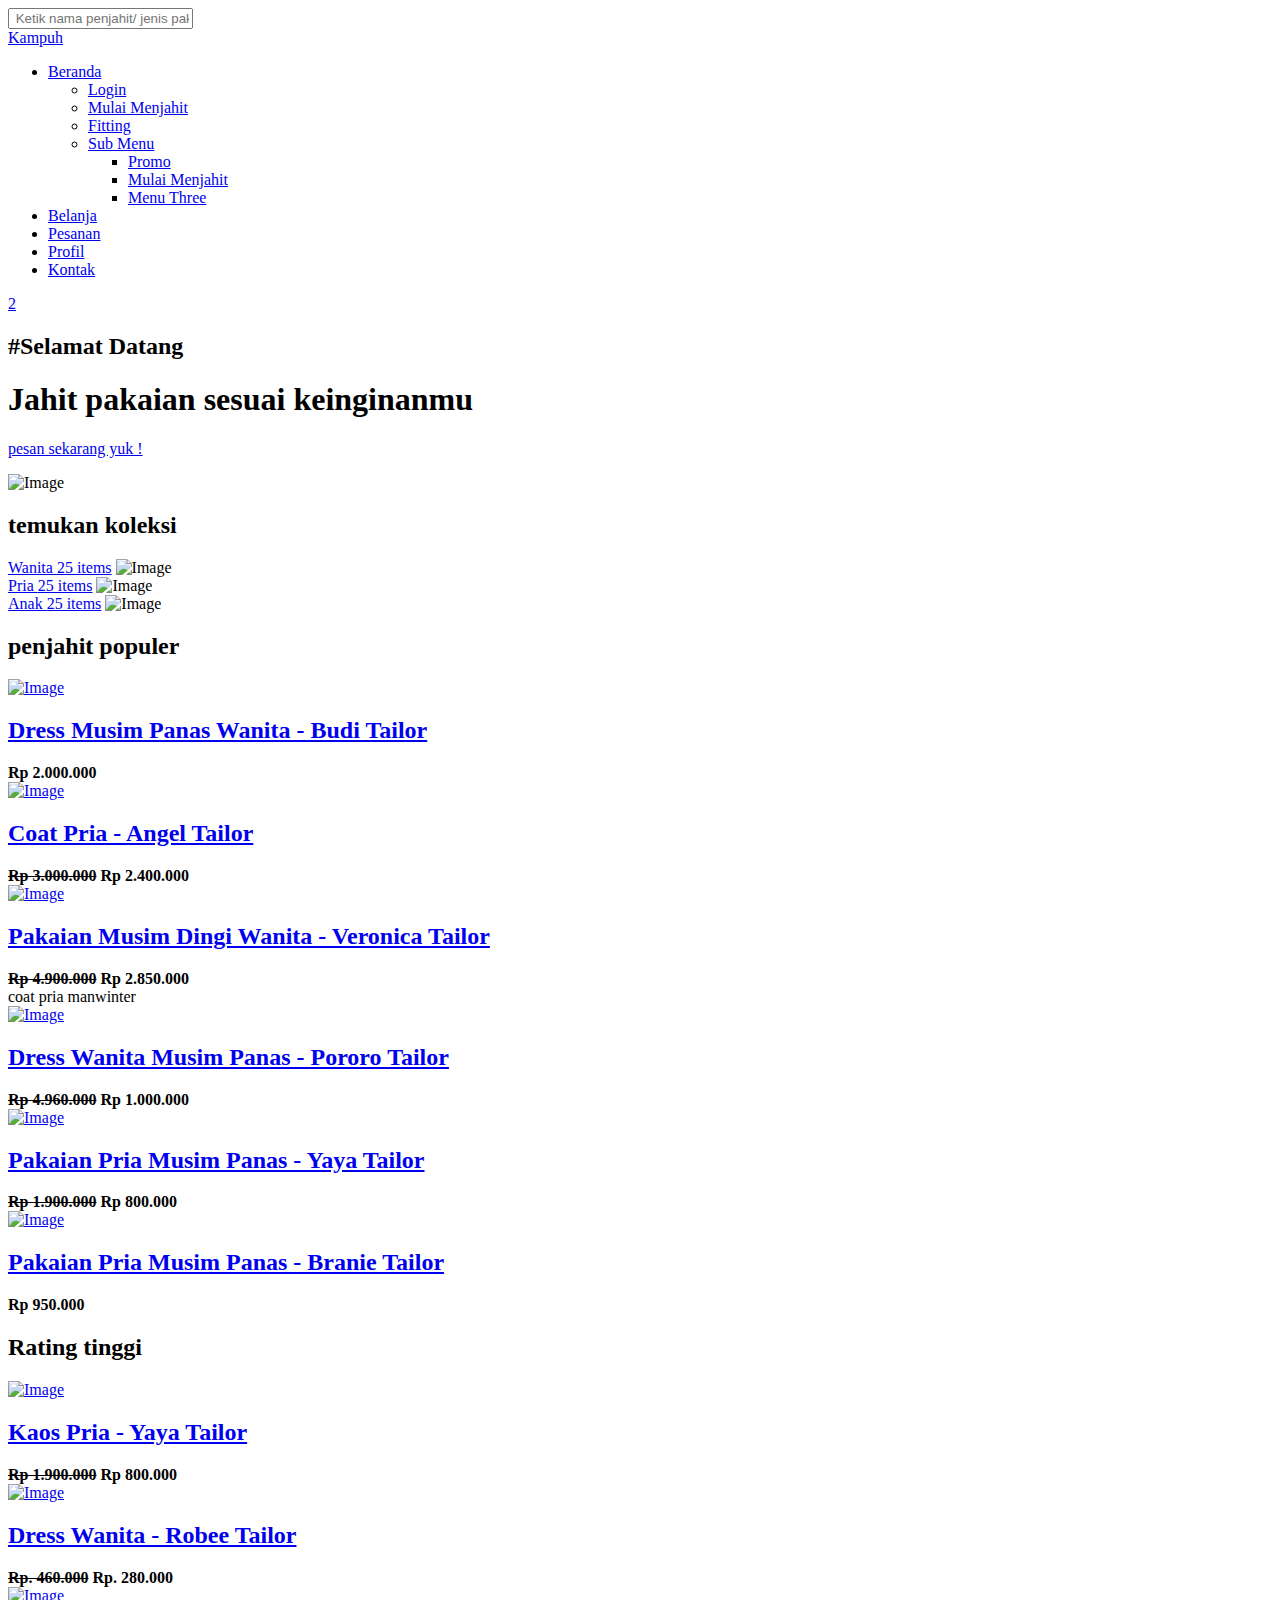
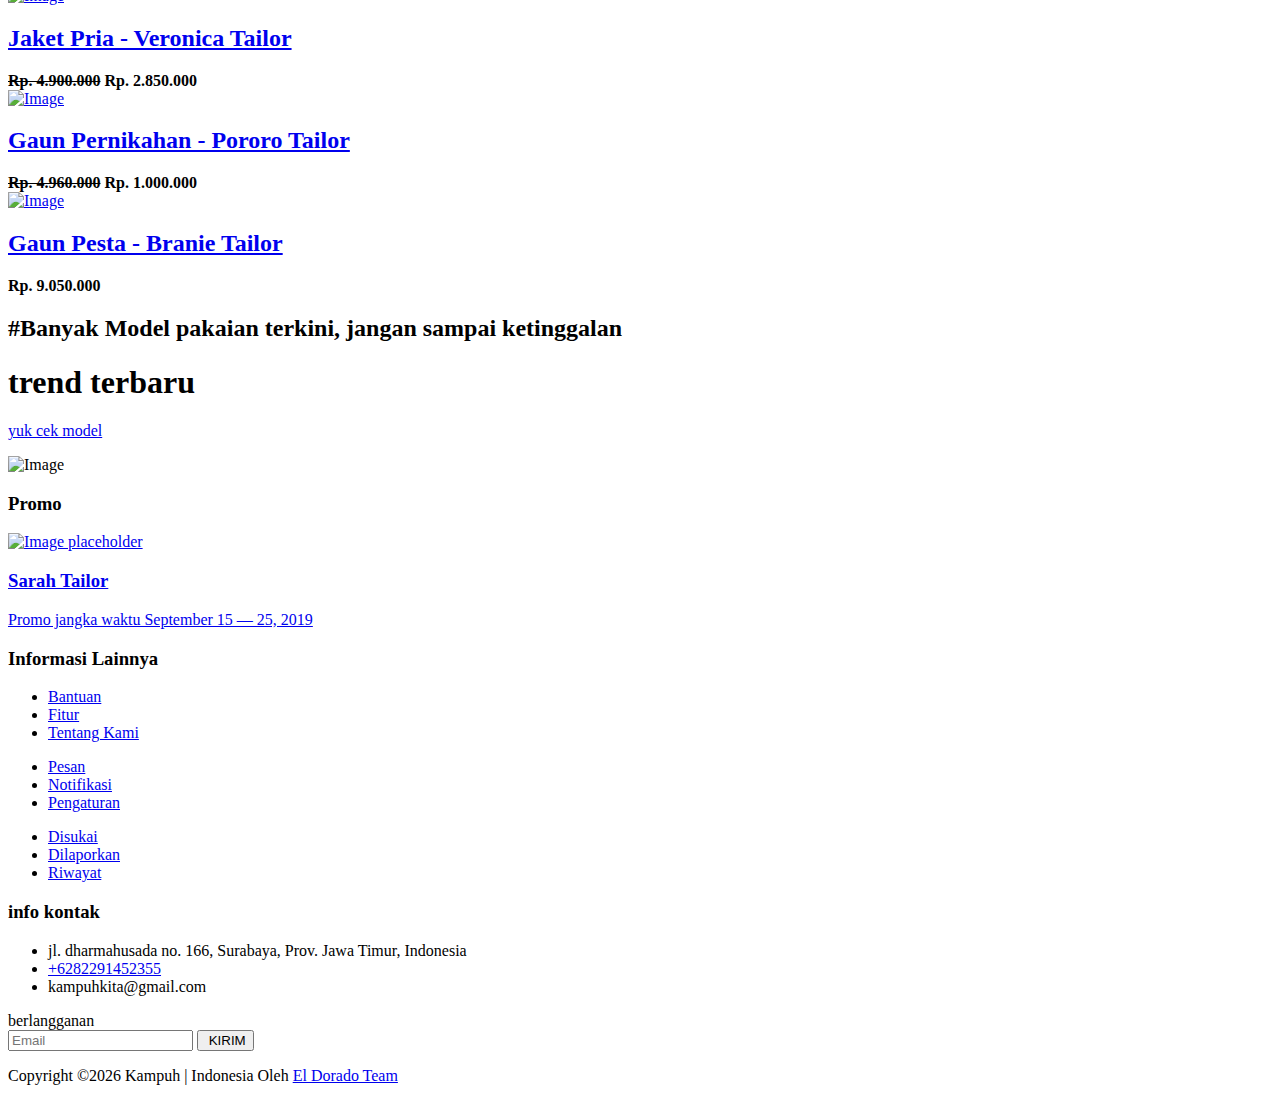
==== index.html @ c8ce21f8 "Add files via upload" ====
<!DOCTYPE html>
<html lang="en">
  <head>
    <title>Kampuh &mdash; Colorlib e-Commerce Template</title>
    <meta charset="utf-8">
    <meta name="viewport" content="width=device-width, initial-scale=1, shrink-to-fit=no">

    <link rel="stylesheet" href="https://fonts.googleapis.com/css?family=Mukta:300,400,700"> 
    <link rel="stylesheet" href="fonts/icomoon/style.css">

    <link rel="stylesheet" href="css/bootstrap.min.css">
    <link rel="stylesheet" href="css/magnific-popup.css">
    <link rel="stylesheet" href="css/jquery-ui.css">
    <link rel="stylesheet" href="css/owl.carousel.min.css">
    <link rel="stylesheet" href="css/owl.theme.default.min.css">


    <link rel="stylesheet" href="css/aos.css">

    <link rel="stylesheet" href="css/style.css">
    
  </head>
  <body>
  
  <div class="site-wrap">
    

    <div class="site-navbar bg-white py-2">

      <div class="search-wrap">
        <div class="container">
          <a href="#" class="search-close js-search-close"><span class="icon-close2"></span></a>
          <form action="#" method="post">
            <input type="text" class="form-control" placeholder=" Ketik nama penjahit/ jenis pakaian...">
          </form>  
        </div>
      </div>

      <div class="container">
        <div class="d-flex align-items-center justify-content-between">
          <div class="logo">
            <div class="site-logo">
              <a href="index.html" class="js-logo-clone">Kampuh</a>
            </div>
          </div>
          <div class="main-nav d-none d-lg-block">
            <nav class="site-navigation text-right text-md-center" role="navigation">
              <ul class="site-menu js-clone-nav d-none d-lg-block">
                <li class="has-children active">
                  <a href="index.html">Beranda</a>
                  <ul class="dropdown">
                    <li><a href="./lgn/register.html">Login</a></li>
                    <li><a href="#">Mulai Menjahit</a></li>
                    <li><a href="#">Fitting</a></li>
                    <li class="has-children">
                      <a href="#">Sub Menu</a>
                      <ul class="dropdown">
                        <li><a href="#">Promo</a></li>
                        <li><a href="#">Mulai Menjahit</a></li>
                        <li><a href="#">Menu Three</a></li>
                      </ul>
                    </li>
                  </ul>
                </li>
                
                <li><a href="shop.html">Belanja</a></li>
                <li><a href="#"> Pesanan </a></li>
                <li><a href="#"> Profil</a></li>
                <li><a href="contact.html"> Kontak</a></li>
              </ul>
            </nav>
          </div>
          <div class="icons">
            <a href="#" class="icons-btn d-inline-block js-search-open"><span class="icon-search"></span></a>
            <a href="#" class="icons-btn d-inline-block"><span class="icon-heart-o"></span></a>
            <a href="cart.html" class="icons-btn d-inline-block bag">
              <span class="icon-shopping-bag"></span>
              <span class="number">2</span>
            </a>
            <a href="#" class="site-menu-toggle js-menu-toggle ml-3 d-inline-block d-lg-none"><span class="icon-menu"></span></a>
          </div>
        </div>
      </div>
    </div>

    <div class="site-blocks-cover" data-aos="fade">
      <div class="container">
        <div class="row">
          <div class="col-md-6 ml-auto order-md-2 align-self-start">
            <div class="site-block-cover-content">
            <h2 class="sub-title">#Selamat Datang</h2>
            <h1>Jahit pakaian sesuai keinginanmu</h1>
            <p><a href="#" class="btn btn-black rounded-0"> pesan sekarang yuk ! </a></p>
            </div>
          </div>
          <div class="col-md-6 order-1 align-self-end">
            <img src="images/tailor456.jpeg" alt="Image" class="img-fluid">
          </div>
        </div>
      </div>
    </div>

    <div class="site-section">
      <div class="container">
        <div class="title-section mb-5">
          <h2 class="text-uppercase"><span class="d-block">temukan</span> koleksi <h2>
        </div>
        <div class="row align-items-stretch">
          <div class="col-lg-8">
            <div class="product-item sm-height full-height bg-gray">
              <a href="#" class="product-category">Wanita <span>25 items</span></a>
              <img src="images/gaunmewah.jpg" alt="Image" class="img-fluid">
            </div>
          </div>
          <div class="col-lg-4">
            <div class="product-item sm-height bg-gray mb-4">
              <a href="#" class="product-category"> Pria <span>25 items</span></a>
              <img src="images/jaspria1.jpg" alt="Image" class="img-fluid">
            </div>

            <div class="product-item sm-height bg-gray">
              <a href="#" class="product-category"> Anak <span>25 items</span></a>
              <img src="images/kids1.jpg" alt="Image" class="img-fluid">
            </div>
          </div>
        </div>
      </div>
    </div>


    
    <div class="site-section">
      <div class="container">
        <div class="row">
          <div class="title-section mb-5 col-12">
            <h2 class="text-uppercase"> penjahit populer</h2>
          </div>
        </div>
        <div class="row">
          <div class="col-lg-4 col-md-6 item-entry mb-4">
            <a href="#" class="product-item md-height bg-gray d-block">
              <img src="images/womansummerdress.jpg" alt="Image" class="img-fluid">
            </a>
            <h2 class="item-title"><a href="#"> Dress Musim Panas Wanita - Budi Tailor </a></h2>
            <strong class="item-price">Rp 2.000.000</strong>
          </div>
          <div class="col-lg-4 col-md-6 item-entry mb-4">
            <a href="#" class="product-item md-height bg-gray d-block">
              <img src="images/manwinter.jpg" alt="Image" class="img-fluid">
            </a>
            <h2 class="item-title"><a href="#"> Coat Pria - Angel Tailor </a></h2>
            <strong class="item-price"><del>Rp 3.000.000</del> Rp 2.400.000</strong>
          </div>

          <div class="col-lg-4 col-md-6 item-entry mb-4">
            <a href="#" class="product-item md-height bg-gray d-block">
              <img src="images/plaidwoolwinterdress.jpg" alt="Image" class="img-fluid">
            </a>
            <h2 class="item-title"><a href="#"> Pakaian Musim Dingi Wanita - Veronica Tailor</a></h2>
            <strong class="item-price"><del>Rp 4.900.000</del> Rp 2.850.000</strong>

            <div class="star-rating">
              <span class="icon-star2 text-warning"></span>
              <span class="icon-star2 text-warning"></span>
              <span class="icon-star2 text-warning"></span>
              <span class="icon-star2 text-warning"></span>
              <span class="icon-star2 text-warning"></span>
            </div>
coat pria manwinter
          </div>
          <div class="col-lg-4 col-md-6 item-entry mb-4">
            <a href="#" class="product-item md-height bg-gray d-block">
              <img src="images/womansummer.jpg" alt="Image" class="img-fluid">
            </a>
            <h2 class="item-title"><a href="#"> Dress Wanita Musim Panas - Pororo Tailor</a></h2>
            <strong class="item-price"><del>Rp 4.960.000</del> Rp 1.000.000</strong>
            <div class="star-rating">
              <span class="icon-star2 text-warning"></span>
              <span class="icon-star2 text-warning"></span>
              <span class="icon-star2 text-warning"></span>
              <span class="icon-star2 text-warning"></span>
              <span class="icon-star2 text-warning"></span>
            </div>
          </div>

          <div class="col-lg-4 col-md-6 item-entry mb-4">
            <a href="#" class="product-item md-height bg-gray d-block">
              <img src="images/mansummer.jpg" alt="Image" class="img-fluid">
            </a>
            <h2 class="item-title"><a href="#">Pakaian Pria Musim Panas - Yaya Tailor</a></h2>
            <strong class="item-price"><del>Rp 1.900.000</del> Rp 800.000</strong>
          </div>
          <div class="col-lg-4 col-md-6 item-entry mb-4">
            <a href="#" class="product-item md-height bg-gray d-block">
              <img src="images/mansummer2.jpg" alt="Image" class="img-fluid">
            </a>
            <h2 class="item-title"><a href="#">Pakaian Pria Musim Panas - Branie Tailor</a></h2>
            <strong class="item-price">Rp 950.000</strong>
          </div>

        </div>
      </div>
    </div>

    <div class="site-section">
      <div class="container">
        <div class="row">
          <div class="title-section text-center mb-5 col-12">
            <h2 class="text-uppercase"> Rating tinggi</h2>
          </div>
        </div>
        <div class="row">
          <div class="col-md-12 block-3">
            <div class="nonloop-block-3 owl-carousel">
              <div class="item">
                <div class="item-entry">
                  <a href="#" class="product-item md-height bg-gray d-block">
                    <img src="images/kaoscowok.jpg" alt="Image" class="img-fluid">
                  </a>
                  <h2 class="item-title"><a href="#"> Kaos Pria - Yaya Tailor</a></h2>
                  <strong class="item-price"><del>Rp 1.900.000</del> Rp 800.000</strong>
                  <div class="star-rating">
                    <span class="icon-star2 text-warning"></span>
                    <span class="icon-star2 text-warning"></span>
                    <span class="icon-star2 text-warning"></span>
                    <span class="icon-star2 text-warning"></span>
                    <span class="icon-star2 text-warning"></span>
                  </div>
                </div>
              </div>
              <div class="item">
                <div class="item-entry">
                  <a href="#" class="product-item md-height bg-gray d-block">
                    <img src="images/koreanwoman.jpg" alt="Image" class="img-fluid">
                  </a>
                  <h2 class="item-title"><a href="#"> Dress Wanita - Robee Tailor</a></h2>
                  <strong class="item-price"><del>Rp. 460.000</del> Rp. 280.000</strong>

                  <div class="star-rating">
                    <span class="icon-star2 text-warning"></span>
                    <span class="icon-star2 text-warning"></span>
                    <span class="icon-star2 text-warning"></span>
                    <span class="icon-star2 text-warning"></span>
                    <span class="icon-star2 text-warning"></span>
                  </div>
                </div>
              </div>
              <div class="item">
                <div class="item-entry">
                  <a href="#" class="product-item md-height bg-gray d-block">
                    <img src="images/asianman.jpg" alt="Image" class="img-fluid">
                  </a>
                  <h2 class="item-title"><a href="#">Jaket Pria - Veronica Tailor</a></h2>
                  <strong class="item-price"><del>Rp. 4.900.000</del> Rp. 2.850.000</strong>

                  <div class="star-rating">
                    <span class="icon-star2 text-warning"></span>
                    <span class="icon-star2 text-warning"></span>
                    <span class="icon-star2 text-warning"></span>
                    <span class="icon-star2 text-warning"></span>
                    <span class="icon-star2 text-warning"></span>
                  </div>

                </div>
              </div>
              <div class="item">
                <div class="item-entry">
                  <a href="#" class="product-item md-height bg-gray d-block">
                    <img src="images/gaun1.jpg" alt="Image" class="img-fluid">
                  </a>
                  <h2 class="item-title"><a href="#"> Gaun Pernikahan - Pororo Tailor</a></h2>
                  <strong class="item-price"><del>Rp. 4.960.000</del> Rp. 1.000.000</strong>
                  <div class="star-rating">
                    <span class="icon-star2 text-warning"></span>
                    <span class="icon-star2 text-warning"></span>
                    <span class="icon-star2 text-warning"></span>
                    <span class="icon-star2 text-warning"></span>
                    <span class="icon-star2 text-warning"></span>
                  </div>
                </div>
              </div>
              <div class="item">
                <div class="item-entry">
                  <a href="#" class="product-item md-height bg-gray d-block">
                    <img src="images/gaunbiru.jpg" alt="Image" class="img-fluid">
                  </a>
                  <h2 class="item-title"><a href="#"> Gaun Pesta - Branie Tailor</a></h2>
                  <strong class="item-price"> Rp. 9.050.000</strong>
                  <div class="star-rating">
                    <span class="icon-star2 text-warning"></span>
                    <span class="icon-star2 text-warning"></span>
                    <span class="icon-star2 text-warning"></span>
                    <span class="icon-star2 text-warning"></span>
                    <span class="icon-star2 text-warning"></span>
                  </div>
                </div>
              </div>

            </div>
          </div>
        </div>
      </div>
    </div>


    <div class="site-blocks-cover inner-page py-5" data-aos="fade">
      <div class="container">
        <div class="row">
          <div class="col-md-6 ml-auto order-md-2 align-self-start">
            <div class="site-block-cover-content">
            <h2 class="sub-title">#Banyak Model pakaian terkini, jangan sampai ketinggalan</h2>
            <h1>trend terbaru</h1>
            <p><a href="#" class="btn btn-black rounded-0">yuk cek model</a></p>
            </div>
          </div>
          <div class="col-md-6 order-1 align-self-end">
            <img src="images/trendman.jpeg" alt="Image" class="img-fluid">
          </div>
        </div>
      </div>
    </div>

    <footer class="site-footer custom-border-top">
      <div class="container">
        <div class="row">
          <div class="col-md-6 col-lg-3 mb-4 mb-lg-0">
            <h3 class="footer-heading mb-4">Promo</h3>
            <a href="#" class="block-6">
              <img src="images/sarah.jfif" alt="Image placeholder" class="img-fluid rounded mb-4">
              <h3 class="font-weight-light  mb-0">Sarah Tailor</h3>
              <p>Promo jangka waktu September 15 &mdash; 25, 2019</p>
            </a>
          </div>
          <div class="col-lg-5 ml-auto mb-5 mb-lg-0">
            <div class="row">
              <div class="col-md-12">
                <h3 class="footer-heading mb-4">Informasi Lainnya</h3>
              </div>
              <div class="col-md-6 col-lg-4">
                <ul class="list-unstyled">
                  <li><a href="#">Bantuan </a></li>
                  <li><a href="#">Fitur</a></li>
                  <li><a href="about.html">Tentang Kami</a></li>
                </ul>
              </div>
              <div class="col-md-6 col-lg-4">
                <ul class="list-unstyled">
                  <li><a href="#">Pesan </a></li>
                  <li><a href="#">Notifikasi</a></li>
                  <li><a href="#">Pengaturan</a></li>
                </ul>
              </div>
              <div class="col-md-6 col-lg-4">
                <ul class="list-unstyled">
                  <li><a href="#">Disukai</a></li>
                  <li><a href="#">Dilaporkan</a></li>
                  <li><a href="#">Riwayat </a></li>
                </ul>
              </div>
            </div>
          </div>
          
          <div class="col-md-6 col-lg-3">
            <div class="block-5 mb-5">
              <h3 class="footer-heading mb-4">info kontak</h3>
              <ul class="list-unstyled">
                <li class="address">jl. dharmahusada no. 166, Surabaya, Prov. Jawa Timur, Indonesia </li>
                <li class="phone"><a href="tel://628082291453455">+6282291452355</a></li>
                <li class="email">kampuhkita@gmail.com</li>
              </ul>
            </div>

            <div class="block-7">
              <form action="#" method="post">
                <label for="email_subscribe" class="footer-heading"> berlangganan </label>
                <div class="form-group">
                  <input type="text" class="form-control py-4" id="email_subscribe" placeholder="Email">
                  <input type="submit" class="btn btn-sm btn-primary" value=" KIRIM">
                </div>
              </form>
            </div>
          </div>
        </div>
        <div class="row pt-5 mt-5 text-center">
          <div class="col-md-12">
            <p>
            <!-- Link back to Colorlib can't be removed. Template is licensed under CC BY 3.0. -->
            Copyright &copy;<script>document.write(new Date().getFullYear());</script> Kampuh | Indonesia <i class="icon-heart" aria-hidden="true"></i> Oleh <a href="https://colorlib.com" target="_blank" class="text-primary"> El Dorado Team</a>
            <!-- Link back to Colorlib can't be removed. Template is licensed under CC BY 3.0. -->
            </p>
          </div>
          
        </div>
      </div>
    </footer>
  </div>

  <script src="js/jquery-3.3.1.min.js"></script>
  <script src="js/jquery-ui.js"></script>
  <script src="js/popper.min.js"></script>
  <script src="js/bootstrap.min.js"></script>
  <script src="js/owl.carousel.min.js"></script>
  <script src="js/jquery.magnific-popup.min.js"></script>
  <script src="js/aos.js"></script>

  <script src="js/main.js"></script>
    
  </body>
</html>
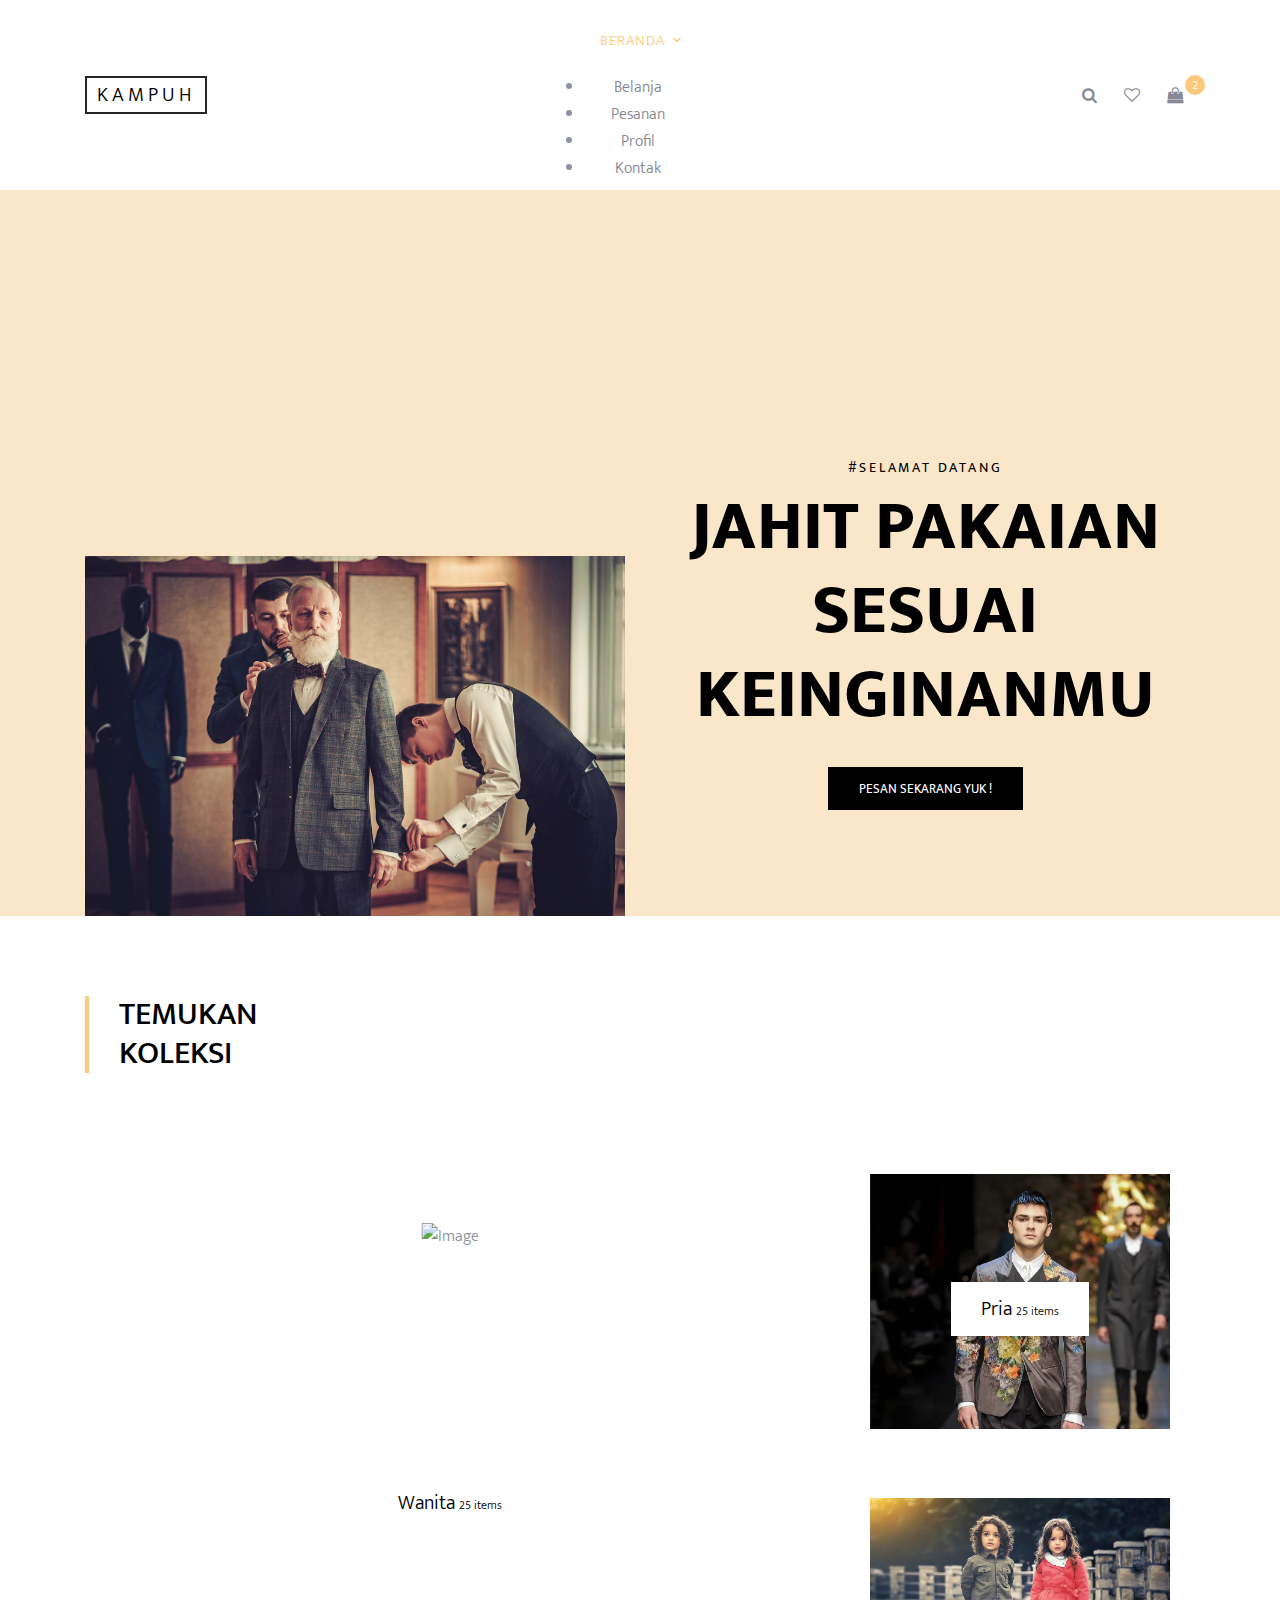
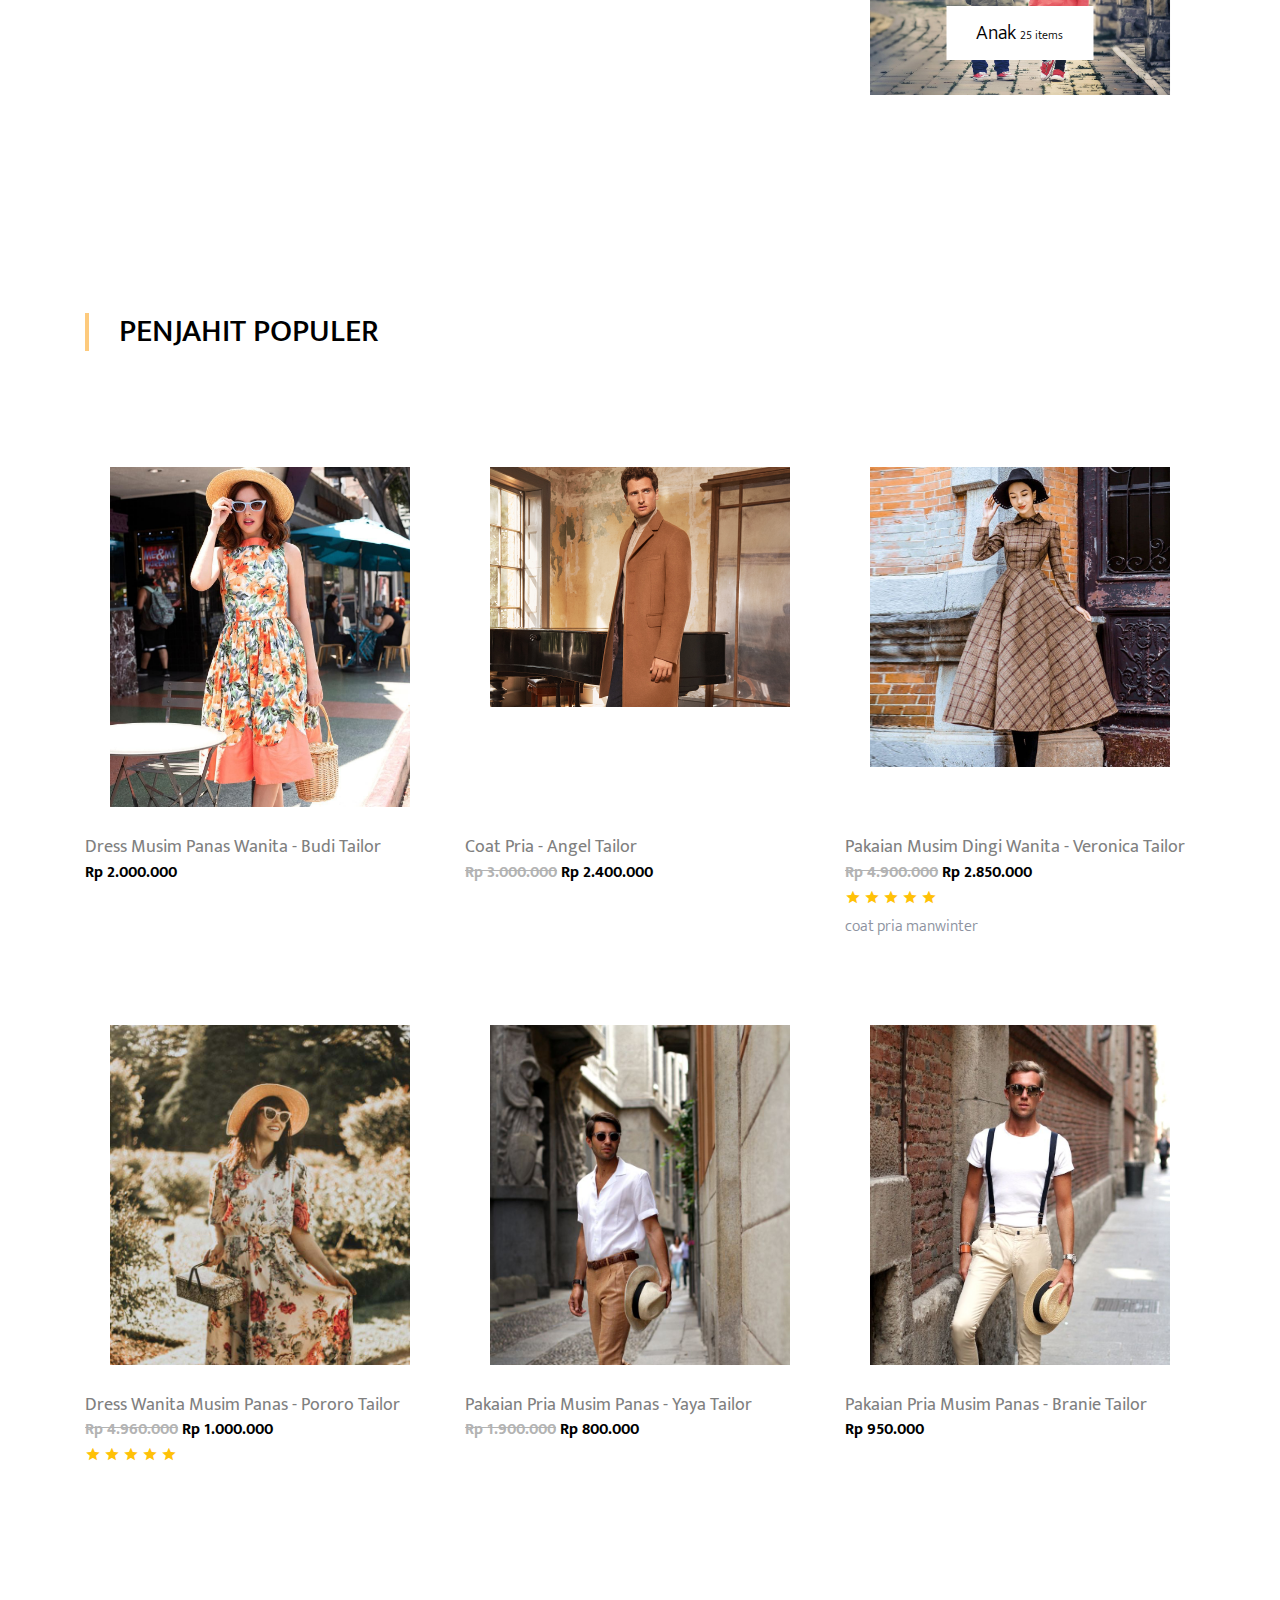
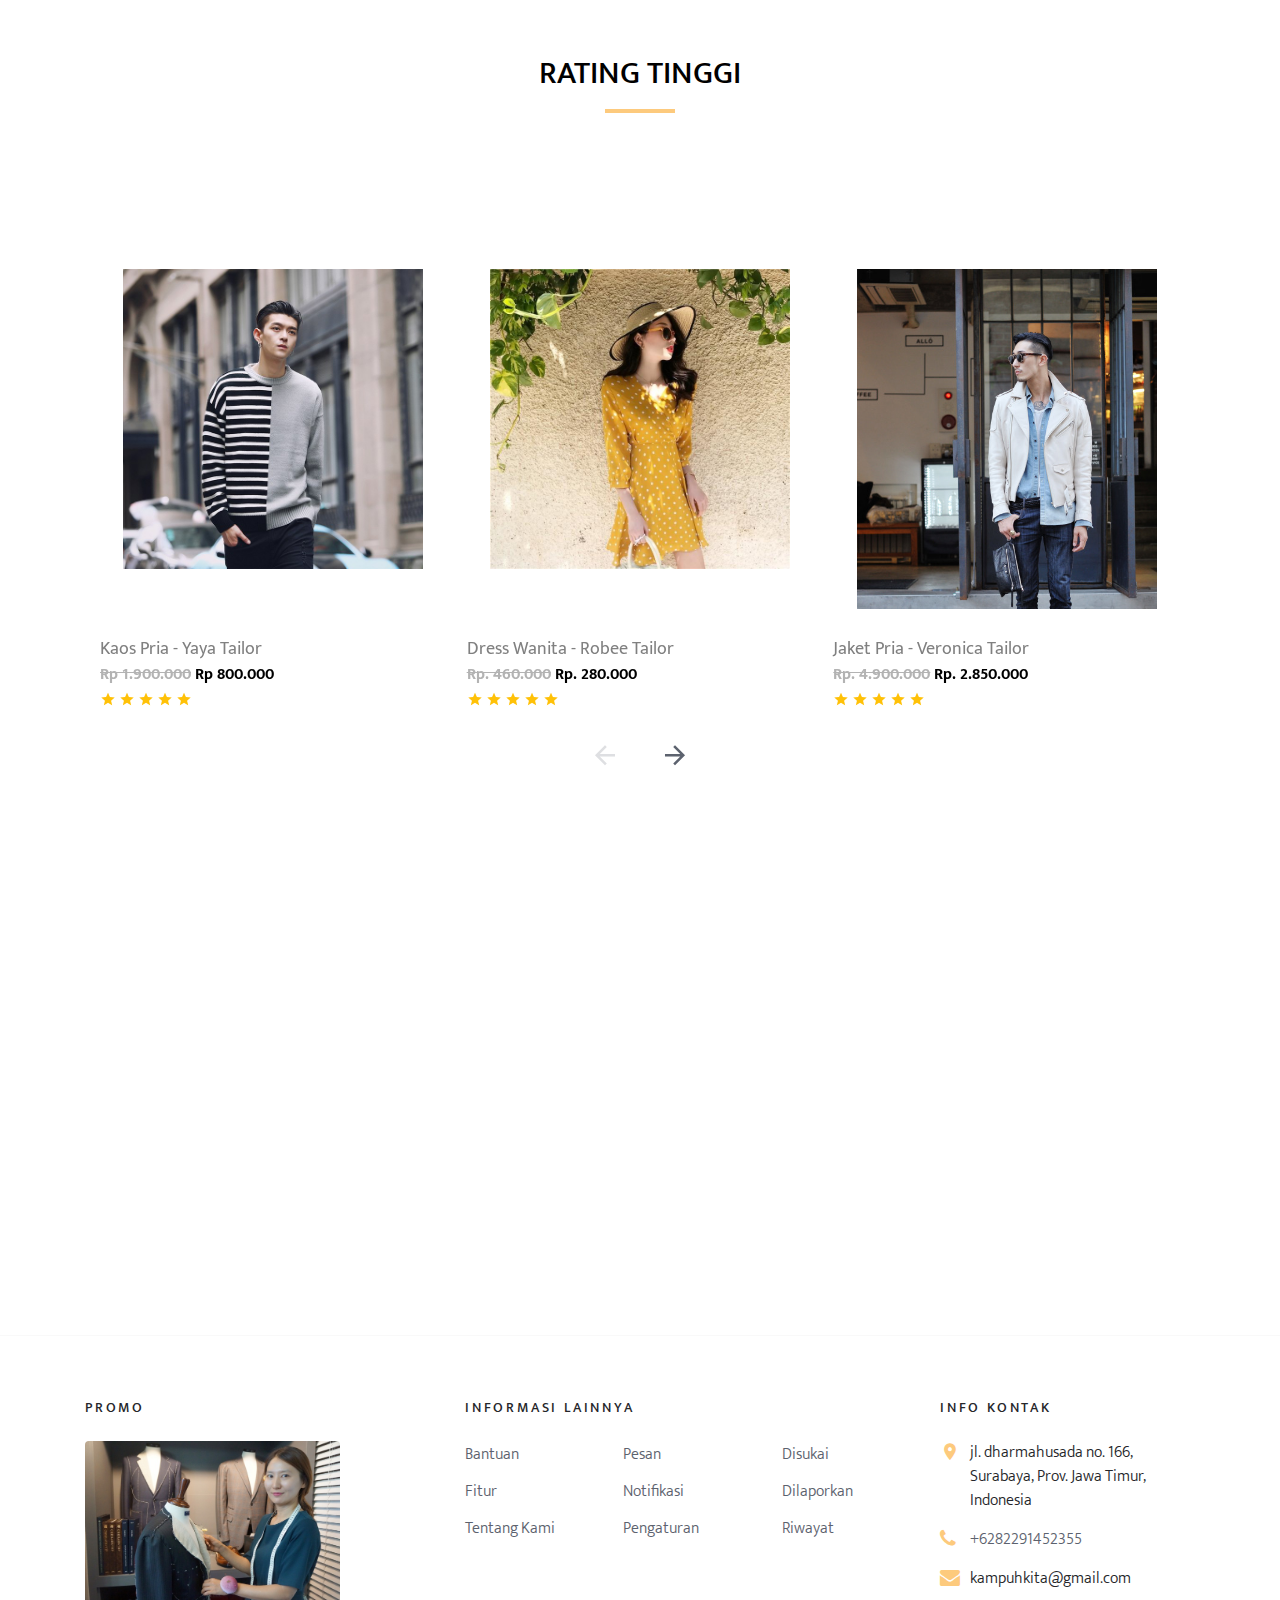
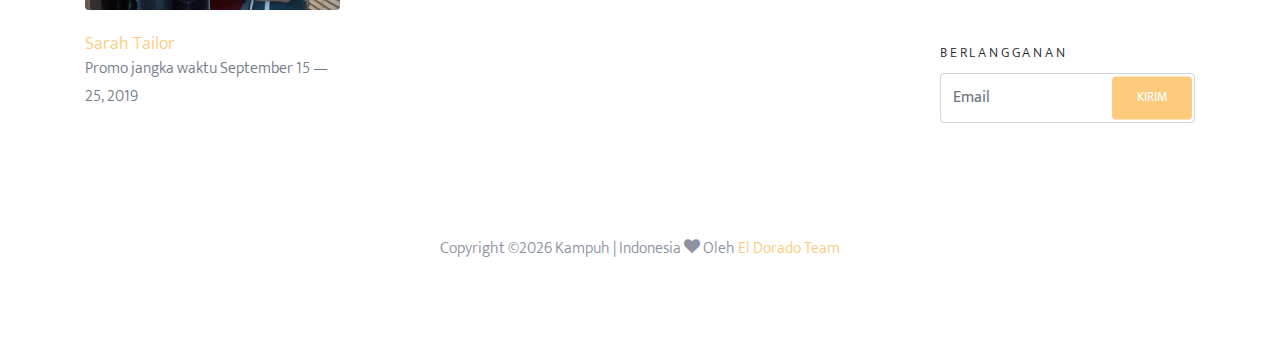
==== commit 468544e7: "Update index.html" ====
--- a/index.html
+++ b/index.html
@@ -1,7 +1,7 @@
 <!DOCTYPE html>
 <html lang="en">
   <head>
-    <title>Kampuh &mdash; Colorlib e-Commerce Template</title>
+    <title>Kampuh </title>
     <meta charset="utf-8">
     <meta name="viewport" content="width=device-width, initial-scale=1, shrink-to-fit=no">
 
@@ -49,15 +49,8 @@
                 <li class="has-children active">
                   <a href="index.html">Beranda</a>
                   <ul class="dropdown">
-                    <li><a href="./lgn/register.html">Login</a></li>
-                    <li><a href="#">Mulai Menjahit</a></li>
-                    <li><a href="#">Fitting</a></li>
-                    <li class="has-children">
-                      <a href="#">Sub Menu</a>
-                      <ul class="dropdown">
-                        <li><a href="#">Promo</a></li>
-                        <li><a href="#">Mulai Menjahit</a></li>
-                        <li><a href="#">Menu Three</a></li>
+                    <li><a href="./lgn/register.html"> Register </a></li>
+                    <li><a href="./lgn/login.html"></a> Login </li>
                       </ul>
                     </li>
                   </ul>
@@ -406,4 +399,4 @@
   <script src="js/main.js"></script>
     
   </body>
-</html>+</html>
--- a/fonts/icomoon/style.css
+++ b/fonts/icomoon/style.css
@@ -0,0 +1,4919 @@
+@font-face {
+  font-family: 'icomoon';
+  src:  url('fonts/icomoon.eot?10si43');
+  src:  url('fonts/icomoon.eot?10si43#iefix') format('embedded-opentype'),
+    url('fonts/icomoon.ttf?10si43') format('truetype'),
+    url('fonts/icomoon.woff?10si43') format('woff'),
+    url('fonts/icomoon.svg?10si43#icomoon') format('svg');
+  font-weight: normal;
+  font-style: normal;
+}
+
+[class^="icon-"], [class*=" icon-"] {
+  /* use !important to prevent issues with browser extensions that change fonts */
+  font-family: 'icomoon' !important;
+  speak: none;
+  font-style: normal;
+  font-weight: normal;
+  font-variant: normal;
+  text-transform: none;
+  line-height: 1;
+
+  /* Better Font Rendering =========== */
+  -webkit-font-smoothing: antialiased;
+  -moz-osx-font-smoothing: grayscale;
+}
+
+.icon-asterisk:before {
+  content: "\f069";
+}
+.icon-plus:before {
+  content: "\f067";
+}
+.icon-question:before {
+  content: "\f128";
+}
+.icon-minus:before {
+  content: "\f068";
+}
+.icon-glass:before {
+  content: "\f000";
+}
+.icon-music:before {
+  content: "\f001";
+}
+.icon-search:before {
+  content: "\f002";
+}
+.icon-envelope-o:before {
+  content: "\f003";
+}
+.icon-heart:before {
+  content: "\f004";
+}
+.icon-star:before {
+  content: "\f005";
+}
+.icon-star-o:before {
+  content: "\f006";
+}
+.icon-user:before {
+  content: "\f007";
+}
+.icon-film:before {
+  content: "\f008";
+}
+.icon-th-large:before {
+  content: "\f009";
+}
+.icon-th:before {
+  content: "\f00a";
+}
+.icon-th-list:before {
+  content: "\f00b";
+}
+.icon-check:before {
+  content: "\f00c";
+}
+.icon-close:before {
+  content: "\f00d";
+}
+.icon-remove:before {
+  content: "\f00d";
+}
+.icon-times:before {
+  content: "\f00d";
+}
+.icon-search-plus:before {
+  content: "\f00e";
+}
+.icon-search-minus:before {
+  content: "\f010";
+}
+.icon-power-off:before {
+  content: "\f011";
+}
+.icon-signal:before {
+  content: "\f012";
+}
+.icon-cog:before {
+  content: "\f013";
+}
+.icon-gear:before {
+  content: "\f013";
+}
+.icon-trash-o:before {
+  content: "\f014";
+}
+.icon-home:before {
+  content: "\f015";
+}
+.icon-file-o:before {
+  content: "\f016";
+}
+.icon-clock-o:before {
+  content: "\f017";
+}
+.icon-road:before {
+  content: "\f018";
+}
+.icon-download:before {
+  content: "\f019";
+}
+.icon-arrow-circle-o-down:before {
+  content: "\f01a";
+}
+.icon-arrow-circle-o-up:before {
+  content: "\f01b";
+}
+.icon-inbox:before {
+  content: "\f01c";
+}
+.icon-play-circle-o:before {
+  content: "\f01d";
+}
+.icon-repeat:before {
+  content: "\f01e";
+}
+.icon-rotate-right:before {
+  content: "\f01e";
+}
+.icon-refresh:before {
+  content: "\f021";
+}
+.icon-list-alt:before {
+  content: "\f022";
+}
+.icon-lock:before {
+  content: "\f023";
+}
+.icon-flag:before {
+  content: "\f024";
+}
+.icon-headphones:before {
+  content: "\f025";
+}
+.icon-volume-off:before {
+  content: "\f026";
+}
+.icon-volume-down:before {
+  content: "\f027";
+}
+.icon-volume-up:before {
+  content: "\f028";
+}
+.icon-qrcode:before {
+  content: "\f029";
+}
+.icon-barcode:before {
+  content: "\f02a";
+}
+.icon-tag:before {
+  content: "\f02b";
+}
+.icon-tags:before {
+  content: "\f02c";
+}
+.icon-book:before {
+  content: "\f02d";
+}
+.icon-bookmark:before {
+  content: "\f02e";
+}
+.icon-print:before {
+  content: "\f02f";
+}
+.icon-camera:before {
+  content: "\f030";
+}
+.icon-font:before {
+  content: "\f031";
+}
+.icon-bold:before {
+  content: "\f032";
+}
+.icon-italic:before {
+  content: "\f033";
+}
+.icon-text-height:before {
+  content: "\f034";
+}
+.icon-text-width:before {
+  content: "\f035";
+}
+.icon-align-left:before {
+  content: "\f036";
+}
+.icon-align-center:before {
+  content: "\f037";
+}
+.icon-align-right:before {
+  content: "\f038";
+}
+.icon-align-justify:before {
+  content: "\f039";
+}
+.icon-list:before {
+  content: "\f03a";
+}
+.icon-dedent:before {
+  content: "\f03b";
+}
+.icon-outdent:before {
+  content: "\f03b";
+}
+.icon-indent:before {
+  content: "\f03c";
+}
+.icon-video-camera:before {
+  content: "\f03d";
+}
+.icon-image:before {
+  content: "\f03e";
+}
+.icon-photo:before {
+  content: "\f03e";
+}
+.icon-picture-o:before {
+  content: "\f03e";
+}
+.icon-pencil:before {
+  content: "\f040";
+}
+.icon-map-marker:before {
+  content: "\f041";
+}
+.icon-adjust:before {
+  content: "\f042";
+}
+.icon-tint:before {
+  content: "\f043";
+}
+.icon-edit:before {
+  content: "\f044";
+}
+.icon-pencil-square-o:before {
+  content: "\f044";
+}
+.icon-share-square-o:before {
+  content: "\f045";
+}
+.icon-check-square-o:before {
+  content: "\f046";
+}
+.icon-arrows:before {
+  content: "\f047";
+}
+.icon-step-backward:before {
+  content: "\f048";
+}
+.icon-fast-backward:before {
+  content: "\f049";
+}
+.icon-backward:before {
+  content: "\f04a";
+}
+.icon-play:before {
+  content: "\f04b";
+}
+.icon-pause:before {
+  content: "\f04c";
+}
+.icon-stop:before {
+  content: "\f04d";
+}
+.icon-forward:before {
+  content: "\f04e";
+}
+.icon-fast-forward:before {
+  content: "\f050";
+}
+.icon-step-forward:before {
+  content: "\f051";
+}
+.icon-eject:before {
+  content: "\f052";
+}
+.icon-chevron-left:before {
+  content: "\f053";
+}
+.icon-chevron-right:before {
+  content: "\f054";
+}
+.icon-plus-circle:before {
+  content: "\f055";
+}
+.icon-minus-circle:before {
+  content: "\f056";
+}
+.icon-times-circle:before {
+  content: "\f057";
+}
+.icon-check-circle:before {
+  content: "\f058";
+}
+.icon-question-circle:before {
+  content: "\f059";
+}
+.icon-info-circle:before {
+  content: "\f05a";
+}
+.icon-crosshairs:before {
+  content: "\f05b";
+}
+.icon-times-circle-o:before {
+  content: "\f05c";
+}
+.icon-check-circle-o:before {
+  content: "\f05d";
+}
+.icon-ban:before {
+  content: "\f05e";
+}
+.icon-arrow-left:before {
+  content: "\f060";
+}
+.icon-arrow-right:before {
+  content: "\f061";
+}
+.icon-arrow-up:before {
+  content: "\f062";
+}
+.icon-arrow-down:before {
+  content: "\f063";
+}
+.icon-mail-forward:before {
+  content: "\f064";
+}
+.icon-share:before {
+  content: "\f064";
+}
+.icon-expand:before {
+  content: "\f065";
+}
+.icon-compress:before {
+  content: "\f066";
+}
+.icon-exclamation-circle:before {
+  content: "\f06a";
+}
+.icon-gift:before {
+  content: "\f06b";
+}
+.icon-leaf:before {
+  content: "\f06c";
+}
+.icon-fire:before {
+  content: "\f06d";
+}
+.icon-eye:before {
+  content: "\f06e";
+}
+.icon-eye-slash:before {
+  content: "\f070";
+}
+.icon-exclamation-triangle:before {
+  content: "\f071";
+}
+.icon-warning:before {
+  content: "\f071";
+}
+.icon-plane:before {
+  content: "\f072";
+}
+.icon-calendar:before {
+  content: "\f073";
+}
+.icon-random:before {
+  content: "\f074";
+}
+.icon-comment:before {
+  content: "\f075";
+}
+.icon-magnet:before {
+  content: "\f076";
+}
+.icon-chevron-up:before {
+  content: "\f077";
+}
+.icon-chevron-down:before {
+  content: "\f078";
+}
+.icon-retweet:before {
+  content: "\f079";
+}
+.icon-shopping-cart:before {
+  content: "\f07a";
+}
+.icon-folder:before {
+  content: "\f07b";
+}
+.icon-folder-open:before {
+  content: "\f07c";
+}
+.icon-arrows-v:before {
+  content: "\f07d";
+}
+.icon-arrows-h:before {
+  content: "\f07e";
+}
+.icon-bar-chart:before {
+  content: "\f080";
+}
+.icon-bar-chart-o:before {
+  content: "\f080";
+}
+.icon-twitter-square:before {
+  content: "\f081";
+}
+.icon-facebook-square:before {
+  content: "\f082";
+}
+.icon-camera-retro:before {
+  content: "\f083";
+}
+.icon-key:before {
+  content: "\f084";
+}
+.icon-cogs:before {
+  content: "\f085";
+}
+.icon-gears:before {
+  content: "\f085";
+}
+.icon-comments:before {
+  content: "\f086";
+}
+.icon-thumbs-o-up:before {
+  content: "\f087";
+}
+.icon-thumbs-o-down:before {
+  content: "\f088";
+}
+.icon-star-half:before {
+  content: "\f089";
+}
+.icon-heart-o:before {
+  content: "\f08a";
+}
+.icon-sign-out:before {
+  content: "\f08b";
+}
+.icon-linkedin-square:before {
+  content: "\f08c";
+}
+.icon-thumb-tack:before {
+  content: "\f08d";
+}
+.icon-external-link:before {
+  content: "\f08e";
+}
+.icon-sign-in:before {
+  content: "\f090";
+}
+.icon-trophy:before {
+  content: "\f091";
+}
+.icon-github-square:before {
+  content: "\f092";
+}
+.icon-upload:before {
+  content: "\f093";
+}
+.icon-lemon-o:before {
+  content: "\f094";
+}
+.icon-phone:before {
+  content: "\f095";
+}
+.icon-square-o:before {
+  content: "\f096";
+}
+.icon-bookmark-o:before {
+  content: "\f097";
+}
+.icon-phone-square:before {
+  content: "\f098";
+}
+.icon-twitter:before {
+  content: "\f099";
+}
+.icon-facebook:before {
+  content: "\f09a";
+}
+.icon-facebook-f:before {
+  content: "\f09a";
+}
+.icon-github:before {
+  content: "\f09b";
+}
+.icon-unlock:before {
+  content: "\f09c";
+}
+.icon-credit-card:before {
+  content: "\f09d";
+}
+.icon-feed:before {
+  content: "\f09e";
+}
+.icon-rss:before {
+  content: "\f09e";
+}
+.icon-hdd-o:before {
+  content: "\f0a0";
+}
+.icon-bullhorn:before {
+  content: "\f0a1";
+}
+.icon-bell-o:before {
+  content: "\f0a2";
+}
+.icon-certificate:before {
+  content: "\f0a3";
+}
+.icon-hand-o-right:before {
+  content: "\f0a4";
+}
+.icon-hand-o-left:before {
+  content: "\f0a5";
+}
+.icon-hand-o-up:before {
+  content: "\f0a6";
+}
+.icon-hand-o-down:before {
+  content: "\f0a7";
+}
+.icon-arrow-circle-left:before {
+  content: "\f0a8";
+}
+.icon-arrow-circle-right:before {
+  content: "\f0a9";
+}
+.icon-arrow-circle-up:before {
+  content: "\f0aa";
+}
+.icon-arrow-circle-down:before {
+  content: "\f0ab";
+}
+.icon-globe:before {
+  content: "\f0ac";
+}
+.icon-wrench:before {
+  content: "\f0ad";
+}
+.icon-tasks:before {
+  content: "\f0ae";
+}
+.icon-filter:before {
+  content: "\f0b0";
+}
+.icon-briefcase:before {
+  content: "\f0b1";
+}
+.icon-arrows-alt:before {
+  content: "\f0b2";
+}
+.icon-group:before {
+  content: "\f0c0";
+}
+.icon-users:before {
+  content: "\f0c0";
+}
+.icon-chain:before {
+  content: "\f0c1";
+}
+.icon-link:before {
+  content: "\f0c1";
+}
+.icon-cloud:before {
+  content: "\f0c2";
+}
+.icon-flask:before {
+  content: "\f0c3";
+}
+.icon-cut:before {
+  content: "\f0c4";
+}
+.icon-scissors:before {
+  content: "\f0c4";
+}
+.icon-copy:before {
+  content: "\f0c5";
+}
+.icon-files-o:before {
+  content: "\f0c5";
+}
+.icon-paperclip:before {
+  content: "\f0c6";
+}
+.icon-floppy-o:before {
+  content: "\f0c7";
+}
+.icon-save:before {
+  content: "\f0c7";
+}
+.icon-square:before {
+  content: "\f0c8";
+}
+.icon-bars:before {
+  content: "\f0c9";
+}
+.icon-navicon:before {
+  content: "\f0c9";
+}
+.icon-reorder:before {
+  content: "\f0c9";
+}
+.icon-list-ul:before {
+  content: "\f0ca";
+}
+.icon-list-ol:before {
+  content: "\f0cb";
+}
+.icon-strikethrough:before {
+  content: "\f0cc";
+}
+.icon-underline:before {
+  content: "\f0cd";
+}
+.icon-table:before {
+  content: "\f0ce";
+}
+.icon-magic:before {
+  content: "\f0d0";
+}
+.icon-truck:before {
+  content: "\f0d1";
+}
+.icon-pinterest:before {
+  content: "\f0d2";
+}
+.icon-pinterest-square:before {
+  content: "\f0d3";
+}
+.icon-google-plus-square:before {
+  content: "\f0d4";
+}
+.icon-google-plus:before {
+  content: "\f0d5";
+}
+.icon-money:before {
+  content: "\f0d6";
+}
+.icon-caret-down:before {
+  content: "\f0d7";
+}
+.icon-caret-up:before {
+  content: "\f0d8";
+}
+.icon-caret-left:before {
+  content: "\f0d9";
+}
+.icon-caret-right:before {
+  content: "\f0da";
+}
+.icon-columns:before {
+  content: "\f0db";
+}
+.icon-sort:before {
+  content: "\f0dc";
+}
+.icon-unsorted:before {
+  content: "\f0dc";
+}
+.icon-sort-desc:before {
+  content: "\f0dd";
+}
+.icon-sort-down:before {
+  content: "\f0dd";
+}
+.icon-sort-asc:before {
+  content: "\f0de";
+}
+.icon-sort-up:before {
+  content: "\f0de";
+}
+.icon-envelope:before {
+  content: "\f0e0";
+}
+.icon-linkedin:before {
+  content: "\f0e1";
+}
+.icon-rotate-left:before {
+  content: "\f0e2";
+}
+.icon-undo:before {
+  content: "\f0e2";
+}
+.icon-gavel:before {
+  content: "\f0e3";
+}
+.icon-legal:before {
+  content: "\f0e3";
+}
+.icon-dashboard:before {
+  content: "\f0e4";
+}
+.icon-tachometer:before {
+  content: "\f0e4";
+}
+.icon-comment-o:before {
+  content: "\f0e5";
+}
+.icon-comments-o:before {
+  content: "\f0e6";
+}
+.icon-bolt:before {
+  content: "\f0e7";
+}
+.icon-flash:before {
+  content: "\f0e7";
+}
+.icon-sitemap:before {
+  content: "\f0e8";
+}
+.icon-umbrella:before {
+  content: "\f0e9";
+}
+.icon-clipboard:before {
+  content: "\f0ea";
+}
+.icon-paste:before {
+  content: "\f0ea";
+}
+.icon-lightbulb-o:before {
+  content: "\f0eb";
+}
+.icon-exchange:before {
+  content: "\f0ec";
+}
+.icon-cloud-download:before {
+  content: "\f0ed";
+}
+.icon-cloud-upload:before {
+  content: "\f0ee";
+}
+.icon-user-md:before {
+  content: "\f0f0";
+}
+.icon-stethoscope:before {
+  content: "\f0f1";
+}
+.icon-suitcase:before {
+  content: "\f0f2";
+}
+.icon-bell:before {
+  content: "\f0f3";
+}
+.icon-coffee:before {
+  content: "\f0f4";
+}
+.icon-cutlery:before {
+  content: "\f0f5";
+}
+.icon-file-text-o:before {
+  content: "\f0f6";
+}
+.icon-building-o:before {
+  content: "\f0f7";
+}
+.icon-hospital-o:before {
+  content: "\f0f8";
+}
+.icon-ambulance:before {
+  content: "\f0f9";
+}
+.icon-medkit:before {
+  content: "\f0fa";
+}
+.icon-fighter-jet:before {
+  content: "\f0fb";
+}
+.icon-beer:before {
+  content: "\f0fc";
+}
+.icon-h-square:before {
+  content: "\f0fd";
+}
+.icon-plus-square:before {
+  content: "\f0fe";
+}
+.icon-angle-double-left:before {
+  content: "\f100";
+}
+.icon-angle-double-right:before {
+  content: "\f101";
+}
+.icon-angle-double-up:before {
+  content: "\f102";
+}
+.icon-angle-double-down:before {
+  content: "\f103";
+}
+.icon-angle-left:before {
+  content: "\f104";
+}
+.icon-angle-right:before {
+  content: "\f105";
+}
+.icon-angle-up:before {
+  content: "\f106";
+}
+.icon-angle-down:before {
+  content: "\f107";
+}
+.icon-desktop:before {
+  content: "\f108";
+}
+.icon-laptop:before {
+  content: "\f109";
+}
+.icon-tablet:before {
+  content: "\f10a";
+}
+.icon-mobile:before {
+  content: "\f10b";
+}
+.icon-mobile-phone:before {
+  content: "\f10b";
+}
+.icon-circle-o:before {
+  content: "\f10c";
+}
+.icon-quote-left:before {
+  content: "\f10d";
+}
+.icon-quote-right:before {
+  content: "\f10e";
+}
+.icon-spinner:before {
+  content: "\f110";
+}
+.icon-circle:before {
+  content: "\f111";
+}
+.icon-mail-reply:before {
+  content: "\f112";
+}
+.icon-reply:before {
+  content: "\f112";
+}
+.icon-github-alt:before {
+  content: "\f113";
+}
+.icon-folder-o:before {
+  content: "\f114";
+}
+.icon-folder-open-o:before {
+  content: "\f115";
+}
+.icon-smile-o:before {
+  content: "\f118";
+}
+.icon-frown-o:before {
+  content: "\f119";
+}
+.icon-meh-o:before {
+  content: "\f11a";
+}
+.icon-gamepad:before {
+  content: "\f11b";
+}
+.icon-keyboard-o:before {
+  content: "\f11c";
+}
+.icon-flag-o:before {
+  content: "\f11d";
+}
+.icon-flag-checkered:before {
+  content: "\f11e";
+}
+.icon-terminal:before {
+  content: "\f120";
+}
+.icon-code:before {
+  content: "\f121";
+}
+.icon-mail-reply-all:before {
+  content: "\f122";
+}
+.icon-reply-all:before {
+  content: "\f122";
+}
+.icon-star-half-empty:before {
+  content: "\f123";
+}
+.icon-star-half-full:before {
+  content: "\f123";
+}
+.icon-star-half-o:before {
+  content: "\f123";
+}
+.icon-location-arrow:before {
+  content: "\f124";
+}
+.icon-crop:before {
+  content: "\f125";
+}
+.icon-code-fork:before {
+  content: "\f126";
+}
+.icon-chain-broken:before {
+  content: "\f127";
+}
+.icon-unlink:before {
+  content: "\f127";
+}
+.icon-info:before {
+  content: "\f129";
+}
+.icon-exclamation:before {
+  content: "\f12a";
+}
+.icon-superscript:before {
+  content: "\f12b";
+}
+.icon-subscript:before {
+  content: "\f12c";
+}
+.icon-eraser:before {
+  content: "\f12d";
+}
+.icon-puzzle-piece:before {
+  content: "\f12e";
+}
+.icon-microphone:before {
+  content: "\f130";
+}
+.icon-microphone-slash:before {
+  content: "\f131";
+}
+.icon-shield:before {
+  content: "\f132";
+}
+.icon-calendar-o:before {
+  content: "\f133";
+}
+.icon-fire-extinguisher:before {
+  content: "\f134";
+}
+.icon-rocket:before {
+  content: "\f135";
+}
+.icon-maxcdn:before {
+  content: "\f136";
+}
+.icon-chevron-circle-left:before {
+  content: "\f137";
+}
+.icon-chevron-circle-right:before {
+  content: "\f138";
+}
+.icon-chevron-circle-up:before {
+  content: "\f139";
+}
+.icon-chevron-circle-down:before {
+  content: "\f13a";
+}
+.icon-html5:before {
+  content: "\f13b";
+}
+.icon-css3:before {
+  content: "\f13c";
+}
+.icon-anchor:before {
+  content: "\f13d";
+}
+.icon-unlock-alt:before {
+  content: "\f13e";
+}
+.icon-bullseye:before {
+  content: "\f140";
+}
+.icon-ellipsis-h:before {
+  content: "\f141";
+}
+.icon-ellipsis-v:before {
+  content: "\f142";
+}
+.icon-rss-square:before {
+  content: "\f143";
+}
+.icon-play-circle:before {
+  content: "\f144";
+}
+.icon-ticket:before {
+  content: "\f145";
+}
+.icon-minus-square:before {
+  content: "\f146";
+}
+.icon-minus-square-o:before {
+  content: "\f147";
+}
+.icon-level-up:before {
+  content: "\f148";
+}
+.icon-level-down:before {
+  content: "\f149";
+}
+.icon-check-square:before {
+  content: "\f14a";
+}
+.icon-pencil-square:before {
+  content: "\f14b";
+}
+.icon-external-link-square:before {
+  content: "\f14c";
+}
+.icon-share-square:before {
+  content: "\f14d";
+}
+.icon-compass:before {
+  content: "\f14e";
+}
+.icon-caret-square-o-down:before {
+  content: "\f150";
+}
+.icon-toggle-down:before {
+  content: "\f150";
+}
+.icon-caret-square-o-up:before {
+  content: "\f151";
+}
+.icon-toggle-up:before {
+  content: "\f151";
+}
+.icon-caret-square-o-right:before {
+  content: "\f152";
+}
+.icon-toggle-right:before {
+  content: "\f152";
+}
+.icon-eur:before {
+  content: "\f153";
+}
+.icon-euro:before {
+  content: "\f153";
+}
+.icon-gbp:before {
+  content: "\f154";
+}
+.icon-dollar:before {
+  content: "\f155";
+}
+.icon-usd:before {
+  content: "\f155";
+}
+.icon-inr:before {
+  content: "\f156";
+}
+.icon-rupee:before {
+  content: "\f156";
+}
+.icon-cny:before {
+  content: "\f157";
+}
+.icon-jpy:before {
+  content: "\f157";
+}
+.icon-rmb:before {
+  content: "\f157";
+}
+.icon-yen:before {
+  content: "\f157";
+}
+.icon-rouble:before {
+  content: "\f158";
+}
+.icon-rub:before {
+  content: "\f158";
+}
+.icon-ruble:before {
+  content: "\f158";
+}
+.icon-krw:before {
+  content: "\f159";
+}
+.icon-won:before {
+  content: "\f159";
+}
+.icon-bitcoin:before {
+  content: "\f15a";
+}
+.icon-btc:before {
+  content: "\f15a";
+}
+.icon-file:before {
+  content: "\f15b";
+}
+.icon-file-text:before {
+  content: "\f15c";
+}
+.icon-sort-alpha-asc:before {
+  content: "\f15d";
+}
+.icon-sort-alpha-desc:before {
+  content: "\f15e";
+}
+.icon-sort-amount-asc:before {
+  content: "\f160";
+}
+.icon-sort-amount-desc:before {
+  content: "\f161";
+}
+.icon-sort-numeric-asc:before {
+  content: "\f162";
+}
+.icon-sort-numeric-desc:before {
+  content: "\f163";
+}
+.icon-thumbs-up:before {
+  content: "\f164";
+}
+.icon-thumbs-down:before {
+  content: "\f165";
+}
+.icon-youtube-square:before {
+  content: "\f166";
+}
+.icon-youtube:before {
+  content: "\f167";
+}
+.icon-xing:before {
+  content: "\f168";
+}
+.icon-xing-square:before {
+  content: "\f169";
+}
+.icon-youtube-play:before {
+  content: "\f16a";
+}
+.icon-dropbox:before {
+  content: "\f16b";
+}
+.icon-stack-overflow:before {
+  content: "\f16c";
+}
+.icon-instagram:before {
+  content: "\f16d";
+}
+.icon-flickr:before {
+  content: "\f16e";
+}
+.icon-adn:before {
+  content: "\f170";
+}
+.icon-bitbucket:before {
+  content: "\f171";
+}
+.icon-bitbucket-square:before {
+  content: "\f172";
+}
+.icon-tumblr:before {
+  content: "\f173";
+}
+.icon-tumblr-square:before {
+  content: "\f174";
+}
+.icon-long-arrow-down:before {
+  content: "\f175";
+}
+.icon-long-arrow-up:before {
+  content: "\f176";
+}
+.icon-long-arrow-left:before {
+  content: "\f177";
+}
+.icon-long-arrow-right:before {
+  content: "\f178";
+}
+.icon-apple:before {
+  content: "\f179";
+}
+.icon-windows:before {
+  content: "\f17a";
+}
+.icon-android:before {
+  content: "\f17b";
+}
+.icon-linux:before {
+  content: "\f17c";
+}
+.icon-dribbble:before {
+  content: "\f17d";
+}
+.icon-skype:before {
+  content: "\f17e";
+}
+.icon-foursquare:before {
+  content: "\f180";
+}
+.icon-trello:before {
+  content: "\f181";
+}
+.icon-female:before {
+  content: "\f182";
+}
+.icon-male:before {
+  content: "\f183";
+}
+.icon-gittip:before {
+  content: "\f184";
+}
+.icon-gratipay:before {
+  content: "\f184";
+}
+.icon-sun-o:before {
+  content: "\f185";
+}
+.icon-moon-o:before {
+  content: "\f186";
+}
+.icon-archive:before {
+  content: "\f187";
+}
+.icon-bug:before {
+  content: "\f188";
+}
+.icon-vk:before {
+  content: "\f189";
+}
+.icon-weibo:before {
+  content: "\f18a";
+}
+.icon-renren:before {
+  content: "\f18b";
+}
+.icon-pagelines:before {
+  content: "\f18c";
+}
+.icon-stack-exchange:before {
+  content: "\f18d";
+}
+.icon-arrow-circle-o-right:before {
+  content: "\f18e";
+}
+.icon-arrow-circle-o-left:before {
+  content: "\f190";
+}
+.icon-caret-square-o-left:before {
+  content: "\f191";
+}
+.icon-toggle-left:before {
+  content: "\f191";
+}
+.icon-dot-circle-o:before {
+  content: "\f192";
+}
+.icon-wheelchair:before {
+  content: "\f193";
+}
+.icon-vimeo-square:before {
+  content: "\f194";
+}
+.icon-try:before {
+  content: "\f195";
+}
+.icon-turkish-lira:before {
+  content: "\f195";
+}
+.icon-plus-square-o:before {
+  content: "\f196";
+}
+.icon-space-shuttle:before {
+  content: "\f197";
+}
+.icon-slack:before {
+  content: "\f198";
+}
+.icon-envelope-square:before {
+  content: "\f199";
+}
+.icon-wordpress:before {
+  content: "\f19a";
+}
+.icon-openid:before {
+  content: "\f19b";
+}
+.icon-bank:before {
+  content: "\f19c";
+}
+.icon-institution:before {
+  content: "\f19c";
+}
+.icon-university:before {
+  content: "\f19c";
+}
+.icon-graduation-cap:before {
+  content: "\f19d";
+}
+.icon-mortar-board:before {
+  content: "\f19d";
+}
+.icon-yahoo:before {
+  content: "\f19e";
+}
+.icon-google:before {
+  content: "\f1a0";
+}
+.icon-reddit:before {
+  content: "\f1a1";
+}
+.icon-reddit-square:before {
+  content: "\f1a2";
+}
+.icon-stumbleupon-circle:before {
+  content: "\f1a3";
+}
+.icon-stumbleupon:before {
+  content: "\f1a4";
+}
+.icon-delicious:before {
+  content: "\f1a5";
+}
+.icon-digg:before {
+  content: "\f1a6";
+}
+.icon-pied-piper-pp:before {
+  content: "\f1a7";
+}
+.icon-pied-piper-alt:before {
+  content: "\f1a8";
+}
+.icon-drupal:before {
+  content: "\f1a9";
+}
+.icon-joomla:before {
+  content: "\f1aa";
+}
+.icon-language:before {
+  content: "\f1ab";
+}
+.icon-fax:before {
+  content: "\f1ac";
+}
+.icon-building:before {
+  content: "\f1ad";
+}
+.icon-child:before {
+  content: "\f1ae";
+}
+.icon-paw:before {
+  content: "\f1b0";
+}
+.icon-spoon:before {
+  content: "\f1b1";
+}
+.icon-cube:before {
+  content: "\f1b2";
+}
+.icon-cubes:before {
+  content: "\f1b3";
+}
+.icon-behance:before {
+  content: "\f1b4";
+}
+.icon-behance-square:before {
+  content: "\f1b5";
+}
+.icon-steam:before {
+  content: "\f1b6";
+}
+.icon-steam-square:before {
+  content: "\f1b7";
+}
+.icon-recycle:before {
+  content: "\f1b8";
+}
+.icon-automobile:before {
+  content: "\f1b9";
+}
+.icon-car:before {
+  content: "\f1b9";
+}
+.icon-cab:before {
+  content: "\f1ba";
+}
+.icon-taxi:before {
+  content: "\f1ba";
+}
+.icon-tree:before {
+  content: "\f1bb";
+}
+.icon-spotify:before {
+  content: "\f1bc";
+}
+.icon-deviantart:before {
+  content: "\f1bd";
+}
+.icon-soundcloud:before {
+  content: "\f1be";
+}
+.icon-database:before {
+  content: "\f1c0";
+}
+.icon-file-pdf-o:before {
+  content: "\f1c1";
+}
+.icon-file-word-o:before {
+  content: "\f1c2";
+}
+.icon-file-excel-o:before {
+  content: "\f1c3";
+}
+.icon-file-powerpoint-o:before {
+  content: "\f1c4";
+}
+.icon-file-image-o:before {
+  content: "\f1c5";
+}
+.icon-file-photo-o:before {
+  content: "\f1c5";
+}
+.icon-file-picture-o:before {
+  content: "\f1c5";
+}
+.icon-file-archive-o:before {
+  content: "\f1c6";
+}
+.icon-file-zip-o:before {
+  content: "\f1c6";
+}
+.icon-file-audio-o:before {
+  content: "\f1c7";
+}
+.icon-file-sound-o:before {
+  content: "\f1c7";
+}
+.icon-file-movie-o:before {
+  content: "\f1c8";
+}
+.icon-file-video-o:before {
+  content: "\f1c8";
+}
+.icon-file-code-o:before {
+  content: "\f1c9";
+}
+.icon-vine:before {
+  content: "\f1ca";
+}
+.icon-codepen:before {
+  content: "\f1cb";
+}
+.icon-jsfiddle:before {
+  content: "\f1cc";
+}
+.icon-life-bouy:before {
+  content: "\f1cd";
+}
+.icon-life-buoy:before {
+  content: "\f1cd";
+}
+.icon-life-ring:before {
+  content: "\f1cd";
+}
+.icon-life-saver:before {
+  content: "\f1cd";
+}
+.icon-support:before {
+  content: "\f1cd";
+}
+.icon-circle-o-notch:before {
+  content: "\f1ce";
+}
+.icon-ra:before {
+  content: "\f1d0";
+}
+.icon-rebel:before {
+  content: "\f1d0";
+}
+.icon-resistance:before {
+  content: "\f1d0";
+}
+.icon-empire:before {
+  content: "\f1d1";
+}
+.icon-ge:before {
+  content: "\f1d1";
+}
+.icon-git-square:before {
+  content: "\f1d2";
+}
+.icon-git:before {
+  content: "\f1d3";
+}
+.icon-hacker-news:before {
+  content: "\f1d4";
+}
+.icon-y-combinator-square:before {
+  content: "\f1d4";
+}
+.icon-yc-square:before {
+  content: "\f1d4";
+}
+.icon-tencent-weibo:before {
+  content: "\f1d5";
+}
+.icon-qq:before {
+  content: "\f1d6";
+}
+.icon-wechat:before {
+  content: "\f1d7";
+}
+.icon-weixin:before {
+  content: "\f1d7";
+}
+.icon-paper-plane:before {
+  content: "\f1d8";
+}
+.icon-send:before {
+  content: "\f1d8";
+}
+.icon-paper-plane-o:before {
+  content: "\f1d9";
+}
+.icon-send-o:before {
+  content: "\f1d9";
+}
+.icon-history:before {
+  content: "\f1da";
+}
+.icon-circle-thin:before {
+  content: "\f1db";
+}
+.icon-header:before {
+  content: "\f1dc";
+}
+.icon-paragraph:before {
+  content: "\f1dd";
+}
+.icon-sliders:before {
+  content: "\f1de";
+}
+.icon-share-alt:before {
+  content: "\f1e0";
+}
+.icon-share-alt-square:before {
+  content: "\f1e1";
+}
+.icon-bomb:before {
+  content: "\f1e2";
+}
+.icon-futbol-o:before {
+  content: "\f1e3";
+}
+.icon-soccer-ball-o:before {
+  content: "\f1e3";
+}
+.icon-tty:before {
+  content: "\f1e4";
+}
+.icon-binoculars:before {
+  content: "\f1e5";
+}
+.icon-plug:before {
+  content: "\f1e6";
+}
+.icon-slideshare:before {
+  content: "\f1e7";
+}
+.icon-twitch:before {
+  content: "\f1e8";
+}
+.icon-yelp:before {
+  content: "\f1e9";
+}
+.icon-newspaper-o:before {
+  content: "\f1ea";
+}
+.icon-wifi:before {
+  content: "\f1eb";
+}
+.icon-calculator:before {
+  content: "\f1ec";
+}
+.icon-paypal:before {
+  content: "\f1ed";
+}
+.icon-google-wallet:before {
+  content: "\f1ee";
+}
+.icon-cc-visa:before {
+  content: "\f1f0";
+}
+.icon-cc-mastercard:before {
+  content: "\f1f1";
+}
+.icon-cc-discover:before {
+  content: "\f1f2";
+}
+.icon-cc-amex:before {
+  content: "\f1f3";
+}
+.icon-cc-paypal:before {
+  content: "\f1f4";
+}
+.icon-cc-stripe:before {
+  content: "\f1f5";
+}
+.icon-bell-slash:before {
+  content: "\f1f6";
+}
+.icon-bell-slash-o:before {
+  content: "\f1f7";
+}
+.icon-trash:before {
+  content: "\f1f8";
+}
+.icon-copyright:before {
+  content: "\f1f9";
+}
+.icon-at:before {
+  content: "\f1fa";
+}
+.icon-eyedropper:before {
+  content: "\f1fb";
+}
+.icon-paint-brush:before {
+  content: "\f1fc";
+}
+.icon-birthday-cake:before {
+  content: "\f1fd";
+}
+.icon-area-chart:before {
+  content: "\f1fe";
+}
+.icon-pie-chart:before {
+  content: "\f200";
+}
+.icon-line-chart:before {
+  content: "\f201";
+}
+.icon-lastfm:before {
+  content: "\f202";
+}
+.icon-lastfm-square:before {
+  content: "\f203";
+}
+.icon-toggle-off:before {
+  content: "\f204";
+}
+.icon-toggle-on:before {
+  content: "\f205";
+}
+.icon-bicycle:before {
+  content: "\f206";
+}
+.icon-bus:before {
+  content: "\f207";
+}
+.icon-ioxhost:before {
+  content: "\f208";
+}
+.icon-angellist:before {
+  content: "\f209";
+}
+.icon-cc:before {
+  content: "\f20a";
+}
+.icon-ils:before {
+  content: "\f20b";
+}
+.icon-shekel:before {
+  content: "\f20b";
+}
+.icon-sheqel:before {
+  content: "\f20b";
+}
+.icon-meanpath:before {
+  content: "\f20c";
+}
+.icon-buysellads:before {
+  content: "\f20d";
+}
+.icon-connectdevelop:before {
+  content: "\f20e";
+}
+.icon-dashcube:before {
+  content: "\f210";
+}
+.icon-forumbee:before {
+  content: "\f211";
+}
+.icon-leanpub:before {
+  content: "\f212";
+}
+.icon-sellsy:before {
+  content: "\f213";
+}
+.icon-shirtsinbulk:before {
+  content: "\f214";
+}
+.icon-simplybuilt:before {
+  content: "\f215";
+}
+.icon-skyatlas:before {
+  content: "\f216";
+}
+.icon-cart-plus:before {
+  content: "\f217";
+}
+.icon-cart-arrow-down:before {
+  content: "\f218";
+}
+.icon-diamond:before {
+  content: "\f219";
+}
+.icon-ship:before {
+  content: "\f21a";
+}
+.icon-user-secret:before {
+  content: "\f21b";
+}
+.icon-motorcycle:before {
+  content: "\f21c";
+}
+.icon-street-view:before {
+  content: "\f21d";
+}
+.icon-heartbeat:before {
+  content: "\f21e";
+}
+.icon-venus:before {
+  content: "\f221";
+}
+.icon-mars:before {
+  content: "\f222";
+}
+.icon-mercury:before {
+  content: "\f223";
+}
+.icon-intersex:before {
+  content: "\f224";
+}
+.icon-transgender:before {
+  content: "\f224";
+}
+.icon-transgender-alt:before {
+  content: "\f225";
+}
+.icon-venus-double:before {
+  content: "\f226";
+}
+.icon-mars-double:before {
+  content: "\f227";
+}
+.icon-venus-mars:before {
+  content: "\f228";
+}
+.icon-mars-stroke:before {
+  content: "\f229";
+}
+.icon-mars-stroke-v:before {
+  content: "\f22a";
+}
+.icon-mars-stroke-h:before {
+  content: "\f22b";
+}
+.icon-neuter:before {
+  content: "\f22c";
+}
+.icon-genderless:before {
+  content: "\f22d";
+}
+.icon-facebook-official:before {
+  content: "\f230";
+}
+.icon-pinterest-p:before {
+  content: "\f231";
+}
+.icon-whatsapp:before {
+  content: "\f232";
+}
+.icon-server:before {
+  content: "\f233";
+}
+.icon-user-plus:before {
+  content: "\f234";
+}
+.icon-user-times:before {
+  content: "\f235";
+}
+.icon-bed:before {
+  content: "\f236";
+}
+.icon-hotel:before {
+  content: "\f236";
+}
+.icon-viacoin:before {
+  content: "\f237";
+}
+.icon-train:before {
+  content: "\f238";
+}
+.icon-subway:before {
+  content: "\f239";
+}
+.icon-medium:before {
+  content: "\f23a";
+}
+.icon-y-combinator:before {
+  content: "\f23b";
+}
+.icon-yc:before {
+  content: "\f23b";
+}
+.icon-optin-monster:before {
+  content: "\f23c";
+}
+.icon-opencart:before {
+  content: "\f23d";
+}
+.icon-expeditedssl:before {
+  content: "\f23e";
+}
+.icon-battery:before {
+  content: "\f240";
+}
+.icon-battery-4:before {
+  content: "\f240";
+}
+.icon-battery-full:before {
+  content: "\f240";
+}
+.icon-battery-3:before {
+  content: "\f241";
+}
+.icon-battery-three-quarters:before {
+  content: "\f241";
+}
+.icon-battery-2:before {
+  content: "\f242";
+}
+.icon-battery-half:before {
+  content: "\f242";
+}
+.icon-battery-1:before {
+  content: "\f243";
+}
+.icon-battery-quarter:before {
+  content: "\f243";
+}
+.icon-battery-0:before {
+  content: "\f244";
+}
+.icon-battery-empty:before {
+  content: "\f244";
+}
+.icon-mouse-pointer:before {
+  content: "\f245";
+}
+.icon-i-cursor:before {
+  content: "\f246";
+}
+.icon-object-group:before {
+  content: "\f247";
+}
+.icon-object-ungroup:before {
+  content: "\f248";
+}
+.icon-sticky-note:before {
+  content: "\f249";
+}
+.icon-sticky-note-o:before {
+  content: "\f24a";
+}
+.icon-cc-jcb:before {
+  content: "\f24b";
+}
+.icon-cc-diners-club:before {
+  content: "\f24c";
+}
+.icon-clone:before {
+  content: "\f24d";
+}
+.icon-balance-scale:before {
+  content: "\f24e";
+}
+.icon-hourglass-o:before {
+  content: "\f250";
+}
+.icon-hourglass-1:before {
+  content: "\f251";
+}
+.icon-hourglass-start:before {
+  content: "\f251";
+}
+.icon-hourglass-2:before {
+  content: "\f252";
+}
+.icon-hourglass-half:before {
+  content: "\f252";
+}
+.icon-hourglass-3:before {
+  content: "\f253";
+}
+.icon-hourglass-end:before {
+  content: "\f253";
+}
+.icon-hourglass:before {
+  content: "\f254";
+}
+.icon-hand-grab-o:before {
+  content: "\f255";
+}
+.icon-hand-rock-o:before {
+  content: "\f255";
+}
+.icon-hand-paper-o:before {
+  content: "\f256";
+}
+.icon-hand-stop-o:before {
+  content: "\f256";
+}
+.icon-hand-scissors-o:before {
+  content: "\f257";
+}
+.icon-hand-lizard-o:before {
+  content: "\f258";
+}
+.icon-hand-spock-o:before {
+  content: "\f259";
+}
+.icon-hand-pointer-o:before {
+  content: "\f25a";
+}
+.icon-hand-peace-o:before {
+  content: "\f25b";
+}
+.icon-trademark:before {
+  content: "\f25c";
+}
+.icon-registered:before {
+  content: "\f25d";
+}
+.icon-creative-commons:before {
+  content: "\f25e";
+}
+.icon-gg:before {
+  content: "\f260";
+}
+.icon-gg-circle:before {
+  content: "\f261";
+}
+.icon-tripadvisor:before {
+  content: "\f262";
+}
+.icon-odnoklassniki:before {
+  content: "\f263";
+}
+.icon-odnoklassniki-square:before {
+  content: "\f264";
+}
+.icon-get-pocket:before {
+  content: "\f265";
+}
+.icon-wikipedia-w:before {
+  content: "\f266";
+}
+.icon-safari:before {
+  content: "\f267";
+}
+.icon-chrome:before {
+  content: "\f268";
+}
+.icon-firefox:before {
+  content: "\f269";
+}
+.icon-opera:before {
+  content: "\f26a";
+}
+.icon-internet-explorer:before {
+  content: "\f26b";
+}
+.icon-television:before {
+  content: "\f26c";
+}
+.icon-tv:before {
+  content: "\f26c";
+}
+.icon-contao:before {
+  content: "\f26d";
+}
+.icon-500px:before {
+  content: "\f26e";
+}
+.icon-amazon:before {
+  content: "\f270";
+}
+.icon-calendar-plus-o:before {
+  content: "\f271";
+}
+.icon-calendar-minus-o:before {
+  content: "\f272";
+}
+.icon-calendar-times-o:before {
+  content: "\f273";
+}
+.icon-calendar-check-o:before {
+  content: "\f274";
+}
+.icon-industry:before {
+  content: "\f275";
+}
+.icon-map-pin:before {
+  content: "\f276";
+}
+.icon-map-signs:before {
+  content: "\f277";
+}
+.icon-map-o:before {
+  content: "\f278";
+}
+.icon-map:before {
+  content: "\f279";
+}
+.icon-commenting:before {
+  content: "\f27a";
+}
+.icon-commenting-o:before {
+  content: "\f27b";
+}
+.icon-houzz:before {
+  content: "\f27c";
+}
+.icon-vimeo:before {
+  content: "\f27d";
+}
+.icon-black-tie:before {
+  content: "\f27e";
+}
+.icon-fonticons:before {
+  content: "\f280";
+}
+.icon-reddit-alien:before {
+  content: "\f281";
+}
+.icon-edge:before {
+  content: "\f282";
+}
+.icon-credit-card-alt:before {
+  content: "\f283";
+}
+.icon-codiepie:before {
+  content: "\f284";
+}
+.icon-modx:before {
+  content: "\f285";
+}
+.icon-fort-awesome:before {
+  content: "\f286";
+}
+.icon-usb:before {
+  content: "\f287";
+}
+.icon-product-hunt:before {
+  content: "\f288";
+}
+.icon-mixcloud:before {
+  content: "\f289";
+}
+.icon-scribd:before {
+  content: "\f28a";
+}
+.icon-pause-circle:before {
+  content: "\f28b";
+}
+.icon-pause-circle-o:before {
+  content: "\f28c";
+}
+.icon-stop-circle:before {
+  content: "\f28d";
+}
+.icon-stop-circle-o:before {
+  content: "\f28e";
+}
+.icon-shopping-bag:before {
+  content: "\f290";
+}
+.icon-shopping-basket:before {
+  content: "\f291";
+}
+.icon-hashtag:before {
+  content: "\f292";
+}
+.icon-bluetooth:before {
+  content: "\f293";
+}
+.icon-bluetooth-b:before {
+  content: "\f294";
+}
+.icon-percent:before {
+  content: "\f295";
+}
+.icon-gitlab:before {
+  content: "\f296";
+}
+.icon-wpbeginner:before {
+  content: "\f297";
+}
+.icon-wpforms:before {
+  content: "\f298";
+}
+.icon-envira:before {
+  content: "\f299";
+}
+.icon-universal-access:before {
+  content: "\f29a";
+}
+.icon-wheelchair-alt:before {
+  content: "\f29b";
+}
+.icon-question-circle-o:before {
+  content: "\f29c";
+}
+.icon-blind:before {
+  content: "\f29d";
+}
+.icon-audio-description:before {
+  content: "\f29e";
+}
+.icon-volume-control-phone:before {
+  content: "\f2a0";
+}
+.icon-braille:before {
+  content: "\f2a1";
+}
+.icon-assistive-listening-systems:before {
+  content: "\f2a2";
+}
+.icon-american-sign-language-interpreting:before {
+  content: "\f2a3";
+}
+.icon-asl-interpreting:before {
+  content: "\f2a3";
+}
+.icon-deaf:before {
+  content: "\f2a4";
+}
+.icon-deafness:before {
+  content: "\f2a4";
+}
+.icon-hard-of-hearing:before {
+  content: "\f2a4";
+}
+.icon-glide:before {
+  content: "\f2a5";
+}
+.icon-glide-g:before {
+  content: "\f2a6";
+}
+.icon-sign-language:before {
+  content: "\f2a7";
+}
+.icon-signing:before {
+  content: "\f2a7";
+}
+.icon-low-vision:before {
+  content: "\f2a8";
+}
+.icon-viadeo:before {
+  content: "\f2a9";
+}
+.icon-viadeo-square:before {
+  content: "\f2aa";
+}
+.icon-snapchat:before {
+  content: "\f2ab";
+}
+.icon-snapchat-ghost:before {
+  content: "\f2ac";
+}
+.icon-snapchat-square:before {
+  content: "\f2ad";
+}
+.icon-pied-piper:before {
+  content: "\f2ae";
+}
+.icon-first-order:before {
+  content: "\f2b0";
+}
+.icon-yoast:before {
+  content: "\f2b1";
+}
+.icon-themeisle:before {
+  content: "\f2b2";
+}
+.icon-google-plus-circle:before {
+  content: "\f2b3";
+}
+.icon-google-plus-official:before {
+  content: "\f2b3";
+}
+.icon-fa:before {
+  content: "\f2b4";
+}
+.icon-font-awesome:before {
+  content: "\f2b4";
+}
+.icon-handshake-o:before {
+  content: "\f2b5";
+}
+.icon-envelope-open:before {
+  content: "\f2b6";
+}
+.icon-envelope-open-o:before {
+  content: "\f2b7";
+}
+.icon-linode:before {
+  content: "\f2b8";
+}
+.icon-address-book:before {
+  content: "\f2b9";
+}
+.icon-address-book-o:before {
+  content: "\f2ba";
+}
+.icon-address-card:before {
+  content: "\f2bb";
+}
+.icon-vcard:before {
+  content: "\f2bb";
+}
+.icon-address-card-o:before {
+  content: "\f2bc";
+}
+.icon-vcard-o:before {
+  content: "\f2bc";
+}
+.icon-user-circle:before {
+  content: "\f2bd";
+}
+.icon-user-circle-o:before {
+  content: "\f2be";
+}
+.icon-user-o:before {
+  content: "\f2c0";
+}
+.icon-id-badge:before {
+  content: "\f2c1";
+}
+.icon-drivers-license:before {
+  content: "\f2c2";
+}
+.icon-id-card:before {
+  content: "\f2c2";
+}
+.icon-drivers-license-o:before {
+  content: "\f2c3";
+}
+.icon-id-card-o:before {
+  content: "\f2c3";
+}
+.icon-quora:before {
+  content: "\f2c4";
+}
+.icon-free-code-camp:before {
+  content: "\f2c5";
+}
+.icon-telegram:before {
+  content: "\f2c6";
+}
+.icon-thermometer:before {
+  content: "\f2c7";
+}
+.icon-thermometer-4:before {
+  content: "\f2c7";
+}
+.icon-thermometer-full:before {
+  content: "\f2c7";
+}
+.icon-thermometer-3:before {
+  content: "\f2c8";
+}
+.icon-thermometer-three-quarters:before {
+  content: "\f2c8";
+}
+.icon-thermometer-2:before {
+  content: "\f2c9";
+}
+.icon-thermometer-half:before {
+  content: "\f2c9";
+}
+.icon-thermometer-1:before {
+  content: "\f2ca";
+}
+.icon-thermometer-quarter:before {
+  content: "\f2ca";
+}
+.icon-thermometer-0:before {
+  content: "\f2cb";
+}
+.icon-thermometer-empty:before {
+  content: "\f2cb";
+}
+.icon-shower:before {
+  content: "\f2cc";
+}
+.icon-bath:before {
+  content: "\f2cd";
+}
+.icon-bathtub:before {
+  content: "\f2cd";
+}
+.icon-s15:before {
+  content: "\f2cd";
+}
+.icon-podcast:before {
+  content: "\f2ce";
+}
+.icon-window-maximize:before {
+  content: "\f2d0";
+}
+.icon-window-minimize:before {
+  content: "\f2d1";
+}
+.icon-window-restore:before {
+  content: "\f2d2";
+}
+.icon-times-rectangle:before {
+  content: "\f2d3";
+}
+.icon-window-close:before {
+  content: "\f2d3";
+}
+.icon-times-rectangle-o:before {
+  content: "\f2d4";
+}
+.icon-window-close-o:before {
+  content: "\f2d4";
+}
+.icon-bandcamp:before {
+  content: "\f2d5";
+}
+.icon-grav:before {
+  content: "\f2d6";
+}
+.icon-etsy:before {
+  content: "\f2d7";
+}
+.icon-imdb:before {
+  content: "\f2d8";
+}
+.icon-ravelry:before {
+  content: "\f2d9";
+}
+.icon-eercast:before {
+  content: "\f2da";
+}
+.icon-microchip:before {
+  content: "\f2db";
+}
+.icon-snowflake-o:before {
+  content: "\f2dc";
+}
+.icon-superpowers:before {
+  content: "\f2dd";
+}
+.icon-wpexplorer:before {
+  content: "\f2de";
+}
+.icon-meetup:before {
+  content: "\f2e0";
+}
+.icon-3d_rotation:before {
+  content: "\e84d";
+}
+.icon-ac_unit:before {
+  content: "\eb3b";
+}
+.icon-alarm:before {
+  content: "\e855";
+}
+.icon-access_alarms:before {
+  content: "\e191";
+}
+.icon-schedule:before {
+  content: "\e8b5";
+}
+.icon-accessibility:before {
+  content: "\e84e";
+}
+.icon-accessible:before {
+  content: "\e914";
+}
+.icon-account_balance:before {
+  content: "\e84f";
+}
+.icon-account_balance_wallet:before {
+  content: "\e850";
+}
+.icon-account_box:before {
+  content: "\e851";
+}
+.icon-account_circle:before {
+  content: "\e853";
+}
+.icon-adb:before {
+  content: "\e60e";
+}
+.icon-add:before {
+  content: "\e145";
+}
+.icon-add_a_photo:before {
+  content: "\e439";
+}
+.icon-alarm_add:before {
+  content: "\e856";
+}
+.icon-add_alert:before {
+  content: "\e003";
+}
+.icon-add_box:before {
+  content: "\e146";
+}
+.icon-add_circle:before {
+  content: "\e147";
+}
+.icon-control_point:before {
+  content: "\e3ba";
+}
+.icon-add_location:before {
+  content: "\e567";
+}
+.icon-add_shopping_cart:before {
+  content: "\e854";
+}
+.icon-queue:before {
+  content: "\e03c";
+}
+.icon-add_to_queue:before {
+  content: "\e05c";
+}
+.icon-adjust2:before {
+  content: "\e39e";
+}
+.icon-airline_seat_flat:before {
+  content: "\e630";
+}
+.icon-airline_seat_flat_angled:before {
+  content: "\e631";
+}
+.icon-airline_seat_individual_suite:before {
+  content: "\e632";
+}
+.icon-airline_seat_legroom_extra:before {
+  content: "\e633";
+}
+.icon-airline_seat_legroom_normal:before {
+  content: "\e634";
+}
+.icon-airline_seat_legroom_reduced:before {
+  content: "\e635";
+}
+.icon-airline_seat_recline_extra:before {
+  content: "\e636";
+}
+.icon-airline_seat_recline_normal:before {
+  content: "\e637";
+}
+.icon-flight:before {
+  content: "\e539";
+}
+.icon-airplanemode_inactive:before {
+  content: "\e194";
+}
+.icon-airplay:before {
+  content: "\e055";
+}
+.icon-airport_shuttle:before {
+  content: "\eb3c";
+}
+.icon-alarm_off:before {
+  content: "\e857";
+}
+.icon-alarm_on:before {
+  content: "\e858";
+}
+.icon-album:before {
+  content: "\e019";
+}
+.icon-all_inclusive:before {
+  content: "\eb3d";
+}
+.icon-all_out:before {
+  content: "\e90b";
+}
+.icon-android2:before {
+  content: "\e859";
+}
+.icon-announcement:before {
+  content: "\e85a";
+}
+.icon-apps:before {
+  content: "\e5c3";
+}
+.icon-archive2:before {
+  content: "\e149";
+}
+.icon-arrow_back:before {
+  content: "\e5c4";
+}
+.icon-arrow_downward:before {
+  content: "\e5db";
+}
+.icon-arrow_drop_down:before {
+  content: "\e5c5";
+}
+.icon-arrow_drop_down_circle:before {
+  content: "\e5c6";
+}
+.icon-arrow_drop_up:before {
+  content: "\e5c7";
+}
+.icon-arrow_forward:before {
+  content: "\e5c8";
+}
+.icon-arrow_upward:before {
+  content: "\e5d8";
+}
+.icon-art_track:before {
+  content: "\e060";
+}
+.icon-aspect_ratio:before {
+  content: "\e85b";
+}
+.icon-poll:before {
+  content: "\e801";
+}
+.icon-assignment:before {
+  content: "\e85d";
+}
+.icon-assignment_ind:before {
+  content: "\e85e";
+}
+.icon-assignment_late:before {
+  content: "\e85f";
+}
+.icon-assignment_return:before {
+  content: "\e860";
+}
+.icon-assignment_returned:before {
+  content: "\e861";
+}
+.icon-assignment_turned_in:before {
+  content: "\e862";
+}
+.icon-assistant:before {
+  content: "\e39f";
+}
+.icon-flag2:before {
+  content: "\e153";
+}
+.icon-attach_file:before {
+  content: "\e226";
+}
+.icon-attach_money:before {
+  content: "\e227";
+}
+.icon-attachment:before {
+  content: "\e2bc";
+}
+.icon-audiotrack:before {
+  content: "\e3a1";
+}
+.icon-autorenew:before {
+  content: "\e863";
+}
+.icon-av_timer:before {
+  content: "\e01b";
+}
+.icon-backspace:before {
+  content: "\e14a";
+}
+.icon-cloud_upload:before {
+  content: "\e2c3";
+}
+.icon-battery_alert:before {
+  content: "\e19c";
+}
+.icon-battery_charging_full:before {
+  content: "\e1a3";
+}
+.icon-battery_std:before {
+  content: "\e1a5";
+}
+.icon-battery_unknown:before {
+  content: "\e1a6";
+}
+.icon-beach_access:before {
+  content: "\eb3e";
+}
+.icon-beenhere:before {
+  content: "\e52d";
+}
+.icon-block:before {
+  content: "\e14b";
+}
+.icon-bluetooth2:before {
+  content: "\e1a7";
+}
+.icon-bluetooth_searching:before {
+  content: "\e1aa";
+}
+.icon-bluetooth_connected:before {
+  content: "\e1a8";
+}
+.icon-bluetooth_disabled:before {
+  content: "\e1a9";
+}
+.icon-blur_circular:before {
+  content: "\e3a2";
+}
+.icon-blur_linear:before {
+  content: "\e3a3";
+}
+.icon-blur_off:before {
+  content: "\e3a4";
+}
+.icon-blur_on:before {
+  content: "\e3a5";
+}
+.icon-class:before {
+  content: "\e86e";
+}
+.icon-turned_in:before {
+  content: "\e8e6";
+}
+.icon-turned_in_not:before {
+  content: "\e8e7";
+}
+.icon-border_all:before {
+  content: "\e228";
+}
+.icon-border_bottom:before {
+  content: "\e229";
+}
+.icon-border_clear:before {
+  content: "\e22a";
+}
+.icon-border_color:before {
+  content: "\e22b";
+}
+.icon-border_horizontal:before {
+  content: "\e22c";
+}
+.icon-border_inner:before {
+  content: "\e22d";
+}
+.icon-border_left:before {
+  content: "\e22e";
+}
+.icon-border_outer:before {
+  content: "\e22f";
+}
+.icon-border_right:before {
+  content: "\e230";
+}
+.icon-border_style:before {
+  content: "\e231";
+}
+.icon-border_top:before {
+  content: "\e232";
+}
+.icon-border_vertical:before {
+  content: "\e233";
+}
+.icon-branding_watermark:before {
+  content: "\e06b";
+}
+.icon-brightness_1:before {
+  content: "\e3a6";
+}
+.icon-brightness_2:before {
+  content: "\e3a7";
+}
+.icon-brightness_3:before {
+  content: "\e3a8";
+}
+.icon-brightness_4:before {
+  content: "\e3a9";
+}
+.icon-brightness_low:before {
+  content: "\e1ad";
+}
+.icon-brightness_medium:before {
+  content: "\e1ae";
+}
+.icon-brightness_high:before {
+  content: "\e1ac";
+}
+.icon-brightness_auto:before {
+  content: "\e1ab";
+}
+.icon-broken_image:before {
+  content: "\e3ad";
+}
+.icon-brush:before {
+  content: "\e3ae";
+}
+.icon-bubble_chart:before {
+  content: "\e6dd";
+}
+.icon-bug_report:before {
+  content: "\e868";
+}
+.icon-build:before {
+  content: "\e869";
+}
+.icon-burst_mode:before {
+  content: "\e43c";
+}
+.icon-domain:before {
+  content: "\e7ee";
+}
+.icon-business_center:before {
+  content: "\eb3f";
+}
+.icon-cached:before {
+  content: "\e86a";
+}
+.icon-cake:before {
+  content: "\e7e9";
+}
+.icon-phone2:before {
+  content: "\e0cd";
+}
+.icon-call_end:before {
+  content: "\e0b1";
+}
+.icon-call_made:before {
+  content: "\e0b2";
+}
+.icon-merge_type:before {
+  content: "\e252";
+}
+.icon-call_missed:before {
+  content: "\e0b4";
+}
+.icon-call_missed_outgoing:before {
+  content: "\e0e4";
+}
+.icon-call_received:before {
+  content: "\e0b5";
+}
+.icon-call_split:before {
+  content: "\e0b6";
+}
+.icon-call_to_action:before {
+  content: "\e06c";
+}
+.icon-camera2:before {
+  content: "\e3af";
+}
+.icon-photo_camera:before {
+  content: "\e412";
+}
+.icon-camera_enhance:before {
+  content: "\e8fc";
+}
+.icon-camera_front:before {
+  content: "\e3b1";
+}
+.icon-camera_rear:before {
+  content: "\e3b2";
+}
+.icon-camera_roll:before {
+  content: "\e3b3";
+}
+.icon-cancel:before {
+  content: "\e5c9";
+}
+.icon-redeem:before {
+  content: "\e8b1";
+}
+.icon-card_membership:before {
+  content: "\e8f7";
+}
+.icon-card_travel:before {
+  content: "\e8f8";
+}
+.icon-casino:before {
+  content: "\eb40";
+}
+.icon-cast:before {
+  content: "\e307";
+}
+.icon-cast_connected:before {
+  content: "\e308";
+}
+.icon-center_focus_strong:before {
+  content: "\e3b4";
+}
+.icon-center_focus_weak:before {
+  content: "\e3b5";
+}
+.icon-change_history:before {
+  content: "\e86b";
+}
+.icon-chat:before {
+  content: "\e0b7";
+}
+.icon-chat_bubble:before {
+  content: "\e0ca";
+}
+.icon-chat_bubble_outline:before {
+  content: "\e0cb";
+}
+.icon-check2:before {
+  content: "\e5ca";
+}
+.icon-check_box:before {
+  content: "\e834";
+}
+.icon-check_box_outline_blank:before {
+  content: "\e835";
+}
+.icon-check_circle:before {
+  content: "\e86c";
+}
+.icon-navigate_before:before {
+  content: "\e408";
+}
+.icon-navigate_next:before {
+  content: "\e409";
+}
+.icon-child_care:before {
+  content: "\eb41";
+}
+.icon-child_friendly:before {
+  content: "\eb42";
+}
+.icon-chrome_reader_mode:before {
+  content: "\e86d";
+}
+.icon-close2:before {
+  content: "\e5cd";
+}
+.icon-clear_all:before {
+  content: "\e0b8";
+}
+.icon-closed_caption:before {
+  content: "\e01c";
+}
+.icon-wb_cloudy:before {
+  content: "\e42d";
+}
+.icon-cloud_circle:before {
+  content: "\e2be";
+}
+.icon-cloud_done:before {
+  content: "\e2bf";
+}
+.icon-cloud_download:before {
+  content: "\e2c0";
+}
+.icon-cloud_off:before {
+  content: "\e2c1";
+}
+.icon-cloud_queue:before {
+  content: "\e2c2";
+}
+.icon-code2:before {
+  content: "\e86f";
+}
+.icon-photo_library:before {
+  content: "\e413";
+}
+.icon-collections_bookmark:before {
+  content: "\e431";
+}
+.icon-palette:before {
+  content: "\e40a";
+}
+.icon-colorize:before {
+  content: "\e3b8";
+}
+.icon-comment2:before {
+  content: "\e0b9";
+}
+.icon-compare:before {
+  content: "\e3b9";
+}
+.icon-compare_arrows:before {
+  content: "\e915";
+}
+.icon-laptop2:before {
+  content: "\e31e";
+}
+.icon-confirmation_number:before {
+  content: "\e638";
+}
+.icon-contact_mail:before {
+  content: "\e0d0";
+}
+.icon-contact_phone:before {
+  content: "\e0cf";
+}
+.icon-contacts:before {
+  content: "\e0ba";
+}
+.icon-content_copy:before {
+  content: "\e14d";
+}
+.icon-content_cut:before {
+  content: "\e14e";
+}
+.icon-content_paste:before {
+  content: "\e14f";
+}
+.icon-control_point_duplicate:before {
+  content: "\e3bb";
+}
+.icon-copyright2:before {
+  content: "\e90c";
+}
+.icon-mode_edit:before {
+  content: "\e254";
+}
+.icon-create_new_folder:before {
+  content: "\e2cc";
+}
+.icon-payment:before {
+  content: "\e8a1";
+}
+.icon-crop2:before {
+  content: "\e3be";
+}
+.icon-crop_16_9:before {
+  content: "\e3bc";
+}
+.icon-crop_3_2:before {
+  content: "\e3bd";
+}
+.icon-crop_landscape:before {
+  content: "\e3c3";
+}
+.icon-crop_7_5:before {
+  content: "\e3c0";
+}
+.icon-crop_din:before {
+  content: "\e3c1";
+}
+.icon-crop_free:before {
+  content: "\e3c2";
+}
+.icon-crop_original:before {
+  content: "\e3c4";
+}
+.icon-crop_portrait:before {
+  content: "\e3c5";
+}
+.icon-crop_rotate:before {
+  content: "\e437";
+}
+.icon-crop_square:before {
+  content: "\e3c6";
+}
+.icon-dashboard2:before {
+  content: "\e871";
+}
+.icon-data_usage:before {
+  content: "\e1af";
+}
+.icon-date_range:before {
+  content: "\e916";
+}
+.icon-dehaze:before {
+  content: "\e3c7";
+}
+.icon-delete:before {
+  content: "\e872";
+}
+.icon-delete_forever:before {
+  content: "\e92b";
+}
+.icon-delete_sweep:before {
+  content: "\e16c";
+}
+.icon-description:before {
+  content: "\e873";
+}
+.icon-desktop_mac:before {
+  content: "\e30b";
+}
+.icon-desktop_windows:before {
+  content: "\e30c";
+}
+.icon-details:before {
+  content: "\e3c8";
+}
+.icon-developer_board:before {
+  content: "\e30d";
+}
+.icon-developer_mode:before {
+  content: "\e1b0";
+}
+.icon-device_hub:before {
+  content: "\e335";
+}
+.icon-phonelink:before {
+  content: "\e326";
+}
+.icon-devices_other:before {
+  content: "\e337";
+}
+.icon-dialer_sip:before {
+  content: "\e0bb";
+}
+.icon-dialpad:before {
+  content: "\e0bc";
+}
+.icon-directions:before {
+  content: "\e52e";
+}
+.icon-directions_bike:before {
+  content: "\e52f";
+}
+.icon-directions_boat:before {
+  content: "\e532";
+}
+.icon-directions_bus:before {
+  content: "\e530";
+}
+.icon-directions_car:before {
+  content: "\e531";
+}
+.icon-directions_railway:before {
+  content: "\e534";
+}
+.icon-directions_run:before {
+  content: "\e566";
+}
+.icon-directions_transit:before {
+  content: "\e535";
+}
+.icon-directions_walk:before {
+  content: "\e536";
+}
+.icon-disc_full:before {
+  content: "\e610";
+}
+.icon-dns:before {
+  content: "\e875";
+}
+.icon-not_interested:before {
+  content: "\e033";
+}
+.icon-do_not_disturb_alt:before {
+  content: "\e611";
+}
+.icon-do_not_disturb_off:before {
+  content: "\e643";
+}
+.icon-remove_circle:before {
+  content: "\e15c";
+}
+.icon-dock:before {
+  content: "\e30e";
+}
+.icon-done:before {
+  content: "\e876";
+}
+.icon-done_all:before {
+  content: "\e877";
+}
+.icon-donut_large:before {
+  content: "\e917";
+}
+.icon-donut_small:before {
+  content: "\e918";
+}
+.icon-drafts:before {
+  content: "\e151";
+}
+.icon-drag_handle:before {
+  content: "\e25d";
+}
+.icon-time_to_leave:before {
+  content: "\e62c";
+}
+.icon-dvr:before {
+  content: "\e1b2";
+}
+.icon-edit_location:before {
+  content: "\e568";
+}
+.icon-eject2:before {
+  content: "\e8fb";
+}
+.icon-markunread:before {
+  content: "\e159";
+}
+.icon-enhanced_encryption:before {
+  content: "\e63f";
+}
+.icon-equalizer:before {
+  content: "\e01d";
+}
+.icon-error:before {
+  content: "\e000";
+}
+.icon-error_outline:before {
+  content: "\e001";
+}
+.icon-euro_symbol:before {
+  content: "\e926";
+}
+.icon-ev_station:before {
+  content: "\e56d";
+}
+.icon-insert_invitation:before {
+  content: "\e24f";
+}
+.icon-event_available:before {
+  content: "\e614";
+}
+.icon-event_busy:before {
+  content: "\e615";
+}
+.icon-event_note:before {
+  content: "\e616";
+}
+.icon-event_seat:before {
+  content: "\e903";
+}
+.icon-exit_to_app:before {
+  content: "\e879";
+}
+.icon-expand_less:before {
+  content: "\e5ce";
+}
+.icon-expand_more:before {
+  content: "\e5cf";
+}
+.icon-explicit:before {
+  content: "\e01e";
+}
+.icon-explore:before {
+  content: "\e87a";
+}
+.icon-exposure:before {
+  content: "\e3ca";
+}
+.icon-exposure_neg_1:before {
+  content: "\e3cb";
+}
+.icon-exposure_neg_2:before {
+  content: "\e3cc";
+}
+.icon-exposure_plus_1:before {
+  content: "\e3cd";
+}
+.icon-exposure_plus_2:before {
+  content: "\e3ce";
+}
+.icon-exposure_zero:before {
+  content: "\e3cf";
+}
+.icon-extension:before {
+  content: "\e87b";
+}
+.icon-face:before {
+  content: "\e87c";
+}
+.icon-fast_forward:before {
+  content: "\e01f";
+}
+.icon-fast_rewind:before {
+  content: "\e020";
+}
+.icon-favorite:before {
+  content: "\e87d";
+}
+.icon-favorite_border:before {
+  content: "\e87e";
+}
+.icon-featured_play_list:before {
+  content: "\e06d";
+}
+.icon-featured_video:before {
+  content: "\e06e";
+}
+.icon-sms_failed:before {
+  content: "\e626";
+}
+.icon-fiber_dvr:before {
+  content: "\e05d";
+}
+.icon-fiber_manual_record:before {
+  content: "\e061";
+}
+.icon-fiber_new:before {
+  content: "\e05e";
+}
+.icon-fiber_pin:before {
+  content: "\e06a";
+}
+.icon-fiber_smart_record:before {
+  content: "\e062";
+}
+.icon-get_app:before {
+  content: "\e884";
+}
+.icon-file_upload:before {
+  content: "\e2c6";
+}
+.icon-filter2:before {
+  content: "\e3d3";
+}
+.icon-filter_1:before {
+  content: "\e3d0";
+}
+.icon-filter_2:before {
+  content: "\e3d1";
+}
+.icon-filter_3:before {
+  content: "\e3d2";
+}
+.icon-filter_4:before {
+  content: "\e3d4";
+}
+.icon-filter_5:before {
+  content: "\e3d5";
+}
+.icon-filter_6:before {
+  content: "\e3d6";
+}
+.icon-filter_7:before {
+  content: "\e3d7";
+}
+.icon-filter_8:before {
+  content: "\e3d8";
+}
+.icon-filter_9:before {
+  content: "\e3d9";
+}
+.icon-filter_9_plus:before {
+  content: "\e3da";
+}
+.icon-filter_b_and_w:before {
+  content: "\e3db";
+}
+.icon-filter_center_focus:before {
+  content: "\e3dc";
+}
+.icon-filter_drama:before {
+  content: "\e3dd";
+}
+.icon-filter_frames:before {
+  content: "\e3de";
+}
+.icon-terrain:before {
+  content: "\e564";
+}
+.icon-filter_list:before {
+  content: "\e152";
+}
+.icon-filter_none:before {
+  content: "\e3e0";
+}
+.icon-filter_tilt_shift:before {
+  content: "\e3e2";
+}
+.icon-filter_vintage:before {
+  content: "\e3e3";
+}
+.icon-find_in_page:before {
+  content: "\e880";
+}
+.icon-find_replace:before {
+  content: "\e881";
+}
+.icon-fingerprint:before {
+  content: "\e90d";
+}
+.icon-first_page:before {
+  content: "\e5dc";
+}
+.icon-fitness_center:before {
+  content: "\eb43";
+}
+.icon-flare:before {
+  content: "\e3e4";
+}
+.icon-flash_auto:before {
+  content: "\e3e5";
+}
+.icon-flash_off:before {
+  content: "\e3e6";
+}
+.icon-flash_on:before {
+  content: "\e3e7";
+}
+.icon-flight_land:before {
+  content: "\e904";
+}
+.icon-flight_takeoff:before {
+  content: "\e905";
+}
+.icon-flip:before {
+  content: "\e3e8";
+}
+.icon-flip_to_back:before {
+  content: "\e882";
+}
+.icon-flip_to_front:before {
+  content: "\e883";
+}
+.icon-folder2:before {
+  content: "\e2c7";
+}
+.icon-folder_open:before {
+  content: "\e2c8";
+}
+.icon-folder_shared:before {
+  content: "\e2c9";
+}
+.icon-folder_special:before {
+  content: "\e617";
+}
+.icon-font_download:before {
+  content: "\e167";
+}
+.icon-format_align_center:before {
+  content: "\e234";
+}
+.icon-format_align_justify:before {
+  content: "\e235";
+}
+.icon-format_align_left:before {
+  content: "\e236";
+}
+.icon-format_align_right:before {
+  content: "\e237";
+}
+.icon-format_bold:before {
+  content: "\e238";
+}
+.icon-format_clear:before {
+  content: "\e239";
+}
+.icon-format_color_fill:before {
+  content: "\e23a";
+}
+.icon-format_color_reset:before {
+  content: "\e23b";
+}
+.icon-format_color_text:before {
+  content: "\e23c";
+}
+.icon-format_indent_decrease:before {
+  content: "\e23d";
+}
+.icon-format_indent_increase:before {
+  content: "\e23e";
+}
+.icon-format_italic:before {
+  content: "\e23f";
+}
+.icon-format_line_spacing:before {
+  content: "\e240";
+}
+.icon-format_list_bulleted:before {
+  content: "\e241";
+}
+.icon-format_list_numbered:before {
+  content: "\e242";
+}
+.icon-format_paint:before {
+  content: "\e243";
+}
+.icon-format_quote:before {
+  content: "\e244";
+}
+.icon-format_shapes:before {
+  content: "\e25e";
+}
+.icon-format_size:before {
+  content: "\e245";
+}
+.icon-format_strikethrough:before {
+  content: "\e246";
+}
+.icon-format_textdirection_l_to_r:before {
+  content: "\e247";
+}
+.icon-format_textdirection_r_to_l:before {
+  content: "\e248";
+}
+.icon-format_underlined:before {
+  content: "\e249";
+}
+.icon-question_answer:before {
+  content: "\e8af";
+}
+.icon-forward2:before {
+  content: "\e154";
+}
+.icon-forward_10:before {
+  content: "\e056";
+}
+.icon-forward_30:before {
+  content: "\e057";
+}
+.icon-forward_5:before {
+  content: "\e058";
+}
+.icon-free_breakfast:before {
+  content: "\eb44";
+}
+.icon-fullscreen:before {
+  content: "\e5d0";
+}
+.icon-fullscreen_exit:before {
+  content: "\e5d1";
+}
+.icon-functions:before {
+  content: "\e24a";
+}
+.icon-g_translate:before {
+  content: "\e927";
+}
+.icon-games:before {
+  content: "\e021";
+}
+.icon-gavel2:before {
+  content: "\e90e";
+}
+.icon-gesture:before {
+  content: "\e155";
+}
+.icon-gif:before {
+  content: "\e908";
+}
+.icon-goat:before {
+  content: "\e900";
+}
+.icon-golf_course:before {
+  content: "\eb45";
+}
+.icon-my_location:before {
+  content: "\e55c";
+}
+.icon-location_searching:before {
+  content: "\e1b7";
+}
+.icon-location_disabled:before {
+  content: "\e1b6";
+}
+.icon-star2:before {
+  content: "\e838";
+}
+.icon-gradient:before {
+  content: "\e3e9";
+}
+.icon-grain:before {
+  content: "\e3ea";
+}
+.icon-graphic_eq:before {
+  content: "\e1b8";
+}
+.icon-grid_off:before {
+  content: "\e3eb";
+}
+.icon-grid_on:before {
+  content: "\e3ec";
+}
+.icon-people:before {
+  content: "\e7fb";
+}
+.icon-group_add:before {
+  content: "\e7f0";
+}
+.icon-group_work:before {
+  content: "\e886";
+}
+.icon-hd:before {
+  content: "\e052";
+}
+.icon-hdr_off:before {
+  content: "\e3ed";
+}
+.icon-hdr_on:before {
+  content: "\e3ee";
+}
+.icon-hdr_strong:before {
+  content: "\e3f1";
+}
+.icon-hdr_weak:before {
+  content: "\e3f2";
+}
+.icon-headset:before {
+  content: "\e310";
+}
+.icon-headset_mic:before {
+  content: "\e311";
+}
+.icon-healing:before {
+  content: "\e3f3";
+}
+.icon-hearing:before {
+  content: "\e023";
+}
+.icon-help:before {
+  content: "\e887";
+}
+.icon-help_outline:before {
+  content: "\e8fd";
+}
+.icon-high_quality:before {
+  content: "\e024";
+}
+.icon-highlight:before {
+  content: "\e25f";
+}
+.icon-highlight_off:before {
+  content: "\e888";
+}
+.icon-restore:before {
+  content: "\e8b3";
+}
+.icon-home2:before {
+  content: "\e88a";
+}
+.icon-hot_tub:before {
+  content: "\eb46";
+}
+.icon-local_hotel:before {
+  content: "\e549";
+}
+.icon-hourglass_empty:before {
+  content: "\e88b";
+}
+.icon-hourglass_full:before {
+  content: "\e88c";
+}
+.icon-http:before {
+  content: "\e902";
+}
+.icon-lock2:before {
+  content: "\e897";
+}
+.icon-photo2:before {
+  content: "\e410";
+}
+.icon-image_aspect_ratio:before {
+  content: "\e3f5";
+}
+.icon-import_contacts:before {
+  content: "\e0e0";
+}
+.icon-import_export:before {
+  content: "\e0c3";
+}
+.icon-important_devices:before {
+  content: "\e912";
+}
+.icon-inbox2:before {
+  content: "\e156";
+}
+.icon-indeterminate_check_box:before {
+  content: "\e909";
+}
+.icon-info2:before {
+  content: "\e88e";
+}
+.icon-info_outline:before {
+  content: "\e88f";
+}
+.icon-input:before {
+  content: "\e890";
+}
+.icon-insert_comment:before {
+  content: "\e24c";
+}
+.icon-insert_drive_file:before {
+  content: "\e24d";
+}
+.icon-tag_faces:before {
+  content: "\e420";
+}
+.icon-link2:before {
+  content: "\e157";
+}
+.icon-invert_colors:before {
+  content: "\e891";
+}
+.icon-invert_colors_off:before {
+  content: "\e0c4";
+}
+.icon-iso:before {
+  content: "\e3f6";
+}
+.icon-keyboard:before {
+  content: "\e312";
+}
+.icon-keyboard_arrow_down:before {
+  content: "\e313";
+}
+.icon-keyboard_arrow_left:before {
+  content: "\e314";
+}
+.icon-keyboard_arrow_right:before {
+  content: "\e315";
+}
+.icon-keyboard_arrow_up:before {
+  content: "\e316";
+}
+.icon-keyboard_backspace:before {
+  content: "\e317";
+}
+.icon-keyboard_capslock:before {
+  content: "\e318";
+}
+.icon-keyboard_hide:before {
+  content: "\e31a";
+}
+.icon-keyboard_return:before {
+  content: "\e31b";
+}
+.icon-keyboard_tab:before {
+  content: "\e31c";
+}
+.icon-keyboard_voice:before {
+  content: "\e31d";
+}
+.icon-kitchen:before {
+  content: "\eb47";
+}
+.icon-label:before {
+  content: "\e892";
+}
+.icon-label_outline:before {
+  content: "\e893";
+}
+.icon-language2:before {
+  content: "\e894";
+}
+.icon-laptop_chromebook:before {
+  content: "\e31f";
+}
+.icon-laptop_mac:before {
+  content: "\e320";
+}
+.icon-laptop_windows:before {
+  content: "\e321";
+}
+.icon-last_page:before {
+  content: "\e5dd";
+}
+.icon-open_in_new:before {
+  content: "\e89e";
+}
+.icon-layers:before {
+  content: "\e53b";
+}
+.icon-layers_clear:before {
+  content: "\e53c";
+}
+.icon-leak_add:before {
+  content: "\e3f8";
+}
+.icon-leak_remove:before {
+  content: "\e3f9";
+}
+.icon-lens:before {
+  content: "\e3fa";
+}
+.icon-library_books:before {
+  content: "\e02f";
+}
+.icon-library_music:before {
+  content: "\e030";
+}
+.icon-lightbulb_outline:before {
+  content: "\e90f";
+}
+.icon-line_style:before {
+  content: "\e919";
+}
+.icon-line_weight:before {
+  content: "\e91a";
+}
+.icon-linear_scale:before {
+  content: "\e260";
+}
+.icon-linked_camera:before {
+  content: "\e438";
+}
+.icon-list2:before {
+  content: "\e896";
+}
+.icon-live_help:before {
+  content: "\e0c6";
+}
+.icon-live_tv:before {
+  content: "\e639";
+}
+.icon-local_play:before {
+  content: "\e553";
+}
+.icon-local_airport:before {
+  content: "\e53d";
+}
+.icon-local_atm:before {
+  content: "\e53e";
+}
+.icon-local_bar:before {
+  content: "\e540";
+}
+.icon-local_cafe:before {
+  content: "\e541";
+}
+.icon-local_car_wash:before {
+  content: "\e542";
+}
+.icon-local_convenience_store:before {
+  content: "\e543";
+}
+.icon-restaurant_menu:before {
+  content: "\e561";
+}
+.icon-local_drink:before {
+  content: "\e544";
+}
+.icon-local_florist:before {
+  content: "\e545";
+}
+.icon-local_gas_station:before {
+  content: "\e546";
+}
+.icon-shopping_cart:before {
+  content: "\e8cc";
+}
+.icon-local_hospital:before {
+  content: "\e548";
+}
+.icon-local_laundry_service:before {
+  content: "\e54a";
+}
+.icon-local_library:before {
+  content: "\e54b";
+}
+.icon-local_mall:before {
+  content: "\e54c";
+}
+.icon-theaters:before {
+  content: "\e8da";
+}
+.icon-local_offer:before {
+  content: "\e54e";
+}
+.icon-local_parking:before {
+  content: "\e54f";
+}
+.icon-local_pharmacy:before {
+  content: "\e550";
+}
+.icon-local_pizza:before {
+  content: "\e552";
+}
+.icon-print2:before {
+  content: "\e8ad";
+}
+.icon-local_shipping:before {
+  content: "\e558";
+}
+.icon-local_taxi:before {
+  content: "\e559";
+}
+.icon-location_city:before {
+  content: "\e7f1";
+}
+.icon-location_off:before {
+  content: "\e0c7";
+}
+.icon-room:before {
+  content: "\e8b4";
+}
+.icon-lock_open:before {
+  content: "\e898";
+}
+.icon-lock_outline:before {
+  content: "\e899";
+}
+.icon-looks:before {
+  content: "\e3fc";
+}
+.icon-looks_3:before {
+  content: "\e3fb";
+}
+.icon-looks_4:before {
+  content: "\e3fd";
+}
+.icon-looks_5:before {
+  content: "\e3fe";
+}
+.icon-looks_6:before {
+  content: "\e3ff";
+}
+.icon-looks_one:before {
+  content: "\e400";
+}
+.icon-looks_two:before {
+  content: "\e401";
+}
+.icon-sync:before {
+  content: "\e627";
+}
+.icon-loupe:before {
+  content: "\e402";
+}
+.icon-low_priority:before {
+  content: "\e16d";
+}
+.icon-loyalty:before {
+  content: "\e89a";
+}
+.icon-mail_outline:before {
+  content: "\e0e1";
+}
+.icon-map2:before {
+  content: "\e55b";
+}
+.icon-markunread_mailbox:before {
+  content: "\e89b";
+}
+.icon-memory:before {
+  content: "\e322";
+}
+.icon-menu:before {
+  content: "\e5d2";
+}
+.icon-message:before {
+  content: "\e0c9";
+}
+.icon-mic:before {
+  content: "\e029";
+}
+.icon-mic_none:before {
+  content: "\e02a";
+}
+.icon-mic_off:before {
+  content: "\e02b";
+}
+.icon-mms:before {
+  content: "\e618";
+}
+.icon-mode_comment:before {
+  content: "\e253";
+}
+.icon-monetization_on:before {
+  content: "\e263";
+}
+.icon-money_off:before {
+  content: "\e25c";
+}
+.icon-monochrome_photos:before {
+  content: "\e403";
+}
+.icon-mood_bad:before {
+  content: "\e7f3";
+}
+.icon-more:before {
+  content: "\e619";
+}
+.icon-more_horiz:before {
+  content: "\e5d3";
+}
+.icon-more_vert:before {
+  content: "\e5d4";
+}
+.icon-motorcycle2:before {
+  content: "\e91b";
+}
+.icon-mouse:before {
+  content: "\e323";
+}
+.icon-move_to_inbox:before {
+  content: "\e168";
+}
+.icon-movie_creation:before {
+  content: "\e404";
+}
+.icon-movie_filter:before {
+  content: "\e43a";
+}
+.icon-multiline_chart:before {
+  content: "\e6df";
+}
+.icon-music_note:before {
+  content: "\e405";
+}
+.icon-music_video:before {
+  content: "\e063";
+}
+.icon-nature:before {
+  content: "\e406";
+}
+.icon-nature_people:before {
+  content: "\e407";
+}
+.icon-navigation:before {
+  content: "\e55d";
+}
+.icon-near_me:before {
+  content: "\e569";
+}
+.icon-network_cell:before {
+  content: "\e1b9";
+}
+.icon-network_check:before {
+  content: "\e640";
+}
+.icon-network_locked:before {
+  content: "\e61a";
+}
+.icon-network_wifi:before {
+  content: "\e1ba";
+}
+.icon-new_releases:before {
+  content: "\e031";
+}
+.icon-next_week:before {
+  content: "\e16a";
+}
+.icon-nfc:before {
+  content: "\e1bb";
+}
+.icon-no_encryption:before {
+  content: "\e641";
+}
+.icon-signal_cellular_no_sim:before {
+  content: "\e1ce";
+}
+.icon-note:before {
+  content: "\e06f";
+}
+.icon-note_add:before {
+  content: "\e89c";
+}
+.icon-notifications:before {
+  content: "\e7f4";
+}
+.icon-notifications_active:before {
+  content: "\e7f7";
+}
+.icon-notifications_none:before {
+  content: "\e7f5";
+}
+.icon-notifications_off:before {
+  content: "\e7f6";
+}
+.icon-notifications_paused:before {
+  content: "\e7f8";
+}
+.icon-offline_pin:before {
+  content: "\e90a";
+}
+.icon-ondemand_video:before {
+  content: "\e63a";
+}
+.icon-opacity:before {
+  content: "\e91c";
+}
+.icon-open_in_browser:before {
+  content: "\e89d";
+}
+.icon-open_with:before {
+  content: "\e89f";
+}
+.icon-pages:before {
+  content: "\e7f9";
+}
+.icon-pageview:before {
+  content: "\e8a0";
+}
+.icon-pan_tool:before {
+  content: "\e925";
+}
+.icon-panorama:before {
+  content: "\e40b";
+}
+.icon-radio_button_unchecked:before {
+  content: "\e836";
+}
+.icon-panorama_horizontal:before {
+  content: "\e40d";
+}
+.icon-panorama_vertical:before {
+  content: "\e40e";
+}
+.icon-panorama_wide_angle:before {
+  content: "\e40f";
+}
+.icon-party_mode:before {
+  content: "\e7fa";
+}
+.icon-pause2:before {
+  content: "\e034";
+}
+.icon-pause_circle_filled:before {
+  content: "\e035";
+}
+.icon-pause_circle_outline:before {
+  content: "\e036";
+}
+.icon-people_outline:before {
+  content: "\e7fc";
+}
+.icon-perm_camera_mic:before {
+  content: "\e8a2";
+}
+.icon-perm_contact_calendar:before {
+  content: "\e8a3";
+}
+.icon-perm_data_setting:before {
+  content: "\e8a4";
+}
+.icon-perm_device_information:before {
+  content: "\e8a5";
+}
+.icon-person_outline:before {
+  content: "\e7ff";
+}
+.icon-perm_media:before {
+  content: "\e8a7";
+}
+.icon-perm_phone_msg:before {
+  content: "\e8a8";
+}
+.icon-perm_scan_wifi:before {
+  content: "\e8a9";
+}
+.icon-person:before {
+  content: "\e7fd";
+}
+.icon-person_add:before {
+  content: "\e7fe";
+}
+.icon-person_pin:before {
+  content: "\e55a";
+}
+.icon-person_pin_circle:before {
+  content: "\e56a";
+}
+.icon-personal_video:before {
+  content: "\e63b";
+}
+.icon-pets:before {
+  content: "\e91d";
+}
+.icon-phone_android:before {
+  content: "\e324";
+}
+.icon-phone_bluetooth_speaker:before {
+  content: "\e61b";
+}
+.icon-phone_forwarded:before {
+  content: "\e61c";
+}
+.icon-phone_in_talk:before {
+  content: "\e61d";
+}
+.icon-phone_iphone:before {
+  content: "\e325";
+}
+.icon-phone_locked:before {
+  content: "\e61e";
+}
+.icon-phone_missed:before {
+  content: "\e61f";
+}
+.icon-phone_paused:before {
+  content: "\e620";
+}
+.icon-phonelink_erase:before {
+  content: "\e0db";
+}
+.icon-phonelink_lock:before {
+  content: "\e0dc";
+}
+.icon-phonelink_off:before {
+  content: "\e327";
+}
+.icon-phonelink_ring:before {
+  content: "\e0dd";
+}
+.icon-phonelink_setup:before {
+  content: "\e0de";
+}
+.icon-photo_album:before {
+  content: "\e411";
+}
+.icon-photo_filter:before {
+  content: "\e43b";
+}
+.icon-photo_size_select_actual:before {
+  content: "\e432";
+}
+.icon-photo_size_select_large:before {
+  content: "\e433";
+}
+.icon-photo_size_select_small:before {
+  content: "\e434";
+}
+.icon-picture_as_pdf:before {
+  content: "\e415";
+}
+.icon-picture_in_picture:before {
+  content: "\e8aa";
+}
+.icon-picture_in_picture_alt:before {
+  content: "\e911";
+}
+.icon-pie_chart:before {
+  content: "\e6c4";
+}
+.icon-pie_chart_outlined:before {
+  content: "\e6c5";
+}
+.icon-pin_drop:before {
+  content: "\e55e";
+}
+.icon-play_arrow:before {
+  content: "\e037";
+}
+.icon-play_circle_filled:before {
+  content: "\e038";
+}
+.icon-play_circle_outline:before {
+  content: "\e039";
+}
+.icon-play_for_work:before {
+  content: "\e906";
+}
+.icon-playlist_add:before {
+  content: "\e03b";
+}
+.icon-playlist_add_check:before {
+  content: "\e065";
+}
+.icon-playlist_play:before {
+  content: "\e05f";
+}
+.icon-plus_one:before {
+  content: "\e800";
+}
+.icon-polymer:before {
+  content: "\e8ab";
+}
+.icon-pool:before {
+  content: "\eb48";
+}
+.icon-portable_wifi_off:before {
+  content: "\e0ce";
+}
+.icon-portrait:before {
+  content: "\e416";
+}
+.icon-power:before {
+  content: "\e63c";
+}
+.icon-power_input:before {
+  content: "\e336";
+}
+.icon-power_settings_new:before {
+  content: "\e8ac";
+}
+.icon-pregnant_woman:before {
+  content: "\e91e";
+}
+.icon-present_to_all:before {
+  content: "\e0df";
+}
+.icon-priority_high:before {
+  content: "\e645";
+}
+.icon-public:before {
+  content: "\e80b";
+}
+.icon-publish:before {
+  content: "\e255";
+}
+.icon-queue_music:before {
+  content: "\e03d";
+}
+.icon-queue_play_next:before {
+  content: "\e066";
+}
+.icon-radio:before {
+  content: "\e03e";
+}
+.icon-radio_button_checked:before {
+  content: "\e837";
+}
+.icon-rate_review:before {
+  content: "\e560";
+}
+.icon-receipt:before {
+  content: "\e8b0";
+}
+.icon-recent_actors:before {
+  content: "\e03f";
+}
+.icon-record_voice_over:before {
+  content: "\e91f";
+}
+.icon-redo:before {
+  content: "\e15a";
+}
+.icon-refresh2:before {
+  content: "\e5d5";
+}
+.icon-remove2:before {
+  content: "\e15b";
+}
+.icon-remove_circle_outline:before {
+  content: "\e15d";
+}
+.icon-remove_from_queue:before {
+  content: "\e067";
+}
+.icon-visibility:before {
+  content: "\e8f4";
+}
+.icon-remove_shopping_cart:before {
+  content: "\e928";
+}
+.icon-reorder2:before {
+  content: "\e8fe";
+}
+.icon-repeat2:before {
+  content: "\e040";
+}
+.icon-repeat_one:before {
+  content: "\e041";
+}
+.icon-replay:before {
+  content: "\e042";
+}
+.icon-replay_10:before {
+  content: "\e059";
+}
+.icon-replay_30:before {
+  content: "\e05a";
+}
+.icon-replay_5:before {
+  content: "\e05b";
+}
+.icon-reply2:before {
+  content: "\e15e";
+}
+.icon-reply_all:before {
+  content: "\e15f";
+}
+.icon-report:before {
+  content: "\e160";
+}
+.icon-warning2:before {
+  content: "\e002";
+}
+.icon-restaurant:before {
+  content: "\e56c";
+}
+.icon-restore_page:before {
+  content: "\e929";
+}
+.icon-ring_volume:before {
+  content: "\e0d1";
+}
+.icon-room_service:before {
+  content: "\eb49";
+}
+.icon-rotate_90_degrees_ccw:before {
+  content: "\e418";
+}
+.icon-rotate_left:before {
+  content: "\e419";
+}
+.icon-rotate_right:before {
+  content: "\e41a";
+}
+.icon-rounded_corner:before {
+  content: "\e920";
+}
+.icon-router:before {
+  content: "\e328";
+}
+.icon-rowing:before {
+  content: "\e921";
+}
+.icon-rss_feed:before {
+  content: "\e0e5";
+}
+.icon-rv_hookup:before {
+  content: "\e642";
+}
+.icon-satellite:before {
+  content: "\e562";
+}
+.icon-save2:before {
+  content: "\e161";
+}
+.icon-scanner:before {
+  content: "\e329";
+}
+.icon-school:before {
+  content: "\e80c";
+}
+.icon-screen_lock_landscape:before {
+  content: "\e1be";
+}
+.icon-screen_lock_portrait:before {
+  content: "\e1bf";
+}
+.icon-screen_lock_rotation:before {
+  content: "\e1c0";
+}
+.icon-screen_rotation:before {
+  content: "\e1c1";
+}
+.icon-screen_share:before {
+  content: "\e0e2";
+}
+.icon-sd_storage:before {
+  content: "\e1c2";
+}
+.icon-search2:before {
+  content: "\e8b6";
+}
+.icon-security:before {
+  content: "\e32a";
+}
+.icon-select_all:before {
+  content: "\e162";
+}
+.icon-send2:before {
+  content: "\e163";
+}
+.icon-sentiment_dissatisfied:before {
+  content: "\e811";
+}
+.icon-sentiment_neutral:before {
+  content: "\e812";
+}
+.icon-sentiment_satisfied:before {
+  content: "\e813";
+}
+.icon-sentiment_very_dissatisfied:before {
+  content: "\e814";
+}
+.icon-sentiment_very_satisfied:before {
+  content: "\e815";
+}
+.icon-settings:before {
+  content: "\e8b8";
+}
+.icon-settings_applications:before {
+  content: "\e8b9";
+}
+.icon-settings_backup_restore:before {
+  content: "\e8ba";
+}
+.icon-settings_bluetooth:before {
+  content: "\e8bb";
+}
+.icon-settings_brightness:before {
+  content: "\e8bd";
+}
+.icon-settings_cell:before {
+  content: "\e8bc";
+}
+.icon-settings_ethernet:before {
+  content: "\e8be";
+}
+.icon-settings_input_antenna:before {
+  content: "\e8bf";
+}
+.icon-settings_input_composite:before {
+  content: "\e8c1";
+}
+.icon-settings_input_hdmi:before {
+  content: "\e8c2";
+}
+.icon-settings_input_svideo:before {
+  content: "\e8c3";
+}
+.icon-settings_overscan:before {
+  content: "\e8c4";
+}
+.icon-settings_phone:before {
+  content: "\e8c5";
+}
+.icon-settings_power:before {
+  content: "\e8c6";
+}
+.icon-settings_remote:before {
+  content: "\e8c7";
+}
+.icon-settings_system_daydream:before {
+  content: "\e1c3";
+}
+.icon-settings_voice:before {
+  content: "\e8c8";
+}
+.icon-share2:before {
+  content: "\e80d";
+}
+.icon-shop:before {
+  content: "\e8c9";
+}
+.icon-shop_two:before {
+  content: "\e8ca";
+}
+.icon-shopping_basket:before {
+  content: "\e8cb";
+}
+.icon-short_text:before {
+  content: "\e261";
+}
+.icon-show_chart:before {
+  content: "\e6e1";
+}
+.icon-shuffle:before {
+  content: "\e043";
+}
+.icon-signal_cellular_4_bar:before {
+  content: "\e1c8";
+}
+.icon-signal_cellular_connected_no_internet_4_bar:before {
+  content: "\e1cd";
+}
+.icon-signal_cellular_null:before {
+  content: "\e1cf";
+}
+.icon-signal_cellular_off:before {
+  content: "\e1d0";
+}
+.icon-signal_wifi_4_bar:before {
+  content: "\e1d8";
+}
+.icon-signal_wifi_4_bar_lock:before {
+  content: "\e1d9";
+}
+.icon-signal_wifi_off:before {
+  content: "\e1da";
+}
+.icon-sim_card:before {
+  content: "\e32b";
+}
+.icon-sim_card_alert:before {
+  content: "\e624";
+}
+.icon-skip_next:before {
+  content: "\e044";
+}
+.icon-skip_previous:before {
+  content: "\e045";
+}
+.icon-slideshow:before {
+  content: "\e41b";
+}
+.icon-slow_motion_video:before {
+  content: "\e068";
+}
+.icon-stay_primary_portrait:before {
+  content: "\e0d6";
+}
+.icon-smoke_free:before {
+  content: "\eb4a";
+}
+.icon-smoking_rooms:before {
+  content: "\eb4b";
+}
+.icon-textsms:before {
+  content: "\e0d8";
+}
+.icon-snooze:before {
+  content: "\e046";
+}
+.icon-sort2:before {
+  content: "\e164";
+}
+.icon-sort_by_alpha:before {
+  content: "\e053";
+}
+.icon-spa:before {
+  content: "\eb4c";
+}
+.icon-space_bar:before {
+  content: "\e256";
+}
+.icon-speaker:before {
+  content: "\e32d";
+}
+.icon-speaker_group:before {
+  content: "\e32e";
+}
+.icon-speaker_notes:before {
+  content: "\e8cd";
+}
+.icon-speaker_notes_off:before {
+  content: "\e92a";
+}
+.icon-speaker_phone:before {
+  content: "\e0d2";
+}
+.icon-spellcheck:before {
+  content: "\e8ce";
+}
+.icon-star_border:before {
+  content: "\e83a";
+}
+.icon-star_half:before {
+  content: "\e839";
+}
+.icon-stars:before {
+  content: "\e8d0";
+}
+.icon-stay_primary_landscape:before {
+  content: "\e0d5";
+}
+.icon-stop2:before {
+  content: "\e047";
+}
+.icon-stop_screen_share:before {
+  content: "\e0e3";
+}
+.icon-storage:before {
+  content: "\e1db";
+}
+.icon-store_mall_directory:before {
+  content: "\e563";
+}
+.icon-straighten:before {
+  content: "\e41c";
+}
+.icon-streetview:before {
+  content: "\e56e";
+}
+.icon-strikethrough_s:before {
+  content: "\e257";
+}
+.icon-style:before {
+  content: "\e41d";
+}
+.icon-subdirectory_arrow_left:before {
+  content: "\e5d9";
+}
+.icon-subdirectory_arrow_right:before {
+  content: "\e5da";
+}
+.icon-subject:before {
+  content: "\e8d2";
+}
+.icon-subscriptions:before {
+  content: "\e064";
+}
+.icon-subtitles:before {
+  content: "\e048";
+}
+.icon-subway2:before {
+  content: "\e56f";
+}
+.icon-supervisor_account:before {
+  content: "\e8d3";
+}
+.icon-surround_sound:before {
+  content: "\e049";
+}
+.icon-swap_calls:before {
+  content: "\e0d7";
+}
+.icon-swap_horiz:before {
+  content: "\e8d4";
+}
+.icon-swap_vert:before {
+  content: "\e8d5";
+}
+.icon-swap_vertical_circle:before {
+  content: "\e8d6";
+}
+.icon-switch_camera:before {
+  content: "\e41e";
+}
+.icon-switch_video:before {
+  content: "\e41f";
+}
+.icon-sync_disabled:before {
+  content: "\e628";
+}
+.icon-sync_problem:before {
+  content: "\e629";
+}
+.icon-system_update:before {
+  content: "\e62a";
+}
+.icon-system_update_alt:before {
+  content: "\e8d7";
+}
+.icon-tab:before {
+  content: "\e8d8";
+}
+.icon-tab_unselected:before {
+  content: "\e8d9";
+}
+.icon-tablet2:before {
+  content: "\e32f";
+}
+.icon-tablet_android:before {
+  content: "\e330";
+}
+.icon-tablet_mac:before {
+  content: "\e331";
+}
+.icon-tap_and_play:before {
+  content: "\e62b";
+}
+.icon-text_fields:before {
+  content: "\e262";
+}
+.icon-text_format:before {
+  content: "\e165";
+}
+.icon-texture:before {
+  content: "\e421";
+}
+.icon-thumb_down:before {
+  content: "\e8db";
+}
+.icon-thumb_up:before {
+  content: "\e8dc";
+}
+.icon-thumbs_up_down:before {
+  content: "\e8dd";
+}
+.icon-timelapse:before {
+  content: "\e422";
+}
+.icon-timeline:before {
+  content: "\e922";
+}
+.icon-timer:before {
+  content: "\e425";
+}
+.icon-timer_10:before {
+  content: "\e423";
+}
+.icon-timer_3:before {
+  content: "\e424";
+}
+.icon-timer_off:before {
+  content: "\e426";
+}
+.icon-title:before {
+  content: "\e264";
+}
+.icon-toc:before {
+  content: "\e8de";
+}
+.icon-today:before {
+  content: "\e8df";
+}
+.icon-toll:before {
+  content: "\e8e0";
+}
+.icon-tonality:before {
+  content: "\e427";
+}
+.icon-touch_app:before {
+  content: "\e913";
+}
+.icon-toys:before {
+  content: "\e332";
+}
+.icon-track_changes:before {
+  content: "\e8e1";
+}
+.icon-traffic:before {
+  content: "\e565";
+}
+.icon-train2:before {
+  content: "\e570";
+}
+.icon-tram:before {
+  content: "\e571";
+}
+.icon-transfer_within_a_station:before {
+  content: "\e572";
+}
+.icon-transform:before {
+  content: "\e428";
+}
+.icon-translate:before {
+  content: "\e8e2";
+}
+.icon-trending_down:before {
+  content: "\e8e3";
+}
+.icon-trending_flat:before {
+  content: "\e8e4";
+}
+.icon-trending_up:before {
+  content: "\e8e5";
+}
+.icon-tune:before {
+  content: "\e429";
+}
+.icon-tv2:before {
+  content: "\e333";
+}
+.icon-unarchive:before {
+  content: "\e169";
+}
+.icon-undo2:before {
+  content: "\e166";
+}
+.icon-unfold_less:before {
+  content: "\e5d6";
+}
+.icon-unfold_more:before {
+  content: "\e5d7";
+}
+.icon-update:before {
+  content: "\e923";
+}
+.icon-usb2:before {
+  content: "\e1e0";
+}
+.icon-verified_user:before {
+  content: "\e8e8";
+}
+.icon-vertical_align_bottom:before {
+  content: "\e258";
+}
+.icon-vertical_align_center:before {
+  content: "\e259";
+}
+.icon-vertical_align_top:before {
+  content: "\e25a";
+}
+.icon-vibration:before {
+  content: "\e62d";
+}
+.icon-video_call:before {
+  content: "\e070";
+}
+.icon-video_label:before {
+  content: "\e071";
+}
+.icon-video_library:before {
+  content: "\e04a";
+}
+.icon-videocam:before {
+  content: "\e04b";
+}
+.icon-videocam_off:before {
+  content: "\e04c";
+}
+.icon-videogame_asset:before {
+  content: "\e338";
+}
+.icon-view_agenda:before {
+  content: "\e8e9";
+}
+.icon-view_array:before {
+  content: "\e8ea";
+}
+.icon-view_carousel:before {
+  content: "\e8eb";
+}
+.icon-view_column:before {
+  content: "\e8ec";
+}
+.icon-view_comfy:before {
+  content: "\e42a";
+}
+.icon-view_compact:before {
+  content: "\e42b";
+}
+.icon-view_day:before {
+  content: "\e8ed";
+}
+.icon-view_headline:before {
+  content: "\e8ee";
+}
+.icon-view_list:before {
+  content: "\e8ef";
+}
+.icon-view_module:before {
+  content: "\e8f0";
+}
+.icon-view_quilt:before {
+  content: "\e8f1";
+}
+.icon-view_stream:before {
+  content: "\e8f2";
+}
+.icon-view_week:before {
+  content: "\e8f3";
+}
+.icon-vignette:before {
+  content: "\e435";
+}
+.icon-visibility_off:before {
+  content: "\e8f5";
+}
+.icon-voice_chat:before {
+  content: "\e62e";
+}
+.icon-voicemail:before {
+  content: "\e0d9";
+}
+.icon-volume_down:before {
+  content: "\e04d";
+}
+.icon-volume_mute:before {
+  content: "\e04e";
+}
+.icon-volume_off:before {
+  content: "\e04f";
+}
+.icon-volume_up:before {
+  content: "\e050";
+}
+.icon-vpn_key:before {
+  content: "\e0da";
+}
+.icon-vpn_lock:before {
+  content: "\e62f";
+}
+.icon-wallpaper:before {
+  content: "\e1bc";
+}
+.icon-watch:before {
+  content: "\e334";
+}
+.icon-watch_later:before {
+  content: "\e924";
+}
+.icon-wb_auto:before {
+  content: "\e42c";
+}
+.icon-wb_incandescent:before {
+  content: "\e42e";
+}
+.icon-wb_iridescent:before {
+  content: "\e436";
+}
+.icon-wb_sunny:before {
+  content: "\e430";
+}
+.icon-wc:before {
+  content: "\e63d";
+}
+.icon-web:before {
+  content: "\e051";
+}
+.icon-web_asset:before {
+  content: "\e069";
+}
+.icon-weekend:before {
+  content: "\e16b";
+}
+.icon-whatshot:before {
+  content: "\e80e";
+}
+.icon-widgets:before {
+  content: "\e1bd";
+}
+.icon-wifi2:before {
+  content: "\e63e";
+}
+.icon-wifi_lock:before {
+  content: "\e1e1";
+}
+.icon-wifi_tethering:before {
+  content: "\e1e2";
+}
+.icon-work:before {
+  content: "\e8f9";
+}
+.icon-wrap_text:before {
+  content: "\e25b";
+}
+.icon-youtube_searched_for:before {
+  content: "\e8fa";
+}
+.icon-zoom_in:before {
+  content: "\e8ff";
+}
+.icon-zoom_out:before {
+  content: "\e901";
+}
+.icon-zoom_out_map:before {
+  content: "\e56b";
+}
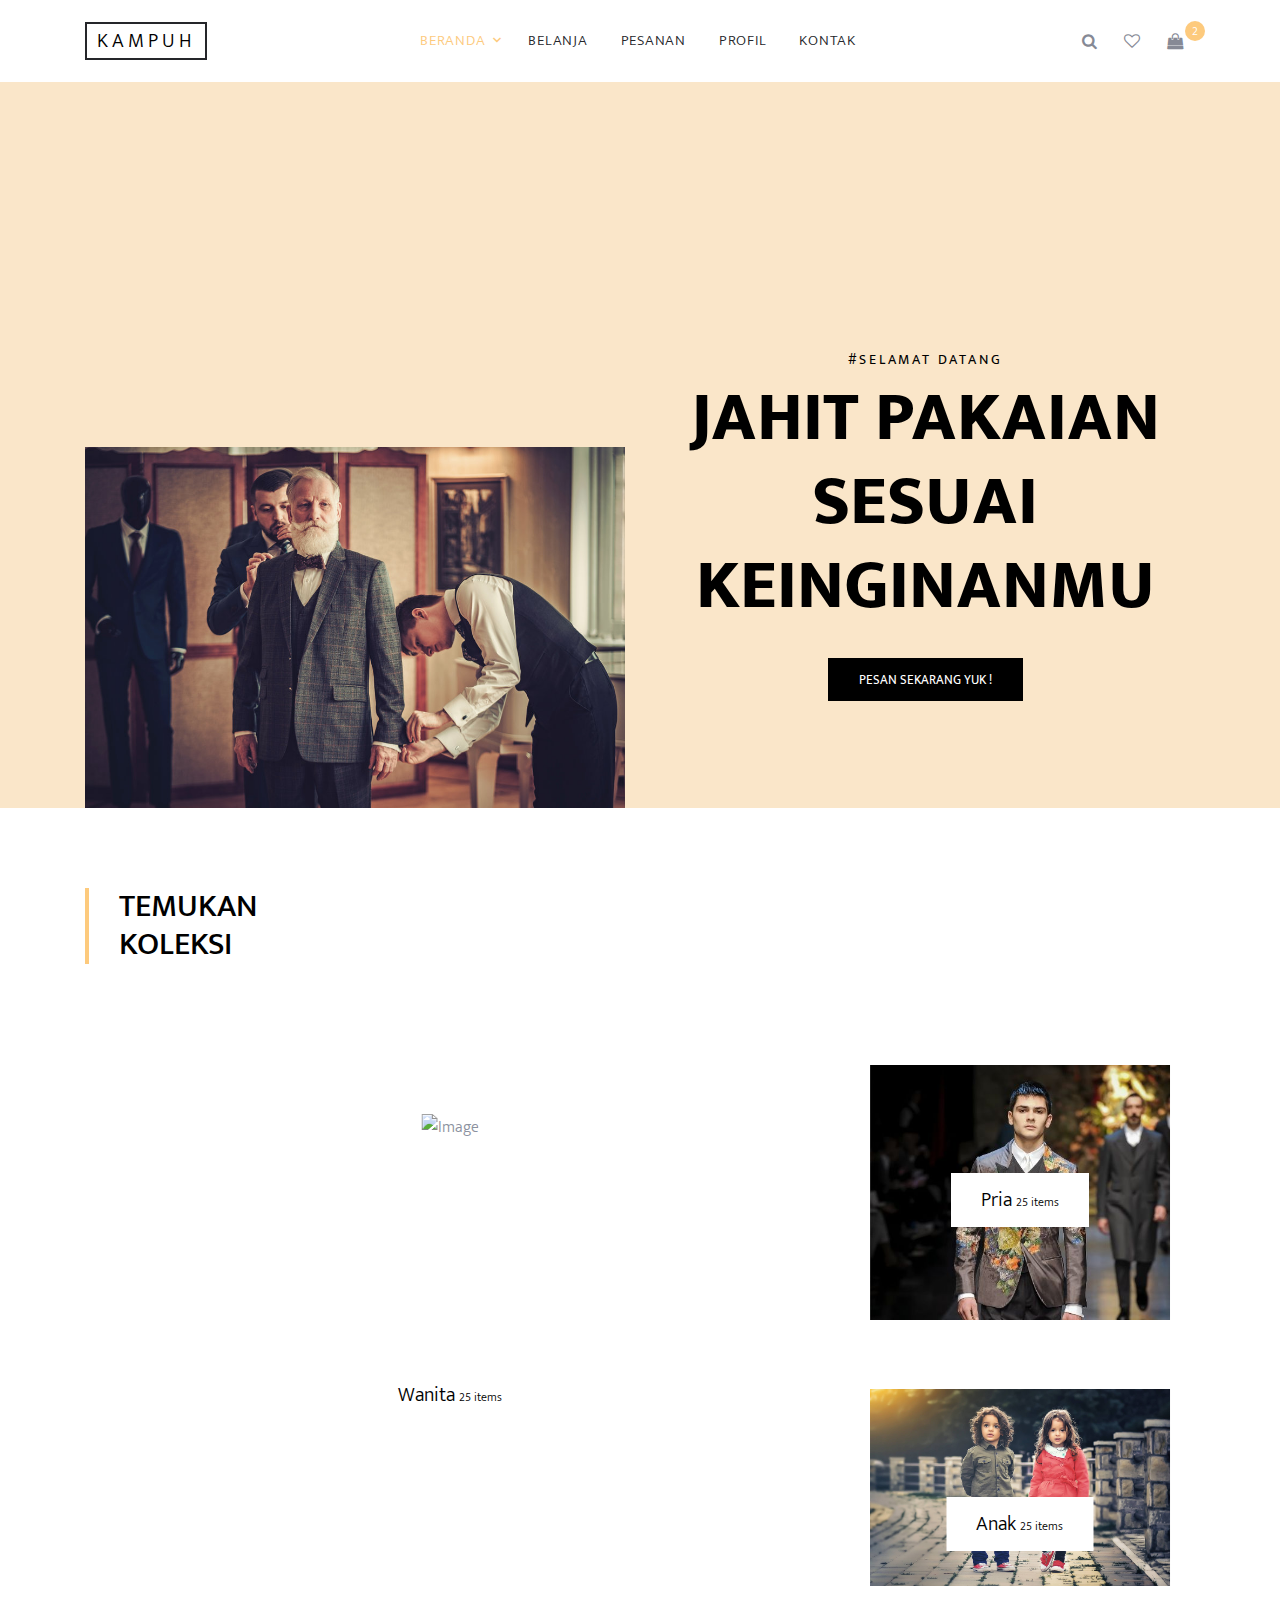
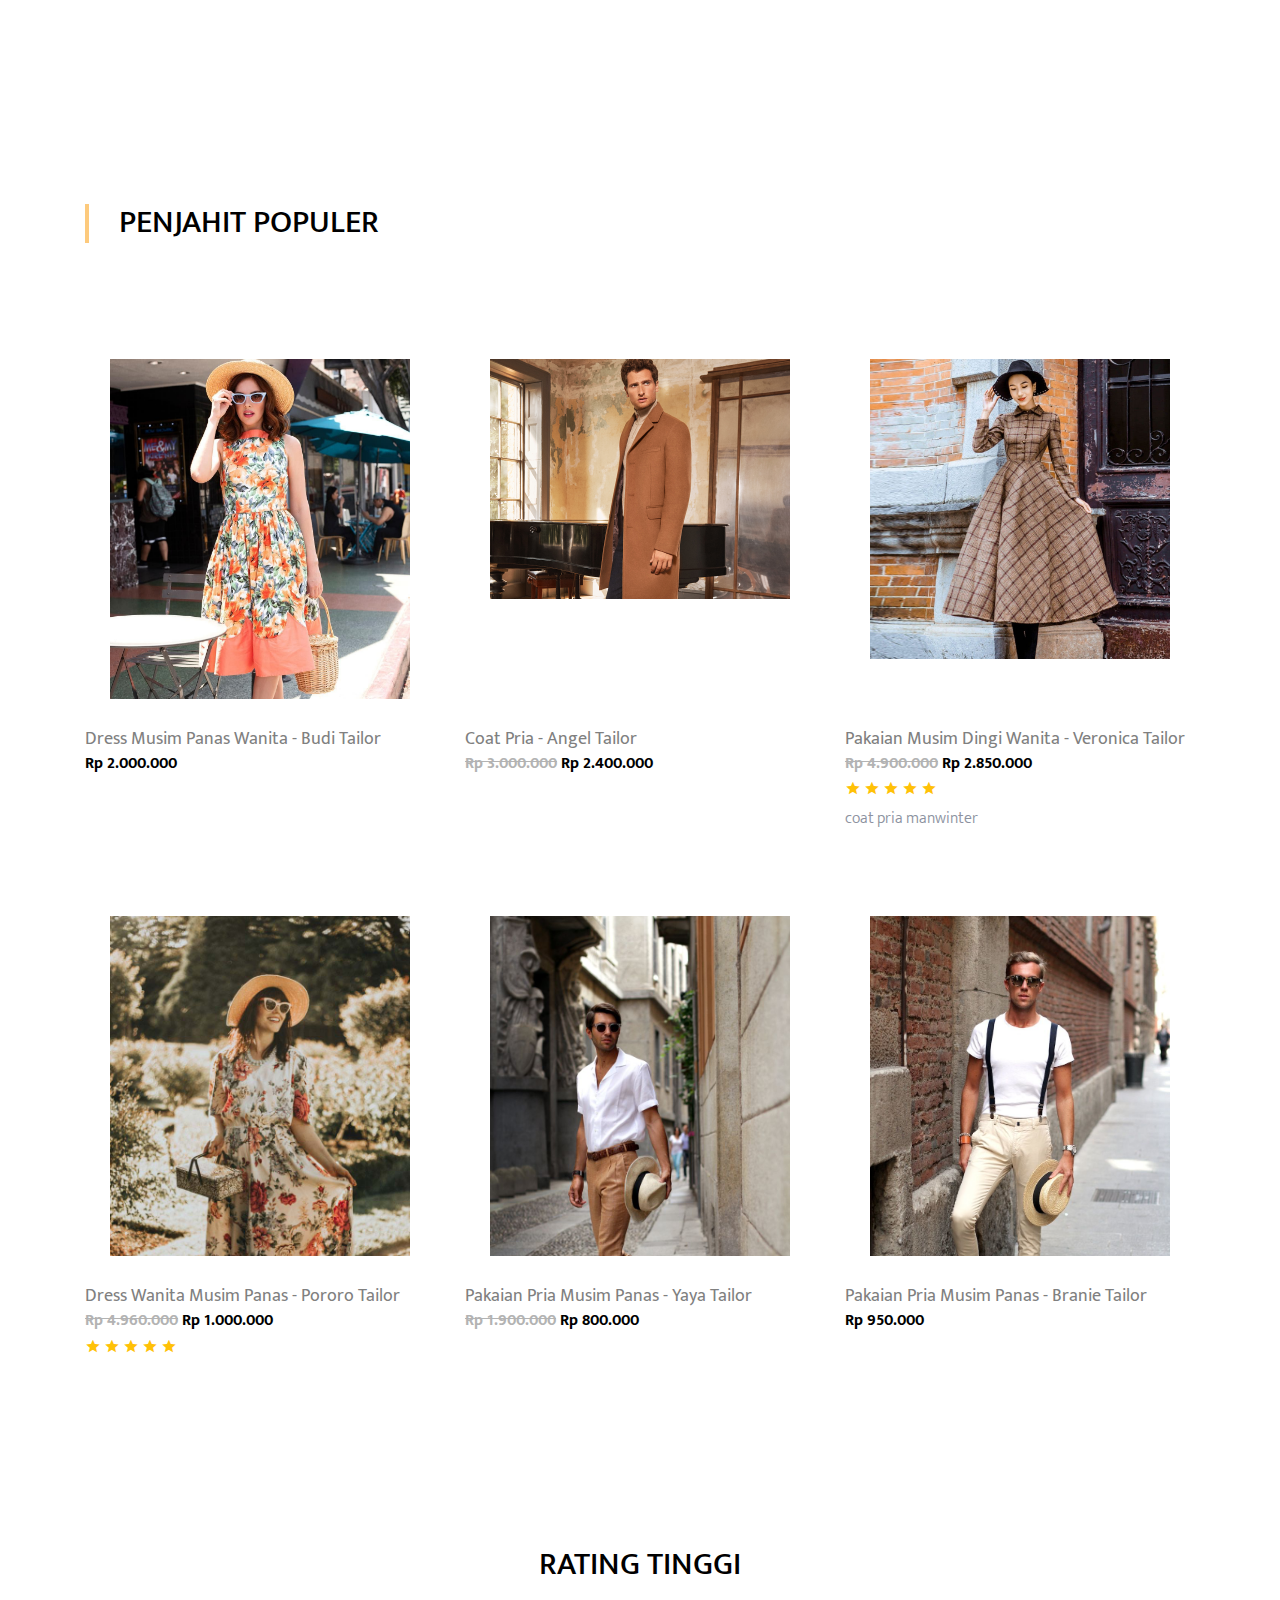
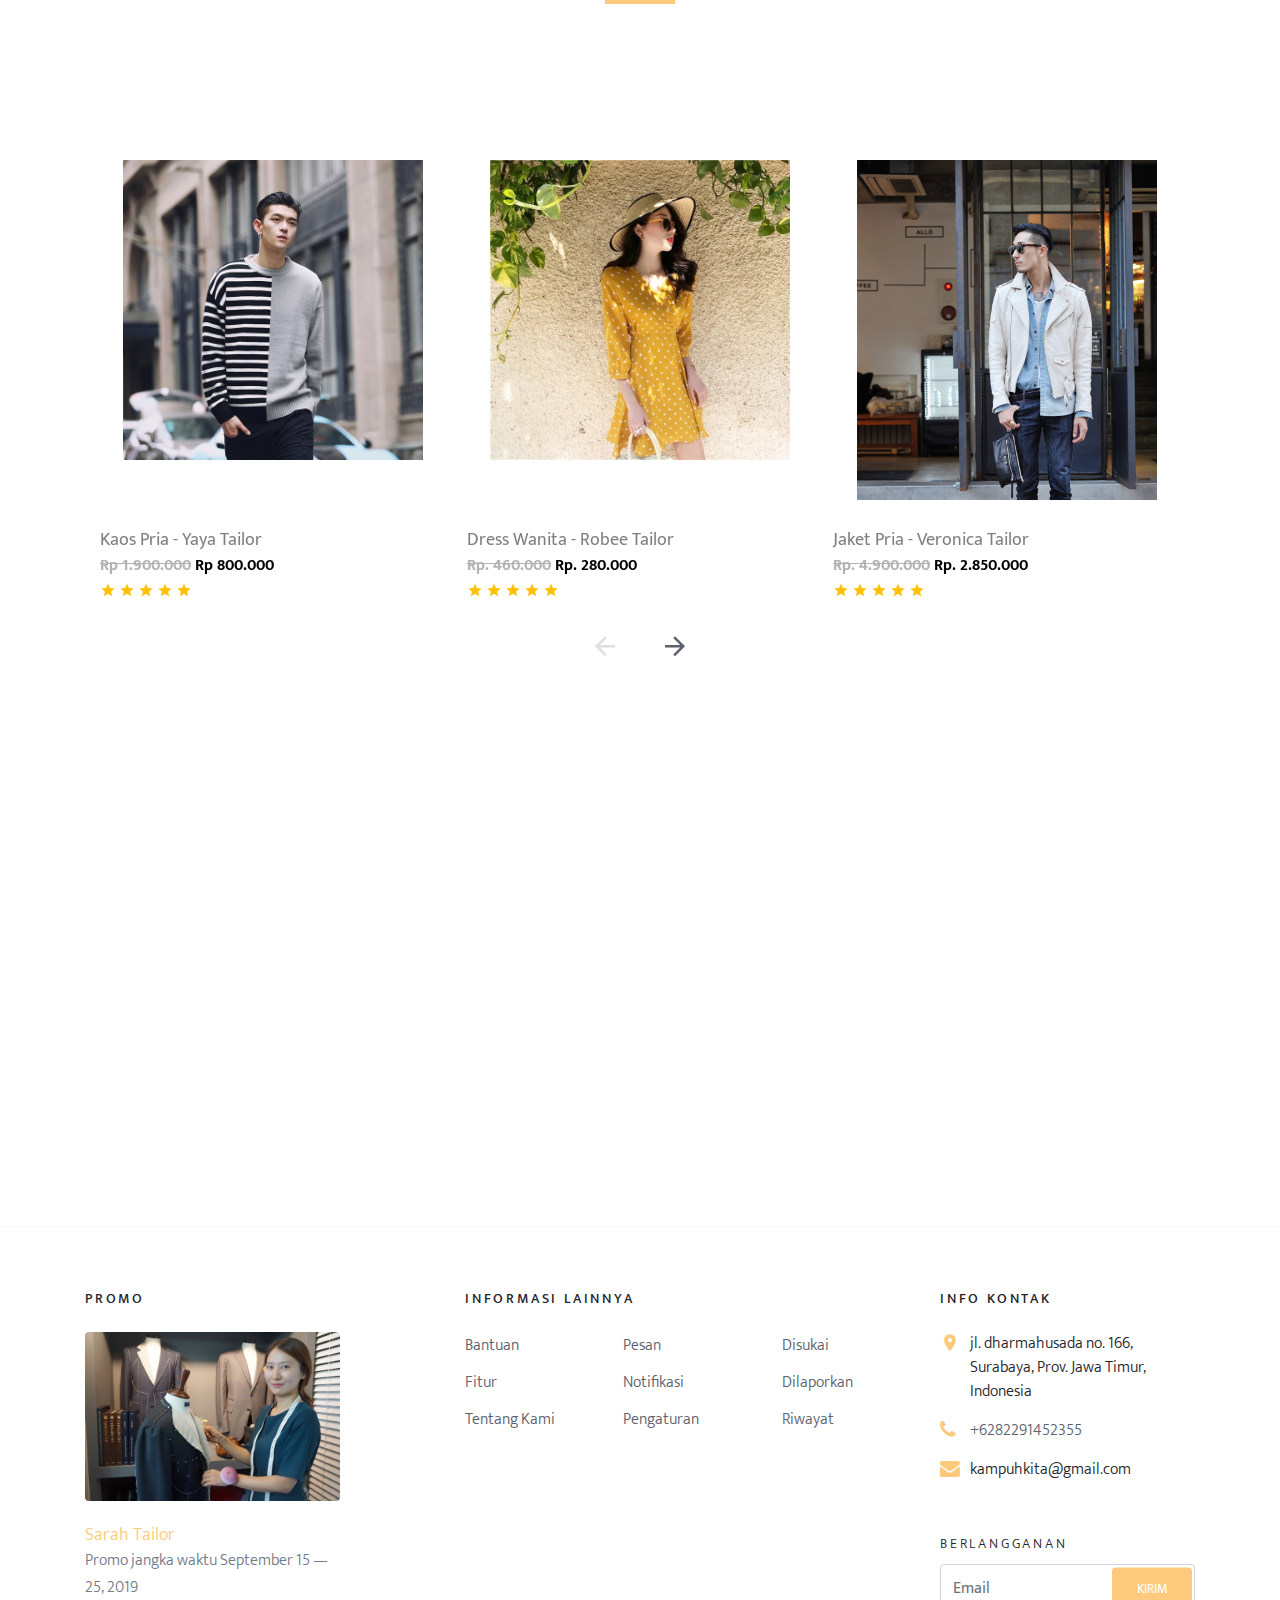
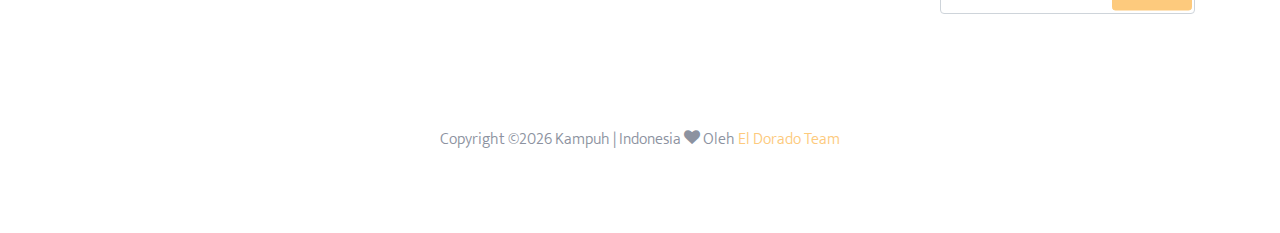
==== commit 1723932e: "Update index.html" ====
--- a/index.html
+++ b/index.html
@@ -1,7 +1,7 @@
 <!DOCTYPE html>
 <html lang="en">
   <head>
-    <title>Kampuh </title>
+    <title>Kampuh &mdash; Colorlib e-Commerce Template</title>
     <meta charset="utf-8">
     <meta name="viewport" content="width=device-width, initial-scale=1, shrink-to-fit=no">
 
@@ -49,8 +49,15 @@
                 <li class="has-children active">
                   <a href="index.html">Beranda</a>
                   <ul class="dropdown">
-                    <li><a href="./lgn/register.html"> Register </a></li>
-                    <li><a href="./lgn/login.html"></a> Login </li>
+                    <li><a href="./lgn/register.html">Login</a></li>
+                    <li><a href="#">Mulai Menjahit</a></li>
+                    <li><a href="#">Fitting</a></li>
+                    <li class="has-children">
+                      <a href="#">Sub Menu</a>
+                      <ul class="dropdown">
+                        <li><a href="#">Promo</a></li>
+                        <li><a href="#">Mulai Menjahit</a></li>
+                        <li><a href="#">Menu Three</a></li>
                       </ul>
                     </li>
                   </ul>
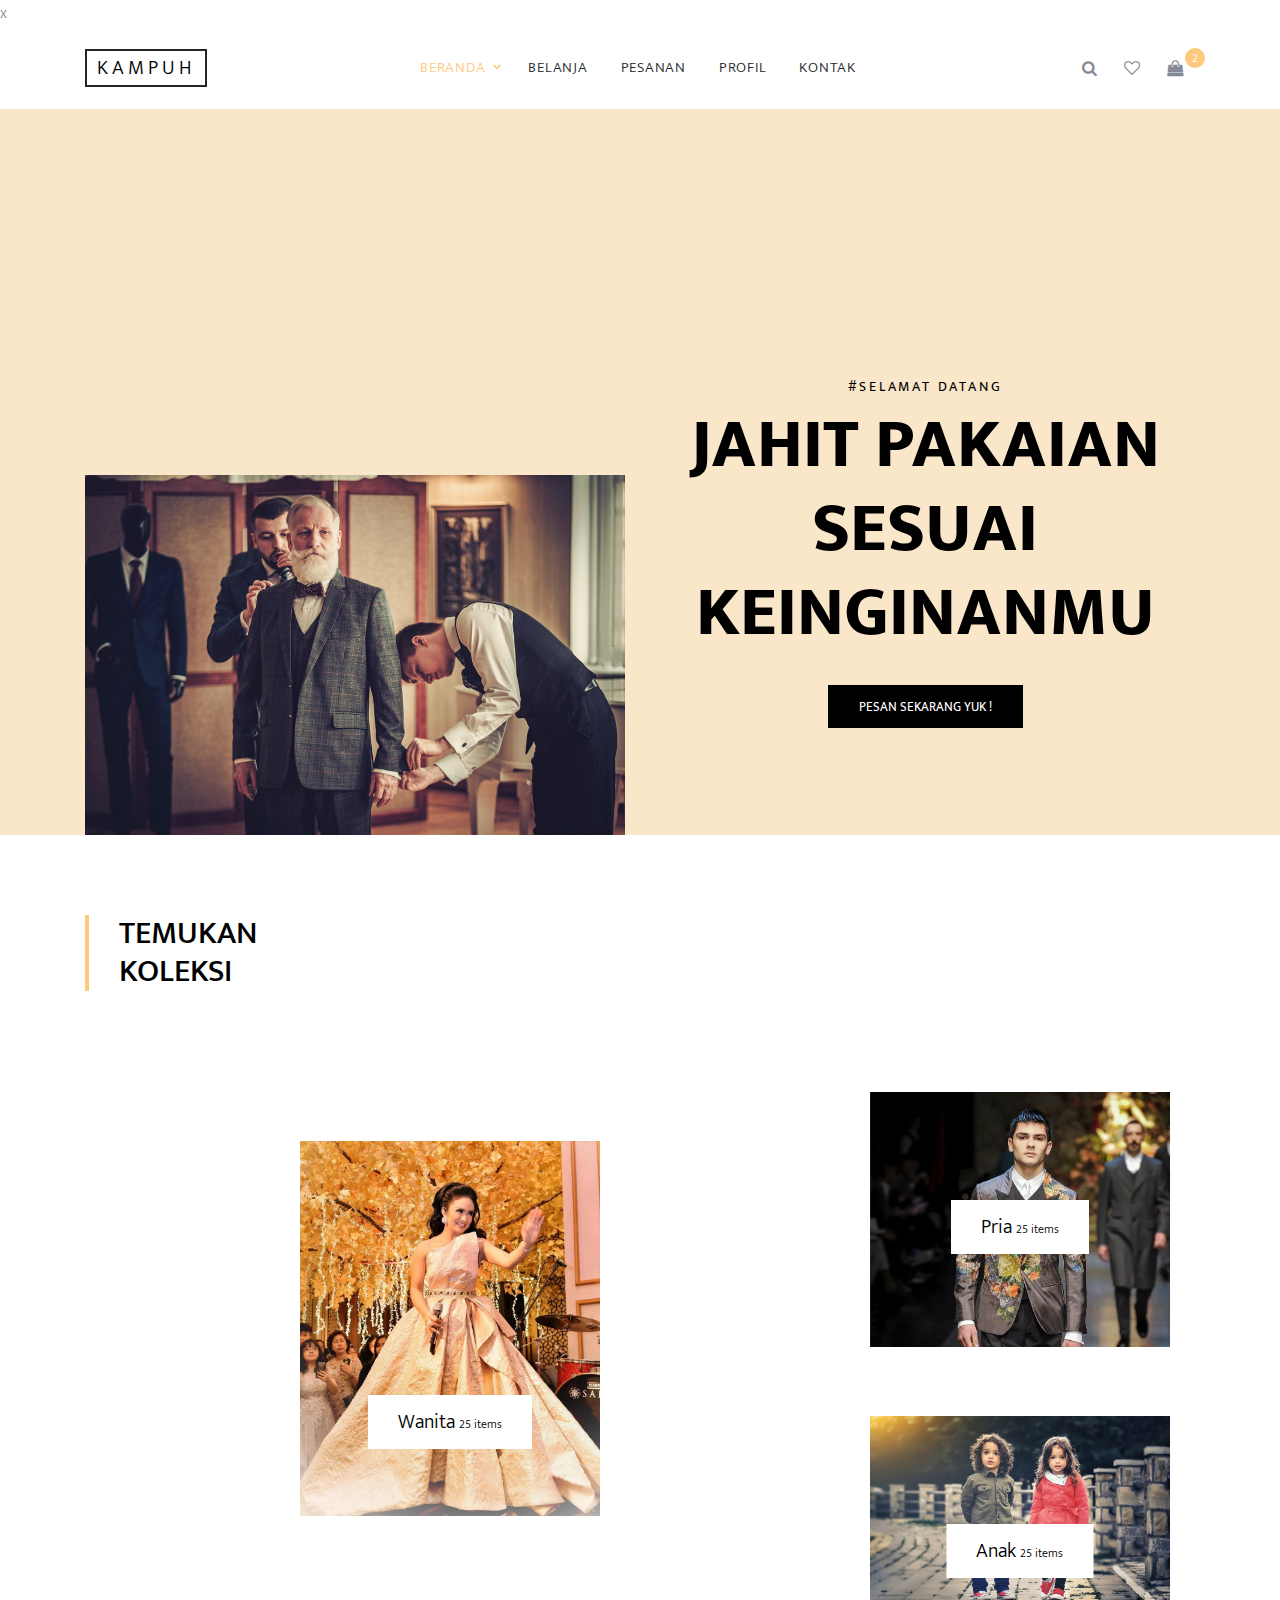
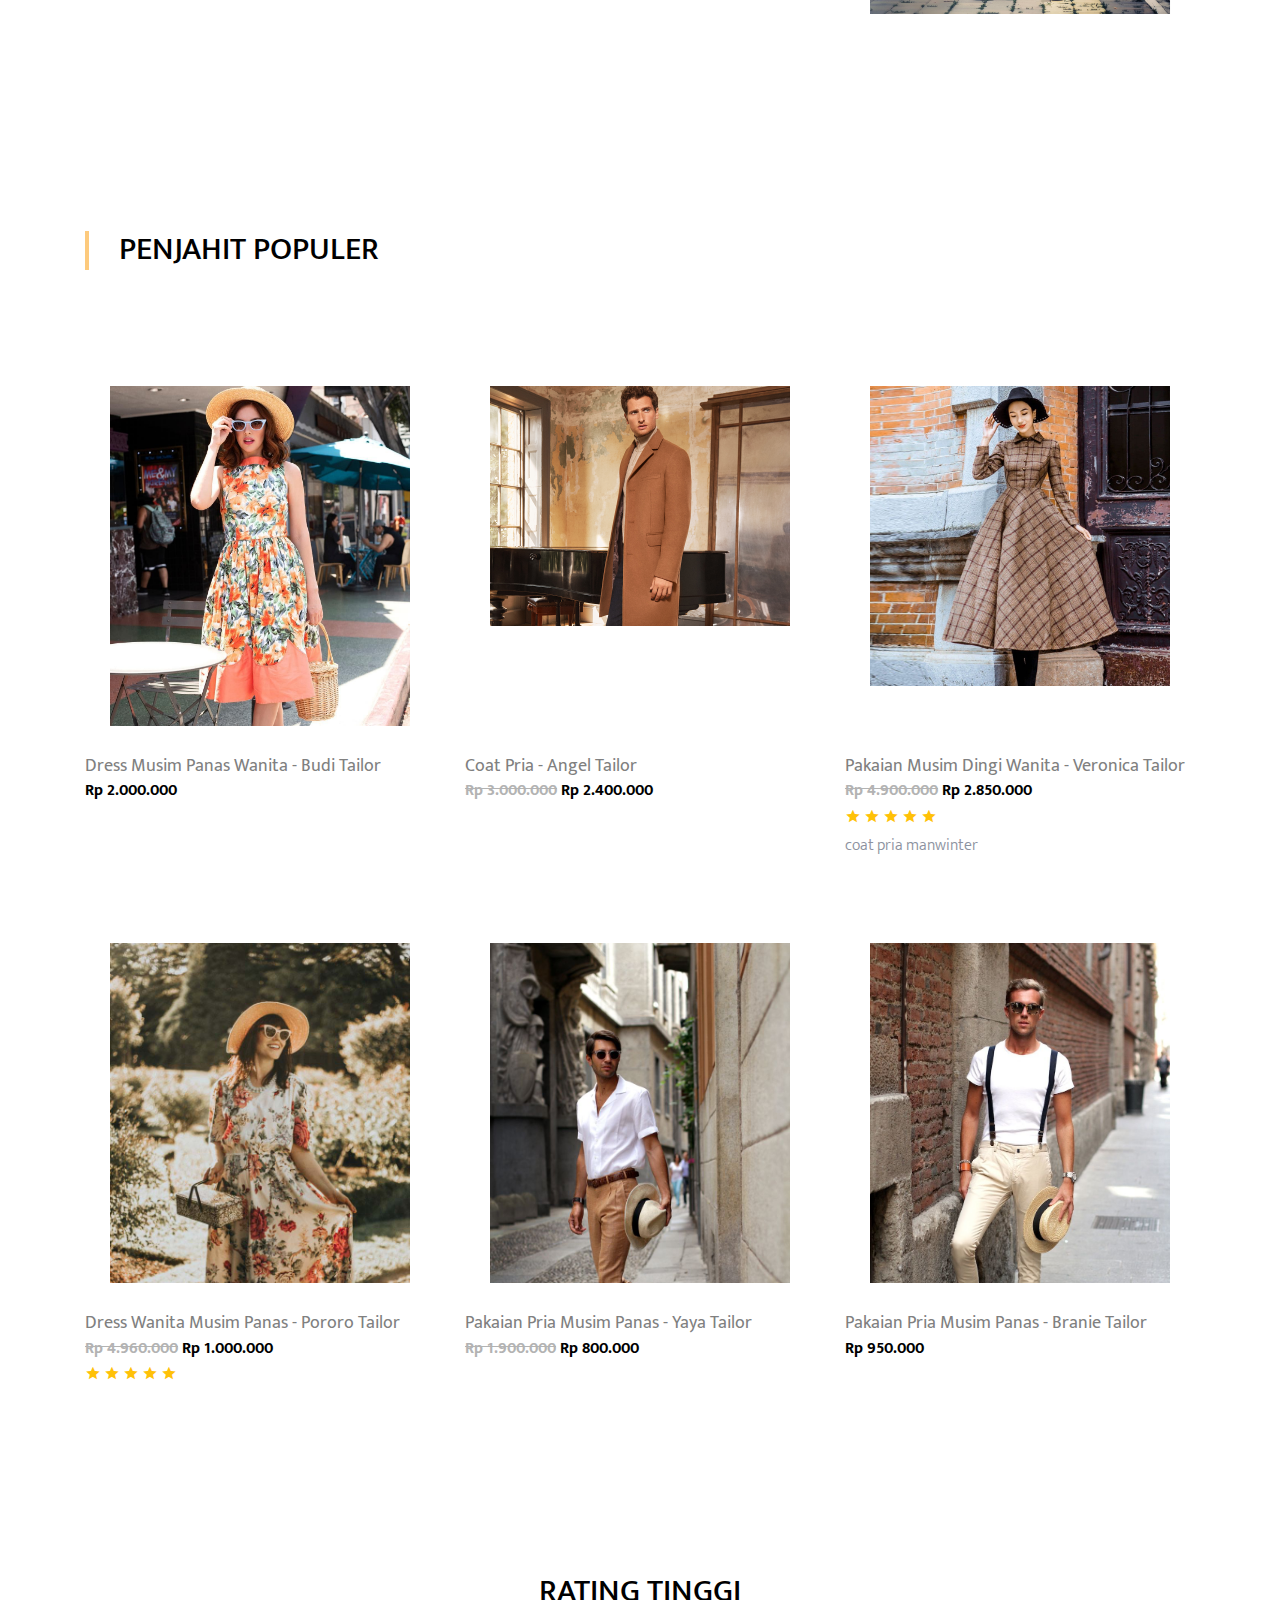
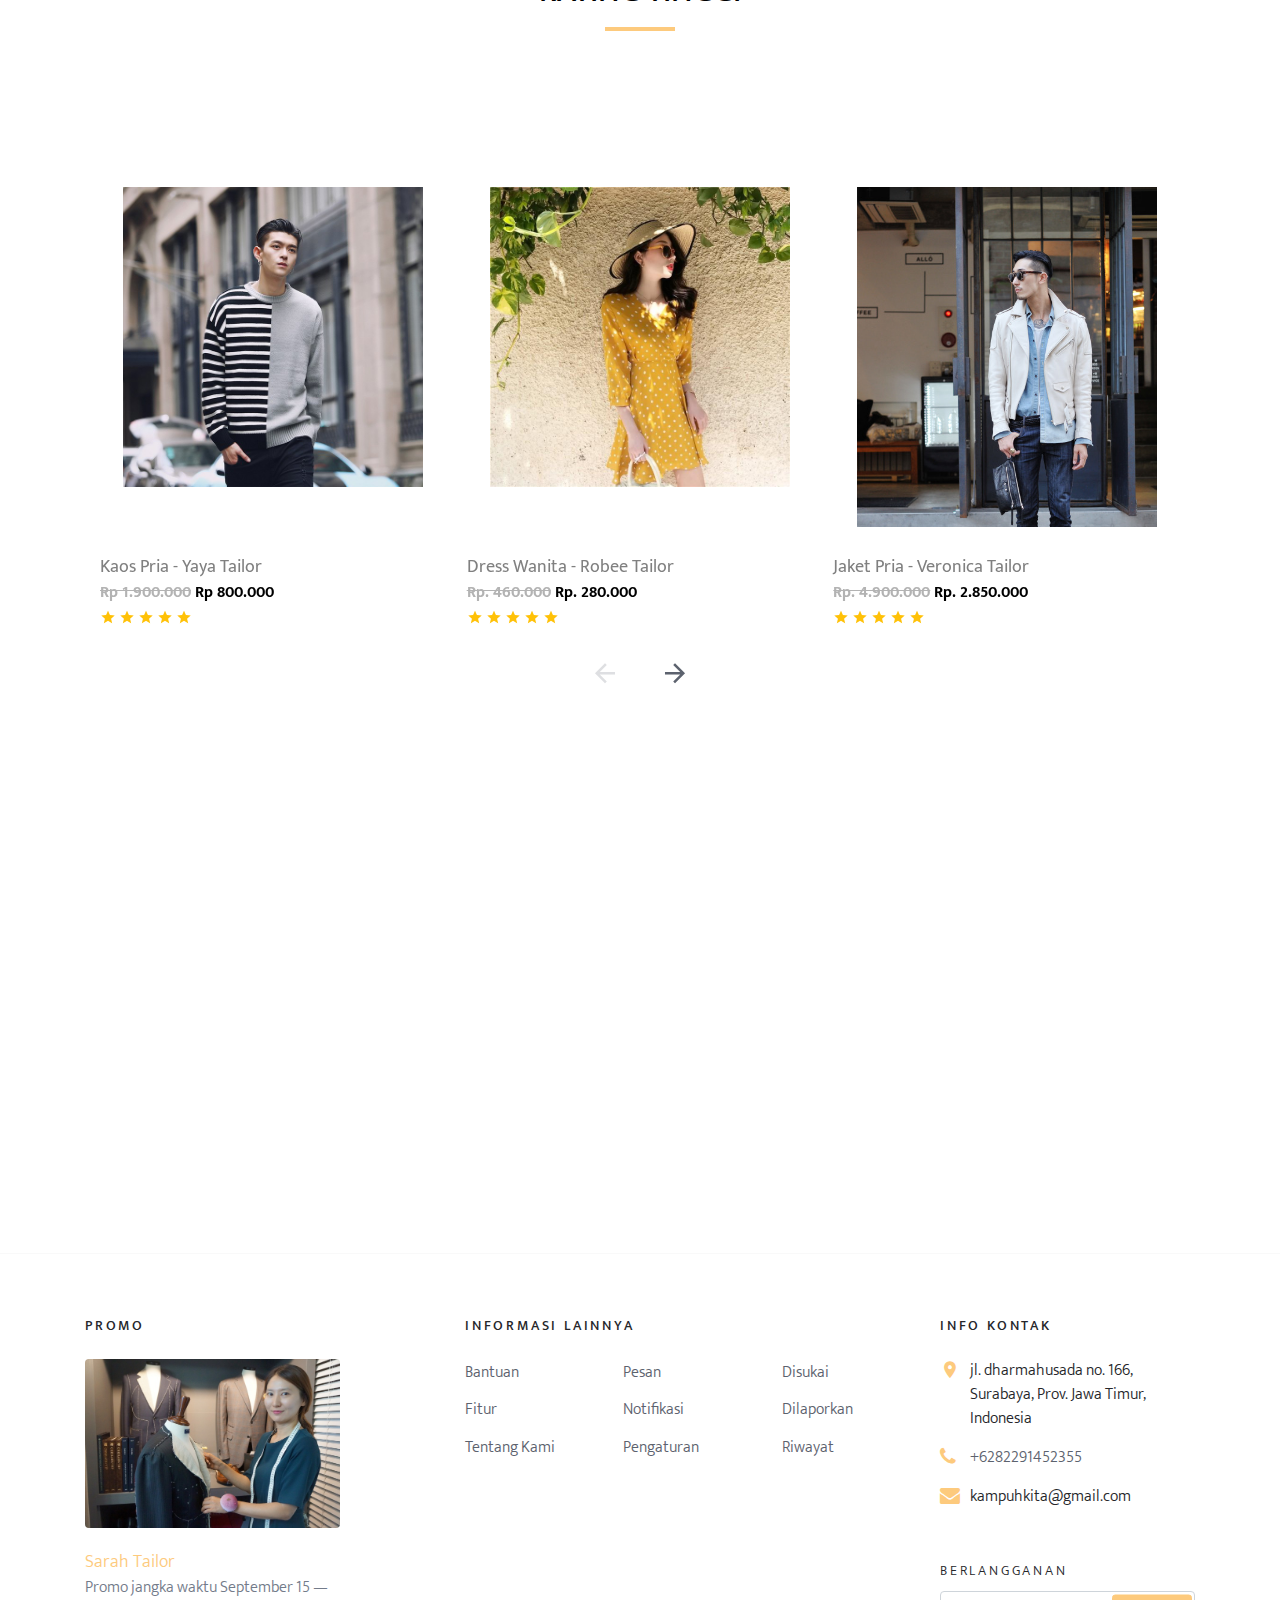
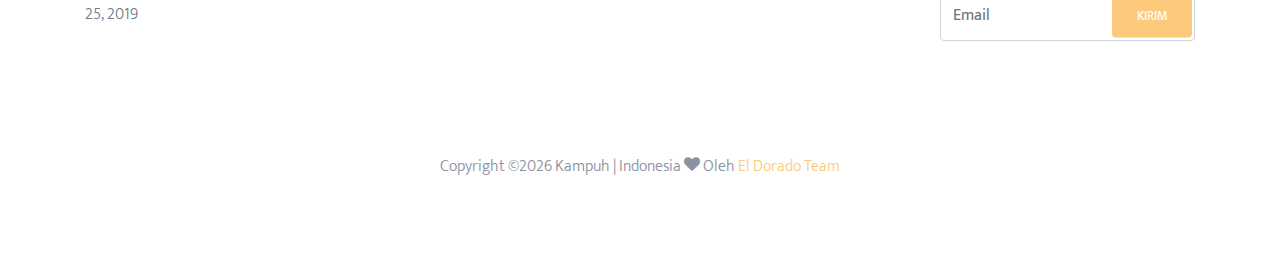
==== commit 5ef328c8: "update index.html" ====
--- a/index.html
+++ b/index.html
@@ -1,7 +1,7 @@
 <!DOCTYPE html>
 <html lang="en">
   <head>
-    <title>Kampuh &mdash; Colorlib e-Commerce Template</title>
+    <title>Kampuh &mdash; </title>
     <meta charset="utf-8">
     <meta name="viewport" content="width=device-width, initial-scale=1, shrink-to-fit=no">
 
@@ -17,7 +17,7 @@
 
     <link rel="stylesheet" href="css/aos.css">
 
-    <link rel="stylesheet" href="css/style.css">
+    <link rel="stylesheet" href="css/style.css">x
     
   </head>
   <body>
@@ -49,15 +49,10 @@
                 <li class="has-children active">
                   <a href="index.html">Beranda</a>
                   <ul class="dropdown">
-                    <li><a href="./lgn/register.html">Login</a></li>
-                    <li><a href="#">Mulai Menjahit</a></li>
-                    <li><a href="#">Fitting</a></li>
+                    <li><a href="./lgn/login.html">Login</a></li>
+                    <li><a href="./lgn/register.html">Register</a></li>
                     <li class="has-children">
-                      <a href="#">Sub Menu</a>
-                      <ul class="dropdown">
-                        <li><a href="#">Promo</a></li>
-                        <li><a href="#">Mulai Menjahit</a></li>
-                        <li><a href="#">Menu Three</a></li>
+                      <ul class="dropdown">                     
                       </ul>
                     </li>
                   </ul>
@@ -374,7 +369,7 @@
               <form action="#" method="post">
                 <label for="email_subscribe" class="footer-heading"> berlangganan </label>
                 <div class="form-group">
-                  <input type="text" class="form-control py-4" id="email_subscribe" placeholder="Email">
+                  <input type="email" class="form-control py-4" id="email_subscribe" placeholder="Email">
                   <input type="submit" class="btn btn-sm btn-primary" value=" KIRIM">
                 </div>
               </form>
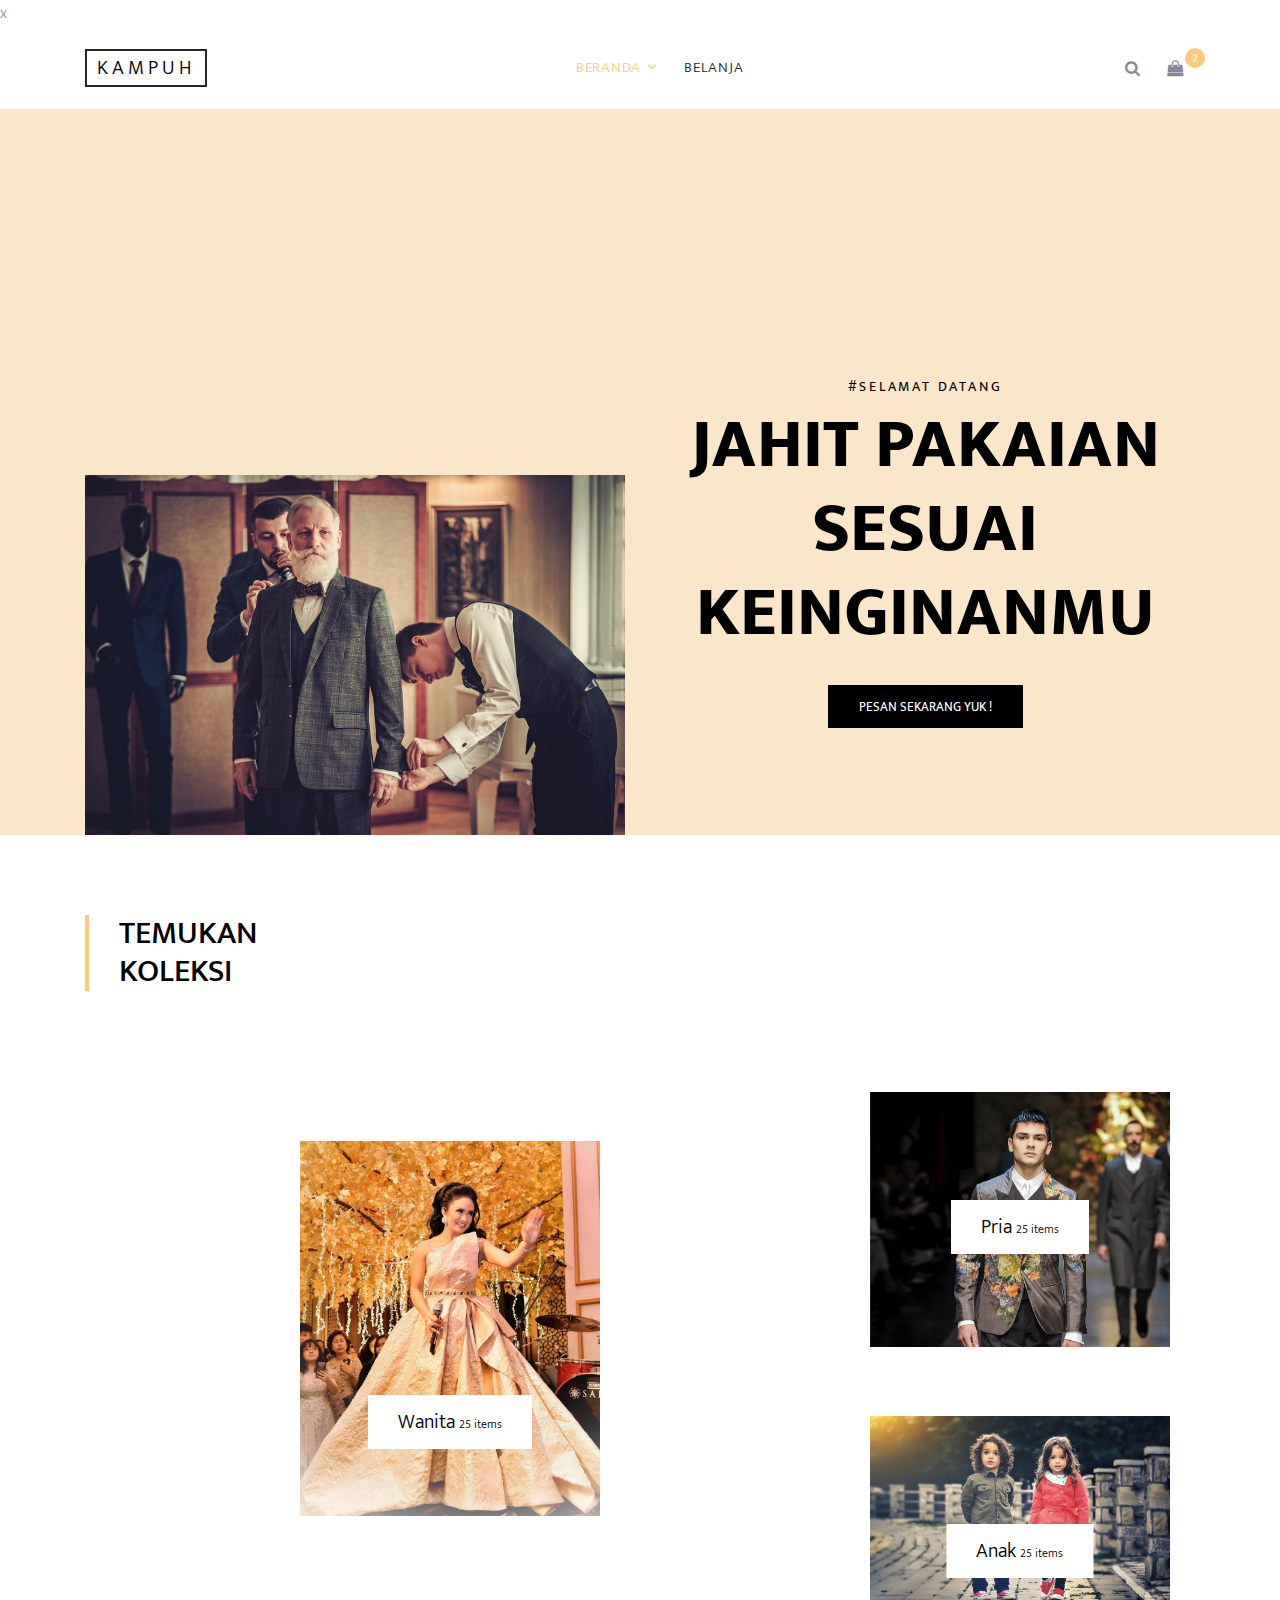
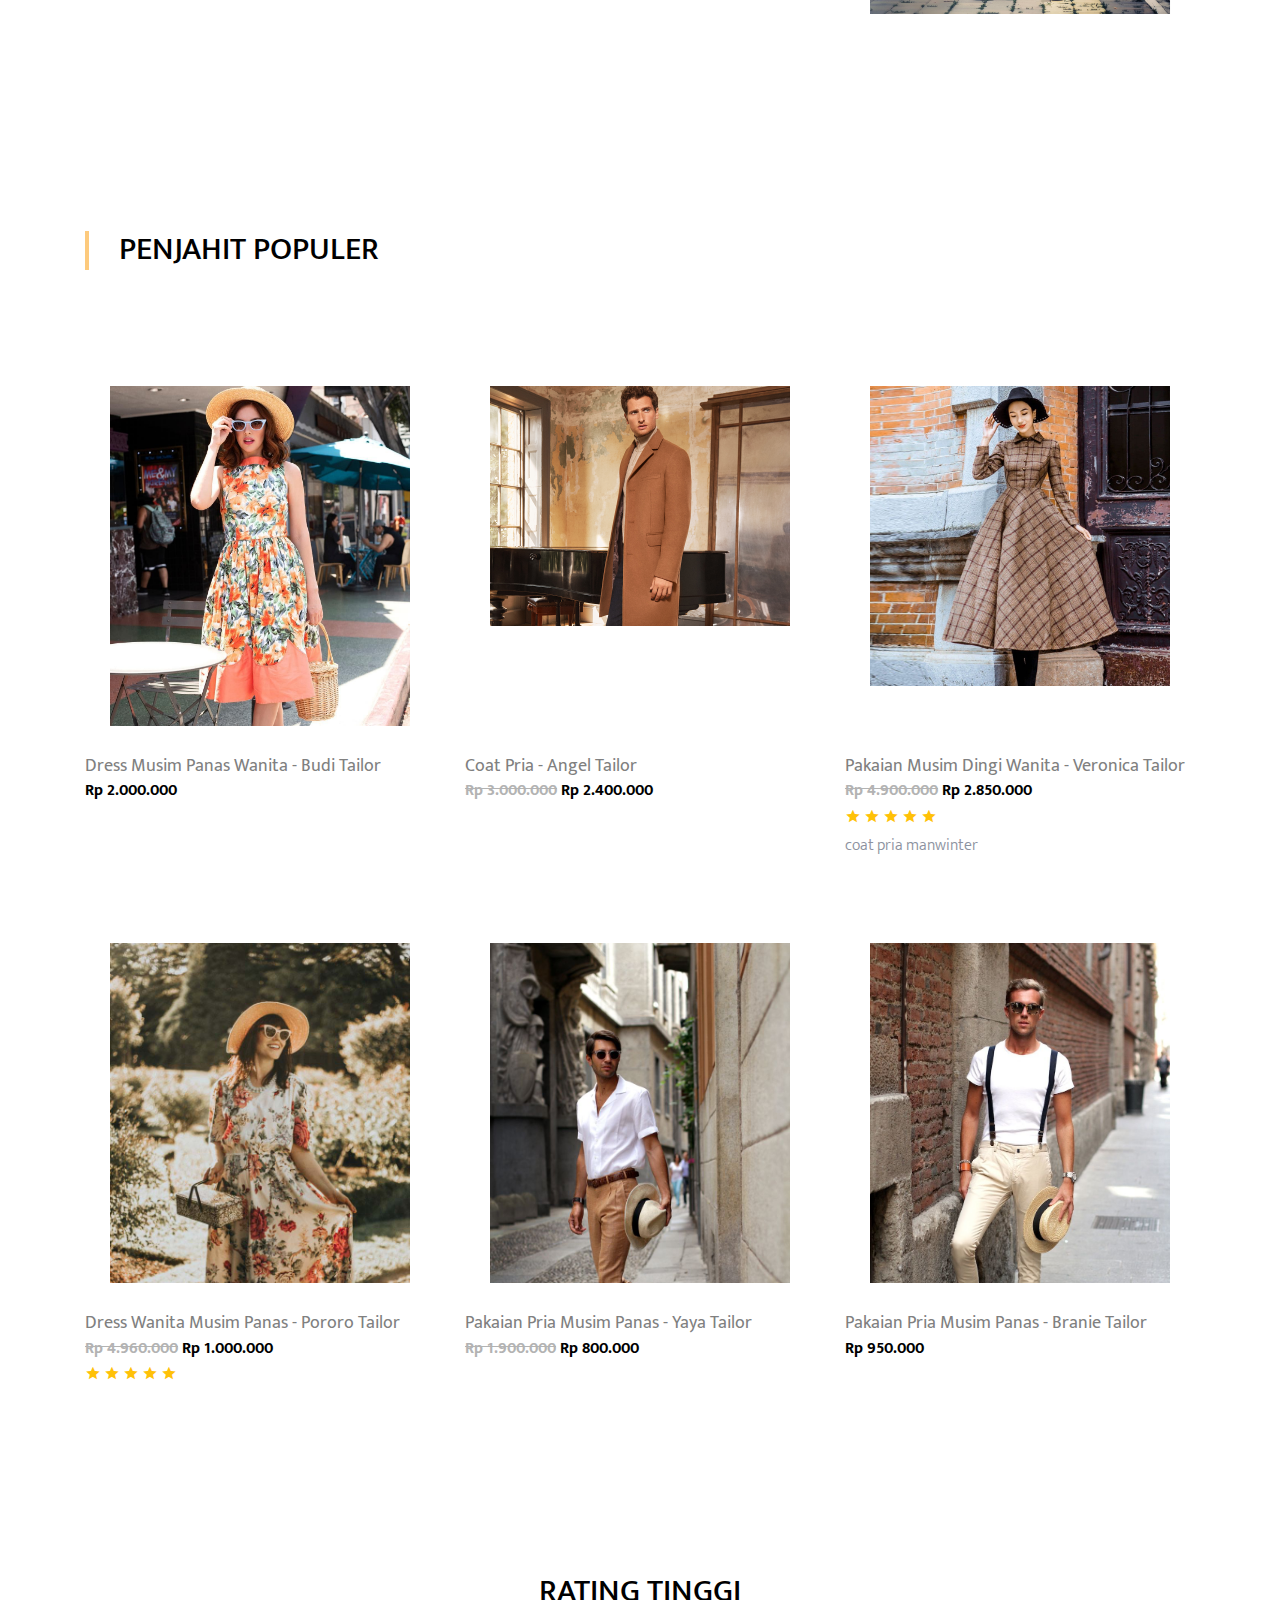
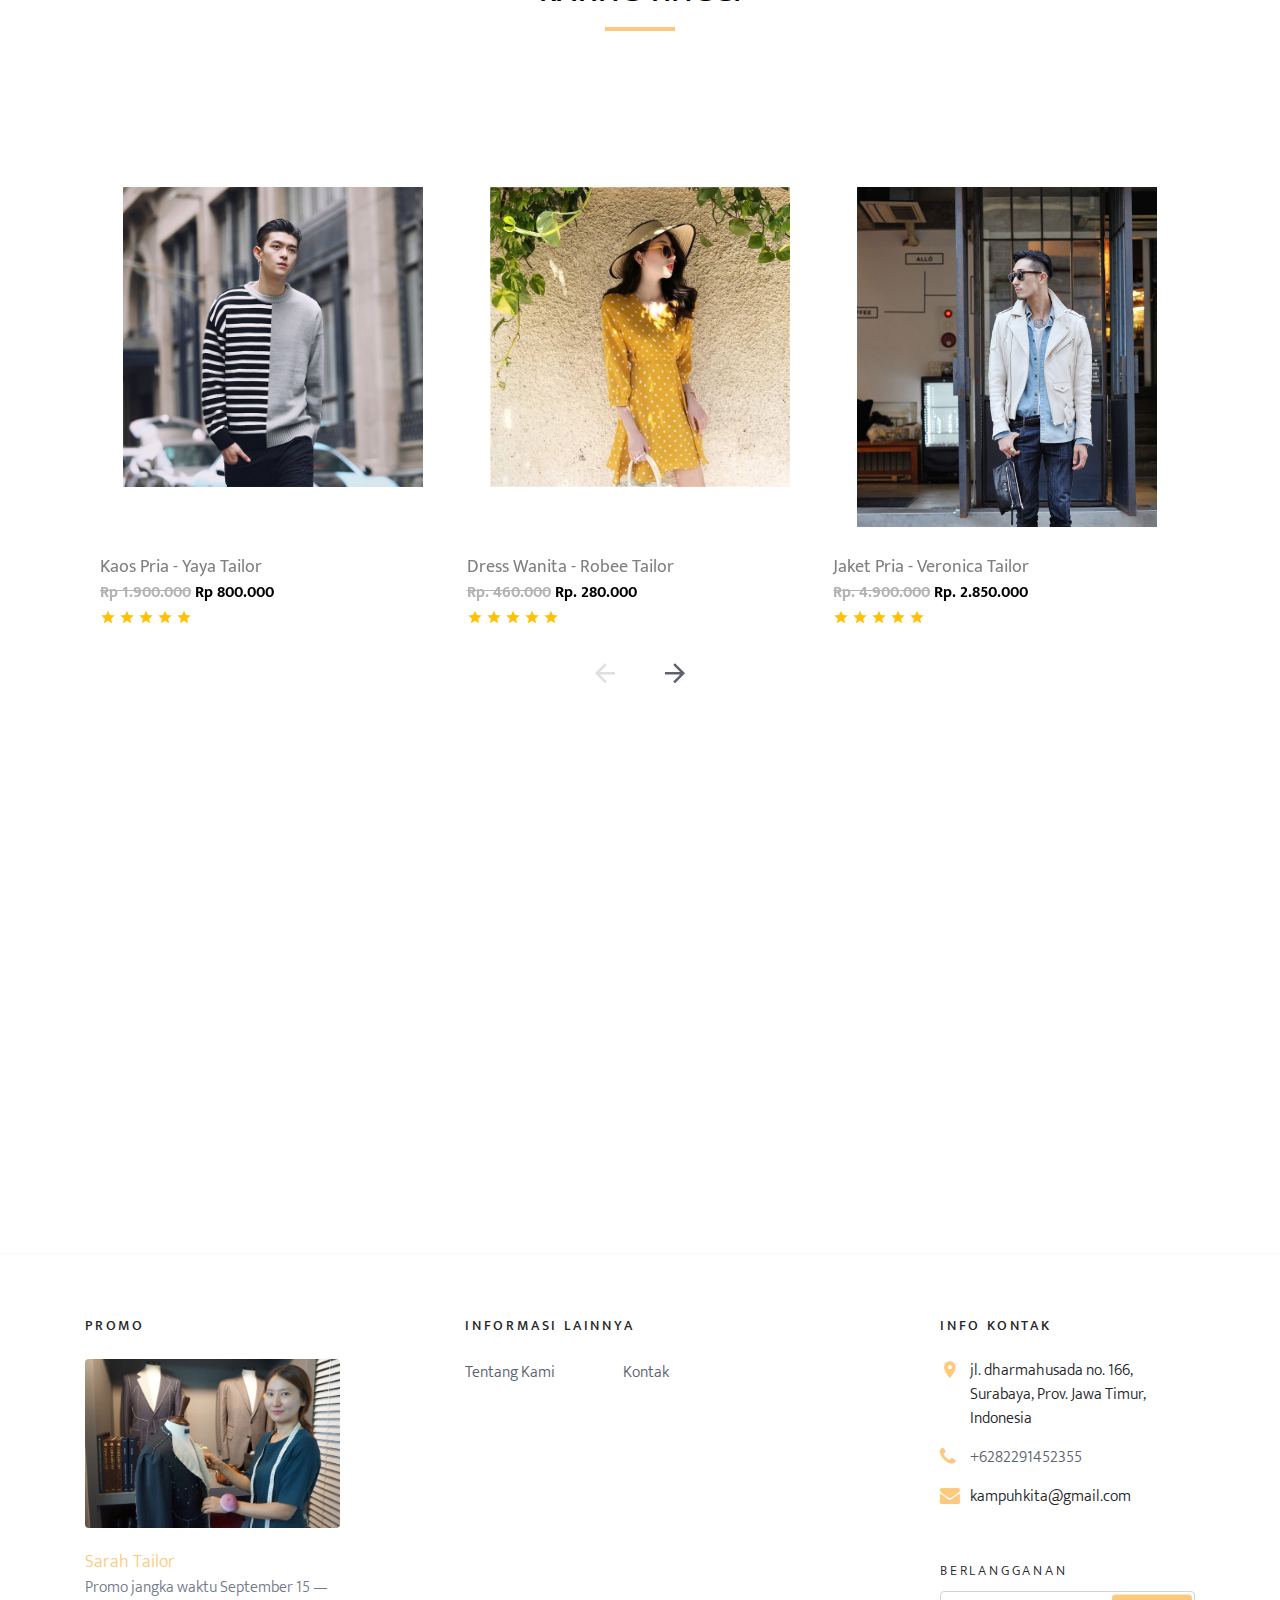
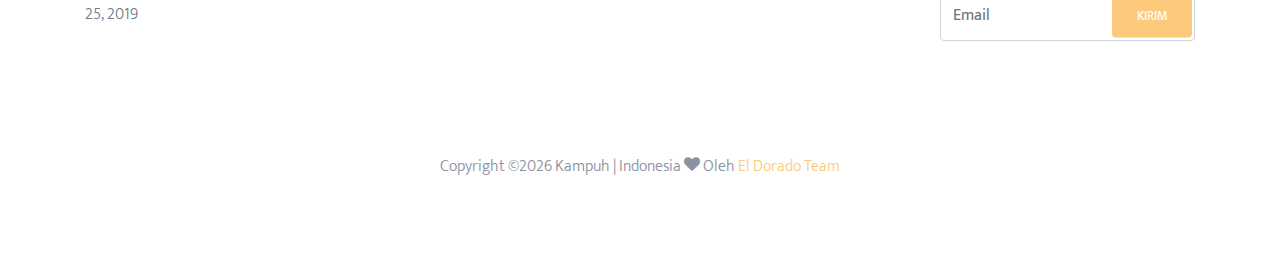
==== commit da9eeac2: "Update index.html" ====
--- a/index.html
+++ b/index.html
@@ -47,27 +47,20 @@
             <nav class="site-navigation text-right text-md-center" role="navigation">
               <ul class="site-menu js-clone-nav d-none d-lg-block">
                 <li class="has-children active">
-                  <a href="index.html">Beranda</a>
+                                   <a href="index.html">Beranda</a>
                   <ul class="dropdown">
-                    <li><a href="./lgn/login.html">Login</a></li>
-                    <li><a href="./lgn/register.html">Register</a></li>
-                    <li class="has-children">
-                      <ul class="dropdown">                     
-                      </ul>
+                    <li><a href="./lgn/login.html">LOGIN <br>jika belum masuk / menggunakan akun lainnya</br> </a></li>
+                    <li><a href="./lgn/register.html">REGISTER <br>jika belum punya akun / buat akun lainnya</br> </a></li>
                     </li>
                   </ul>
                 </li>
                 
                 <li><a href="shop.html">Belanja</a></li>
-                <li><a href="#"> Pesanan </a></li>
-                <li><a href="#"> Profil</a></li>
-                <li><a href="contact.html"> Kontak</a></li>
               </ul>
             </nav>
           </div>
           <div class="icons">
             <a href="#" class="icons-btn d-inline-block js-search-open"><span class="icon-search"></span></a>
-            <a href="#" class="icons-btn d-inline-block"><span class="icon-heart-o"></span></a>
             <a href="cart.html" class="icons-btn d-inline-block bag">
               <span class="icon-shopping-bag"></span>
               <span class="number">2</span>
@@ -77,7 +70,6 @@
         </div>
       </div>
     </div>
-
     <div class="site-blocks-cover" data-aos="fade">
       <div class="container">
         <div class="row">
@@ -85,7 +77,7 @@
             <div class="site-block-cover-content">
             <h2 class="sub-title">#Selamat Datang</h2>
             <h1>Jahit pakaian sesuai keinginanmu</h1>
-            <p><a href="#" class="btn btn-black rounded-0"> pesan sekarang yuk ! </a></p>
+            <p><a href="shop.html" class="btn btn-black rounded-0"> pesan sekarang yuk ! </a></p>
             </div>
           </div>
           <div class="col-md-6 order-1 align-self-end">
@@ -298,14 +290,13 @@
     </div>
 
 
-    <div class="site-blocks-cover inner-page py-5" data-aos="fade">
+   <div class="site-blocks-cover inner-page py-5" data-aos="fade">
       <div class="container">
         <div class="row">
           <div class="col-md-6 ml-auto order-md-2 align-self-start">
             <div class="site-block-cover-content">
             <h2 class="sub-title">#Banyak Model pakaian terkini, jangan sampai ketinggalan</h2>
             <h1>trend terbaru</h1>
-            <p><a href="#" class="btn btn-black rounded-0">yuk cek model</a></p>
             </div>
           </div>
           <div class="col-md-6 order-1 align-self-end">
@@ -314,6 +305,7 @@
         </div>
       </div>
     </div>
+
 
     <footer class="site-footer custom-border-top">
       <div class="container">
@@ -329,27 +321,20 @@
           <div class="col-lg-5 ml-auto mb-5 mb-lg-0">
             <div class="row">
               <div class="col-md-12">
-                <h3 class="footer-heading mb-4">Informasi Lainnya</h3>
+                            <h3 class="footer-heading mb-4">Informasi Lainnya</h3>
               </div>
               <div class="col-md-6 col-lg-4">
                 <ul class="list-unstyled">
-                  <li><a href="#">Bantuan </a></li>
-                  <li><a href="#">Fitur</a></li>
                   <li><a href="about.html">Tentang Kami</a></li>
                 </ul>
               </div>
               <div class="col-md-6 col-lg-4">
                 <ul class="list-unstyled">
-                  <li><a href="#">Pesan </a></li>
-                  <li><a href="#">Notifikasi</a></li>
-                  <li><a href="#">Pengaturan</a></li>
+                  <li><a href="contact.html">Kontak </a></li>
                 </ul>
               </div>
               <div class="col-md-6 col-lg-4">
                 <ul class="list-unstyled">
-                  <li><a href="#">Disukai</a></li>
-                  <li><a href="#">Dilaporkan</a></li>
-                  <li><a href="#">Riwayat </a></li>
                 </ul>
               </div>
             </div>
@@ -380,7 +365,7 @@
           <div class="col-md-12">
             <p>
             <!-- Link back to Colorlib can't be removed. Template is licensed under CC BY 3.0. -->
-            Copyright &copy;<script>document.write(new Date().getFullYear());</script> Kampuh | Indonesia <i class="icon-heart" aria-hidden="true"></i> Oleh <a href="https://colorlib.com" target="_blank" class="text-primary"> El Dorado Team</a>
+            Copyright &copy;<script>document.write(new Date().getFullYear());</script> Kampuh | Indonesia <i class="icon-heart" aria-hidden="true"></i> Oleh <a href="#" target="_blank" class="text-primary"> El Dorado Team</a>
             <!-- Link back to Colorlib can't be removed. Template is licensed under CC BY 3.0. -->
             </p>
           </div>
